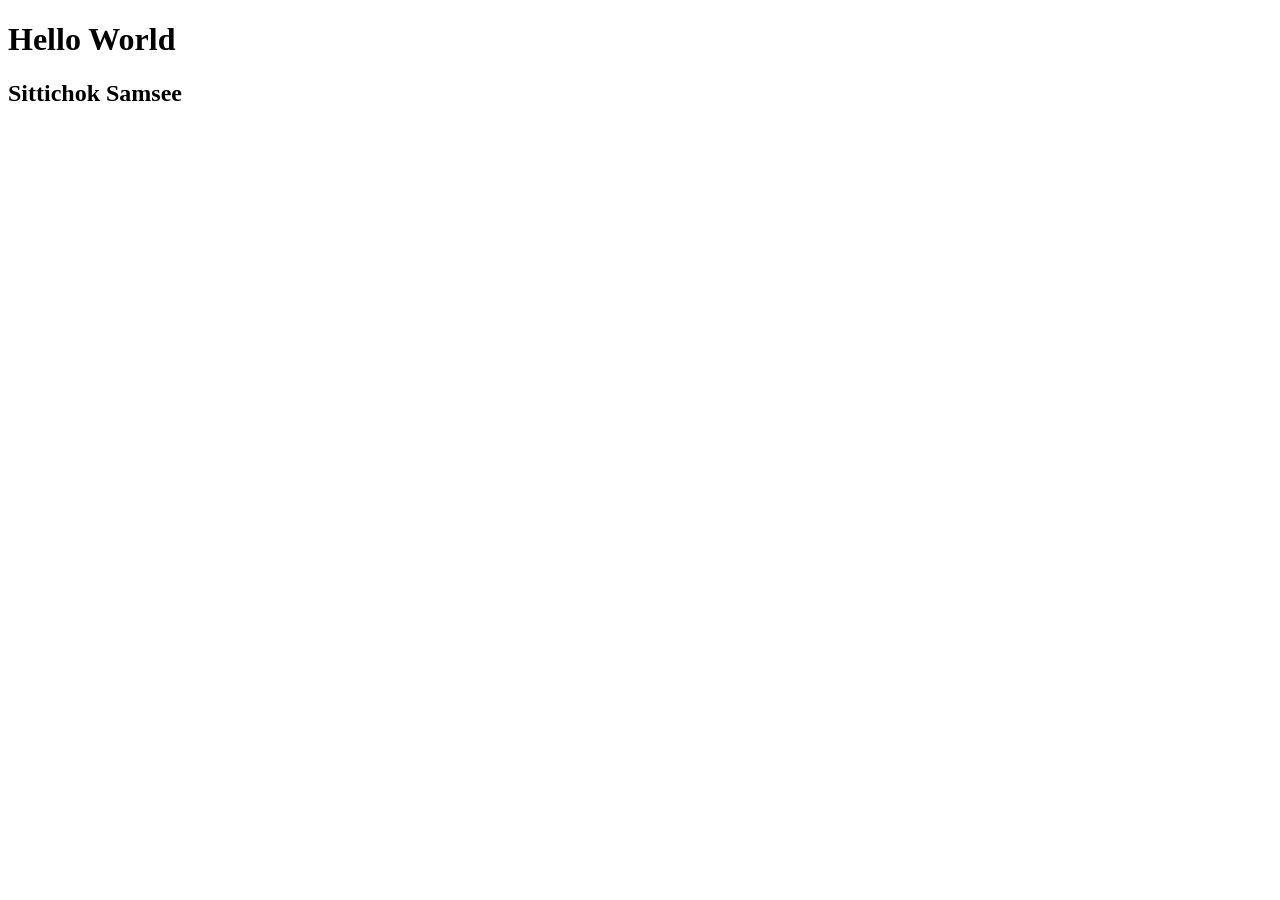
==== index.html @ 55e6ec48 "first commit." ====
<!DOCTYPE html>
<html lang="en">
<head>
    <meta charset="UTF-8">
    <meta name="viewport" content="width=device-width, initial-scale=1.0">
    <title>Web Workshop : 684259032</title>
</head>
<body>
    <h1>Hello World</h1>
    <h2>Sittichok Samsee</h2>
</body>
</html>
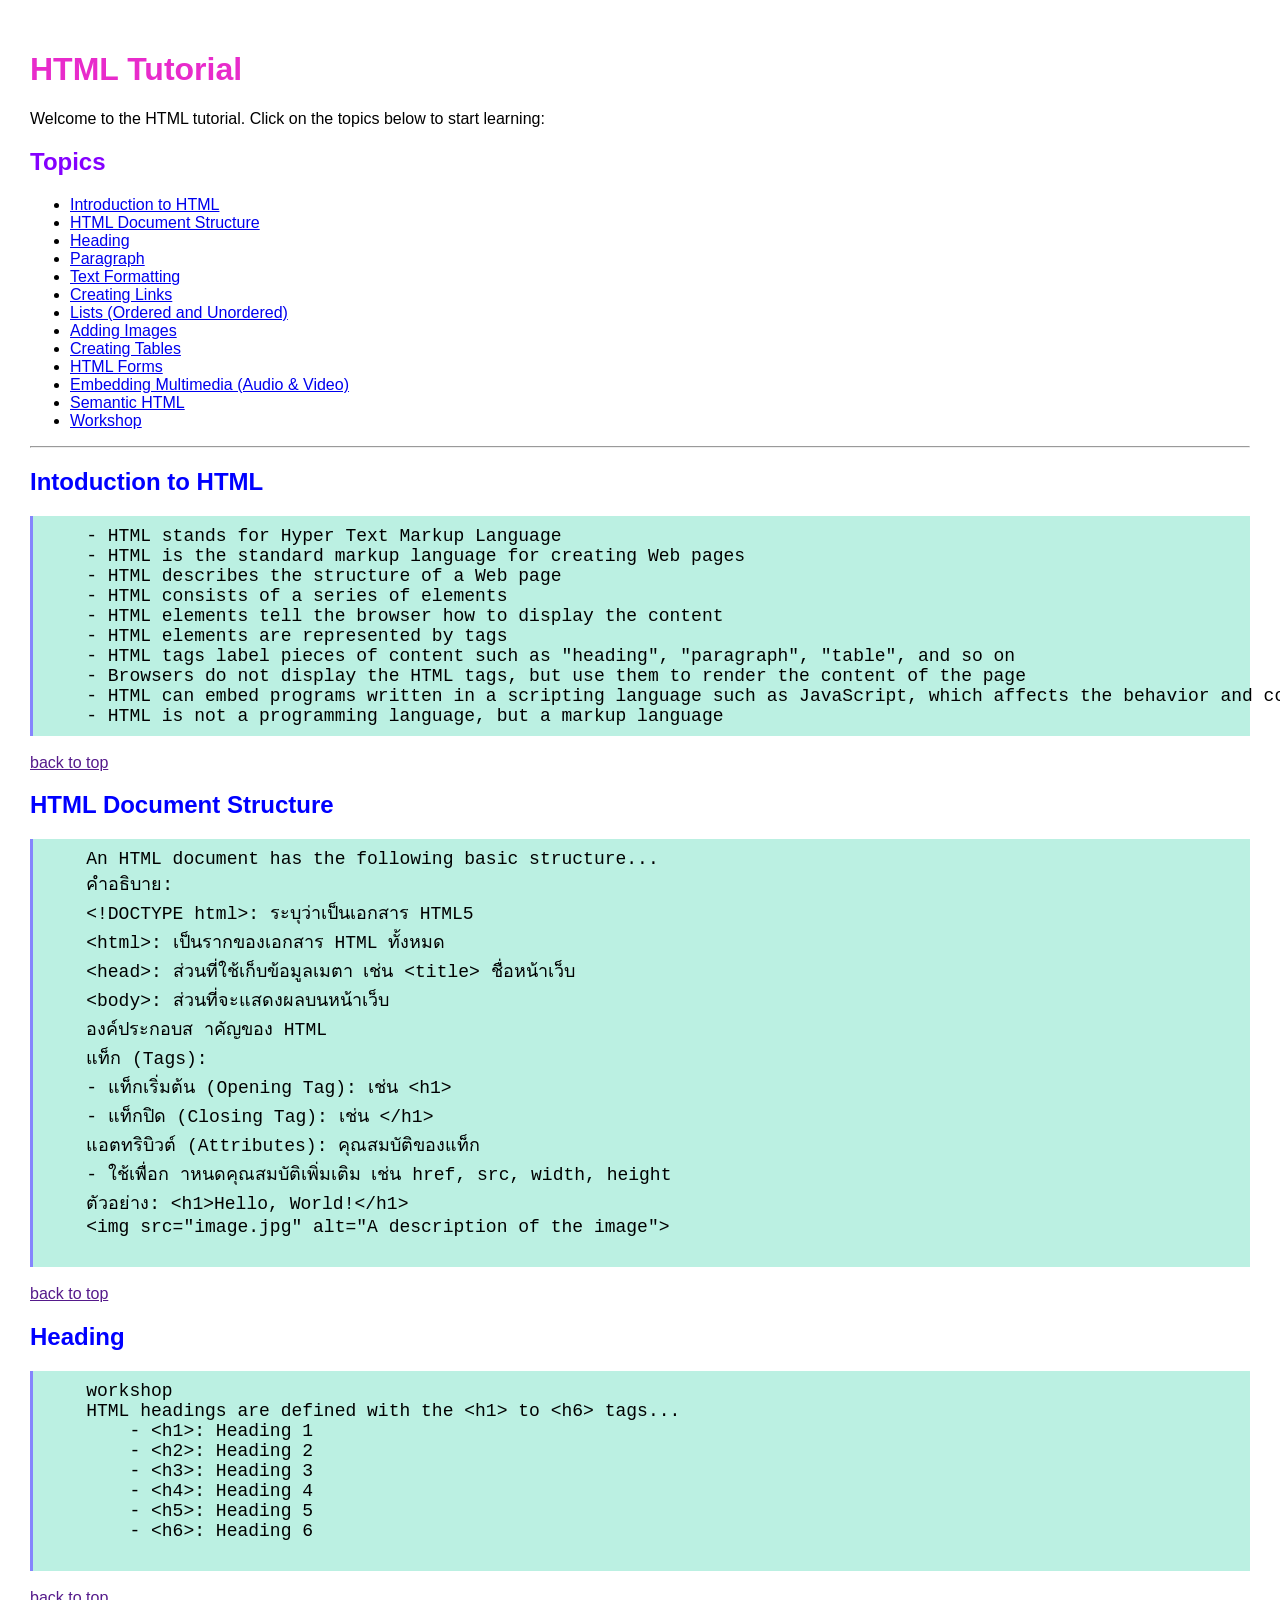
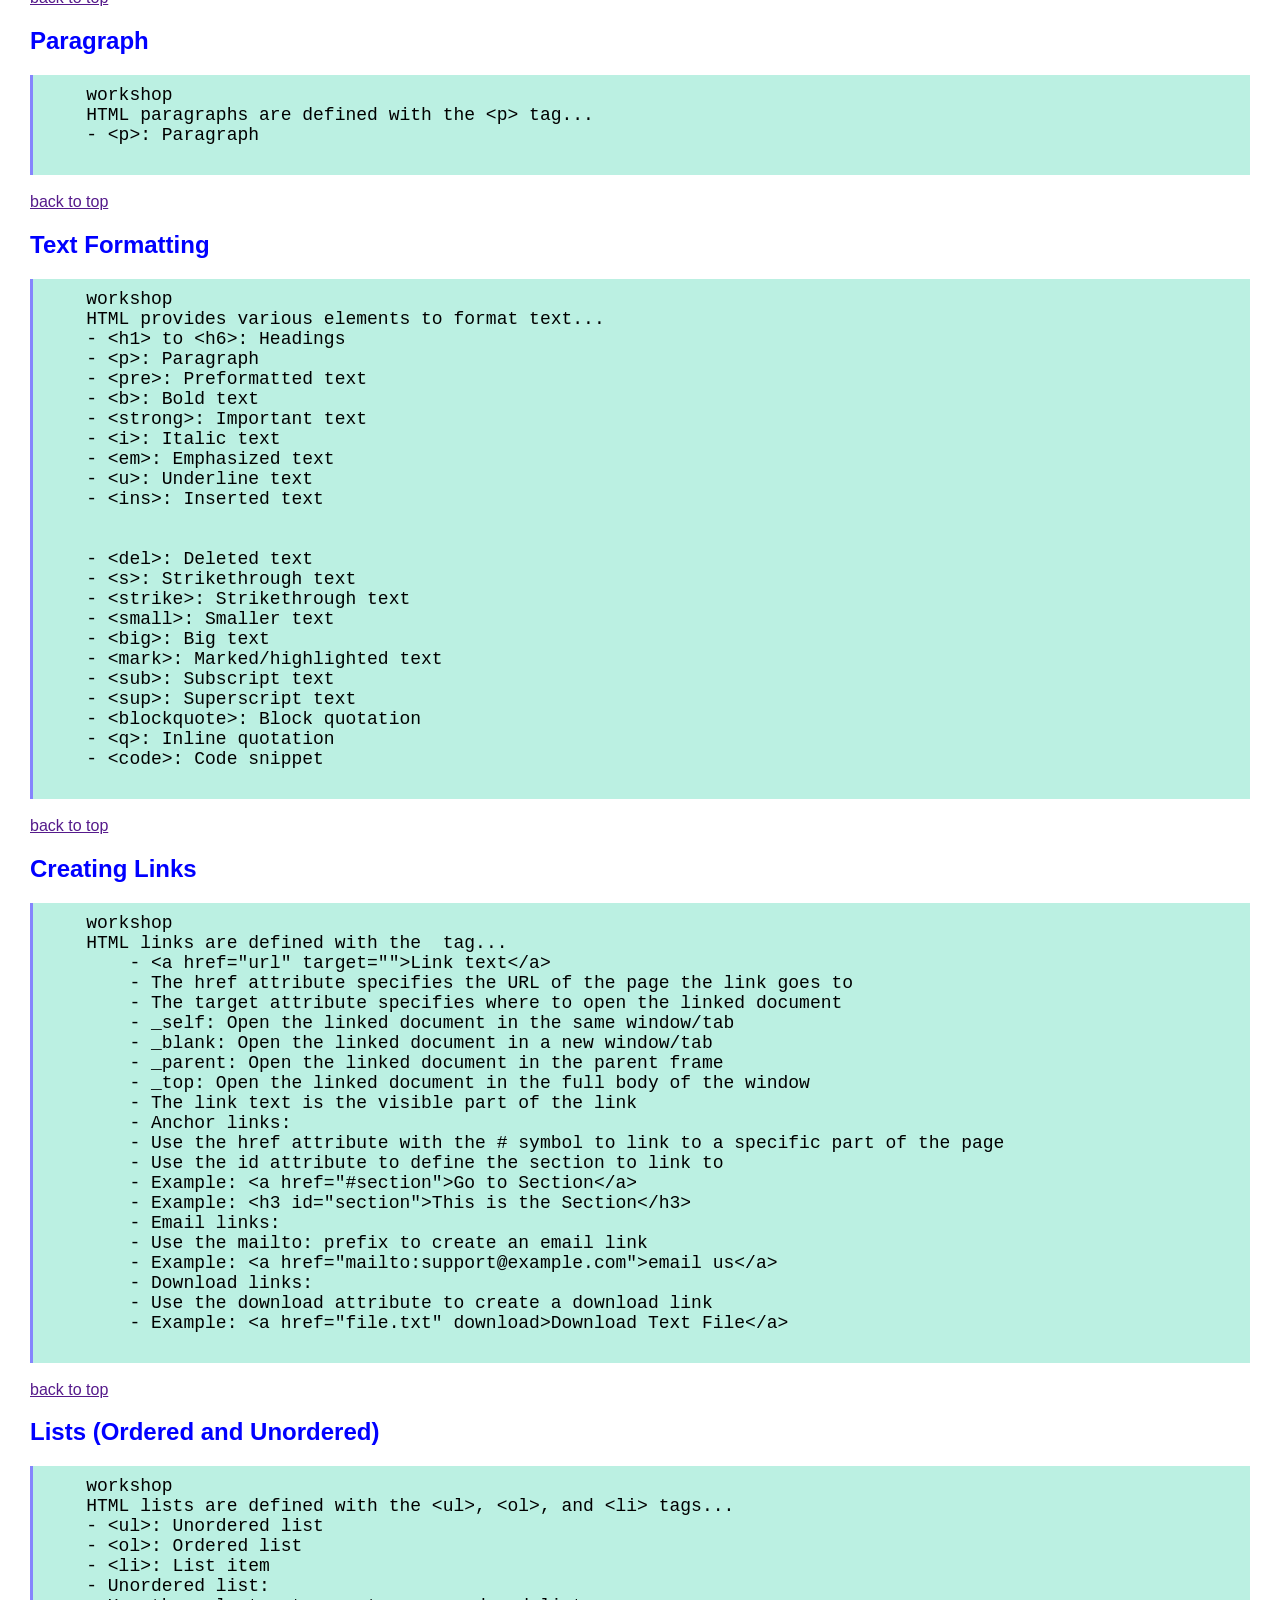
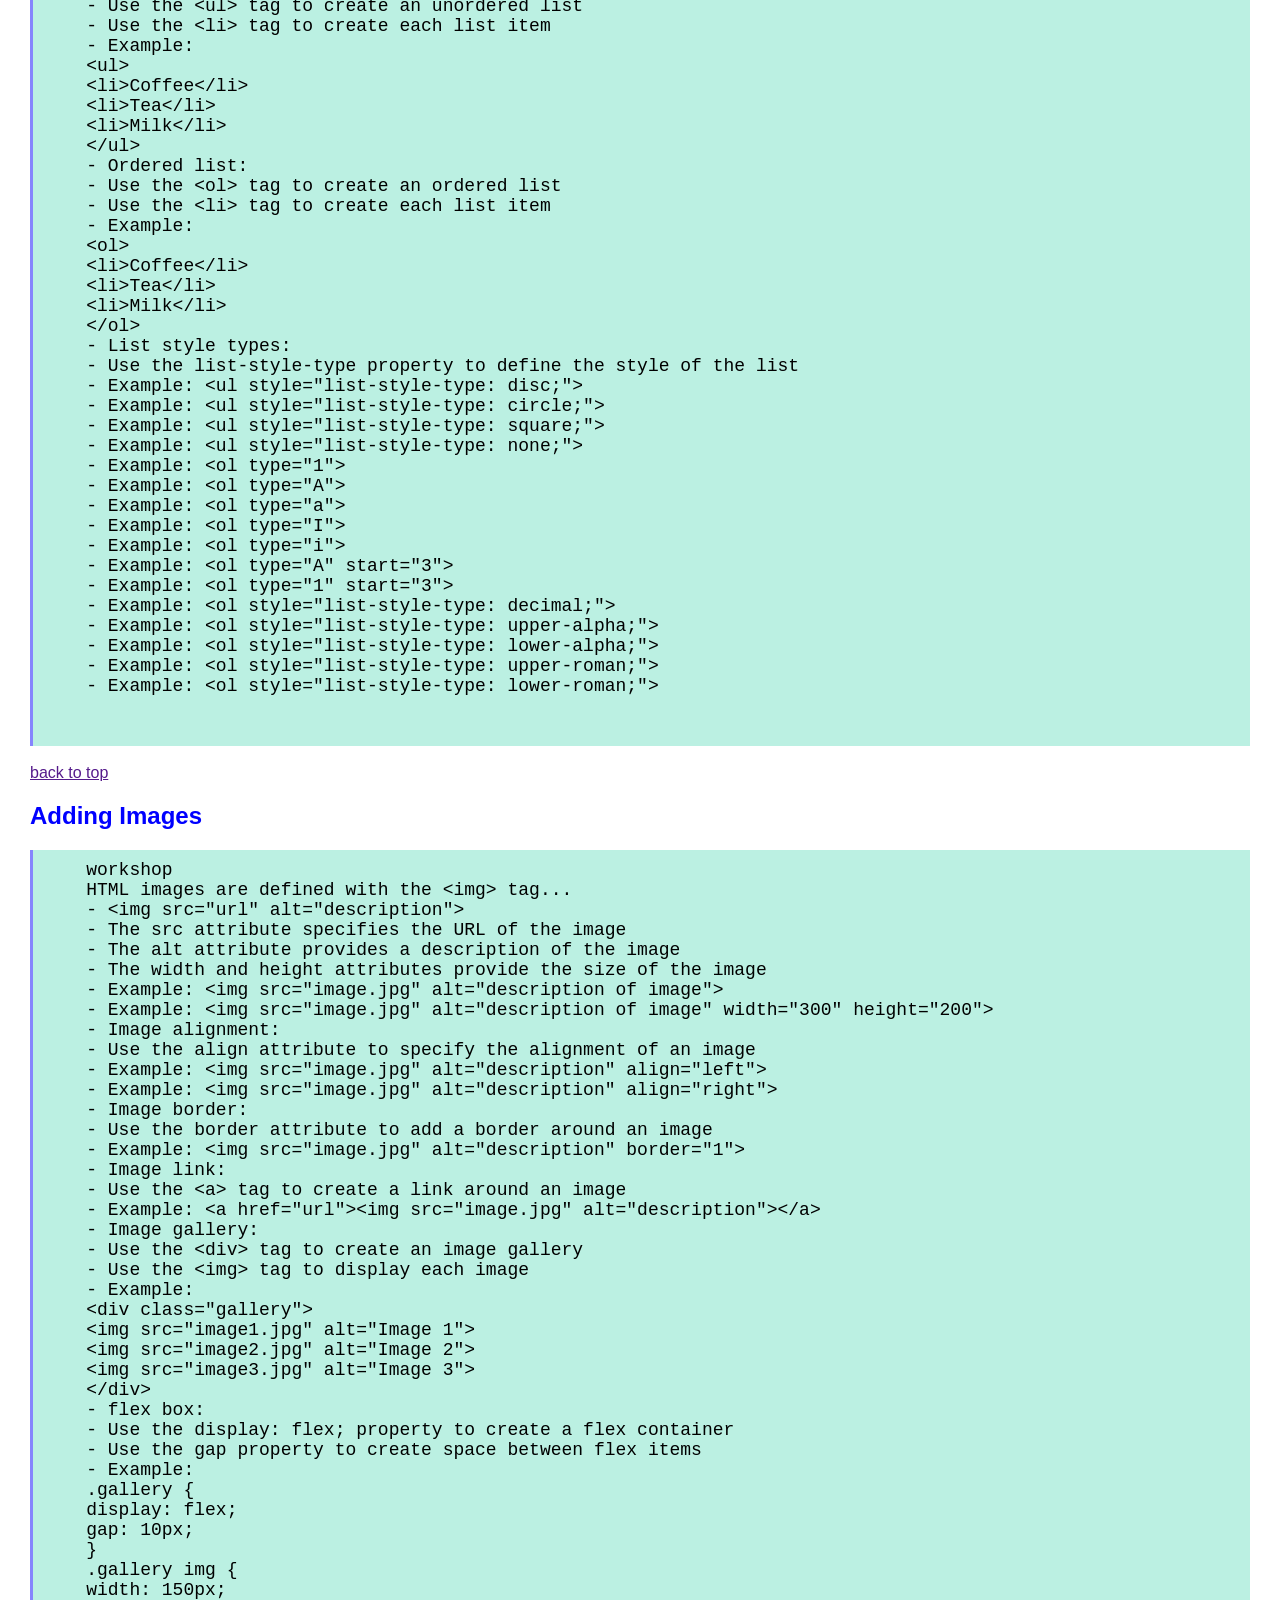
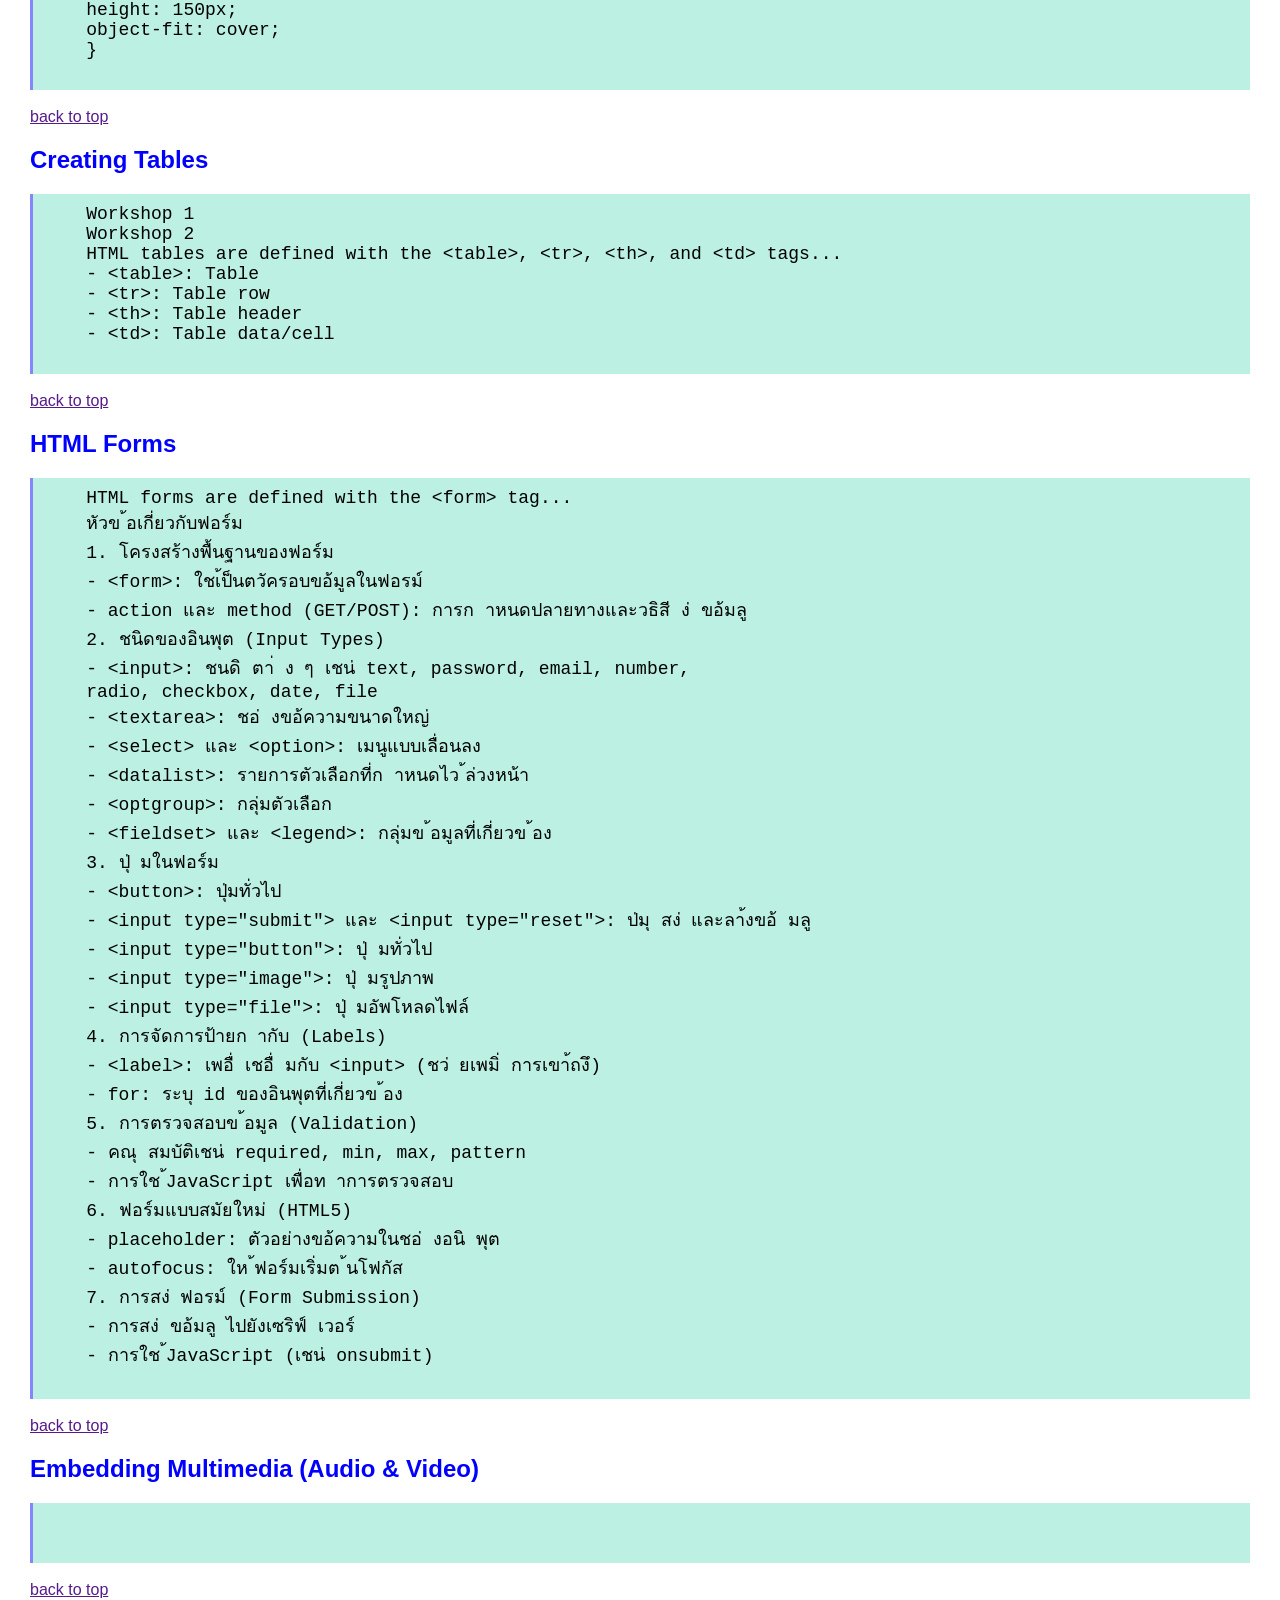
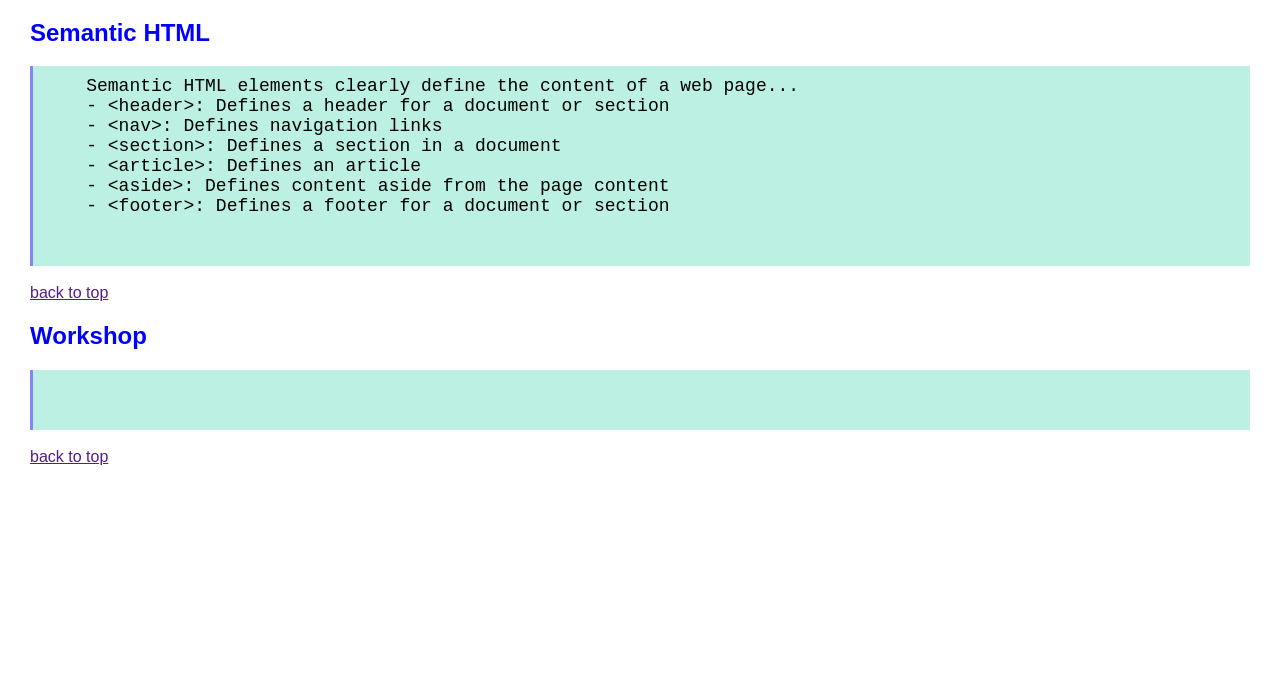
==== commit fbb151de: "commit q2" ====
--- a/index.html
+++ b/index.html
@@ -1,12 +1,372 @@
 <!DOCTYPE html>
 <html lang="en">
+
 <head>
     <meta charset="UTF-8">
     <meta name="viewport" content="width=device-width, initial-scale=1.0">
+    <meta name="descripttion" content="เว็บไซต์สำหรับแนะนำการใช้งาน html css และ workshop">
     <title>Web Workshop : 684259032</title>
+    <style>
+        body {
+            font-family: Verdana, Geneva, Tahoma, sans-serif;
+            margin: 20px;
+            padding: 10px;
+        }
+
+        h1 {
+            color: rgb(232, 43, 203);
+        }
+
+        h2 {
+            color: rgb(0, 0, 255);
+        }
+
+        .aqua-text {
+            color: rgba(31, 198, 198, 0.978);
+        }
+
+        pre {
+            background-color: rgba(149, 232, 210, 0.645);
+            border-left: 3px solid rgb(133, 133, 253);
+            padding: 10px;
+            font-size: 18px;
+        }
+    </style>
 </head>
+
 <body>
-    <h1>Hello World</h1>
-    <h2>Sittichok Samsee</h2>
+    <h1>HTML Tutorial</h1>
+    <p>Welcome to the HTML tutorial. Click on the topics below to start learning:</p>
+    <h2 style="color: rgb(132, 0, 255);">Topics</h2>
+    <ul>
+        <li><a href="#Intoduction">Introduction to HTML</a></li>
+        <li><a href="#HTML Document Structure">HTML Document Structure</a></li>
+        <li><a href="#Heading">Heading</a></li>
+        <li><a href="#Paragraph">Paragraph</a></li>
+        <li><a href="#Text Formatting">Text Formatting</a></li>
+        <li><a href="#Creating Links">Creating Links</a></li>
+        <li><a href="#Lists (Ordered and Unordered)">Lists (Ordered and Unordered)</a></li>
+        <li><a href="#Adding Images">Adding Images</a></li>
+        <li><a href="#Creating Tables">Creating Tables</a></li>
+        <li><a href="#HTML Forms">HTML Forms</a></li>
+        <li><a href="#Embedding Multimedia (Audio & Video)">Embedding Multimedia (Audio & Video)</a></li>
+        <li><a href="#Semantic HTML">Semantic HTML</a></li>
+        <li><a href="#Workshop">Workshop</a></li>
+    </ul>
+    <hr>
+
+    <!-- Intoduction to HTML -->
+    <h2 id="Intoduction" color: rgb(132, 0, 255);>Intoduction to HTML</h2>
+    <pre>
+    - HTML stands for Hyper Text Markup Language
+    - HTML is the standard markup language for creating Web pages
+    - HTML describes the structure of a Web page
+    - HTML consists of a series of elements
+    - HTML elements tell the browser how to display the content
+    - HTML elements are represented by tags
+    - HTML tags label pieces of content such as "heading", "paragraph", "table", and so on
+    - Browsers do not display the HTML tags, but use them to render the content of the page
+    - HTML can embed programs written in a scripting language such as JavaScript, which affects the behavior and content of web pages
+    - HTML is not a programming language, but a markup language</pre>
+
+    <a href="">back to top</a>
+
+
+    <!-- HTML Document Structure -->
+    <h2 id="HTML Document Structure" color: rgb(132, 0, 255);>HTML Document Structure</h2>
+    <pre>
+    An HTML document has the following basic structure...
+    คำอธิบาย:
+    &lt;!DOCTYPE html&gt;: ระบุว่าเป็นเอกสาร HTML5
+    &lt;html&gt;: เป็นรากของเอกสาร HTML ทั้งหมด
+    &lt;head&gt;: ส่วนที่ใช้เก็บข้อมูลเมตา เช่น &lt;title&gt; ชื่อหน้าเว็บ
+    &lt;body&gt;: ส่วนที่จะแสดงผลบนหน้าเว็บ
+    องค์ประกอบส าคัญของ HTML
+    แท็ก (Tags):
+    - แท็กเริ่มต้น (Opening Tag): เช่น &lt;h1&gt;
+    - แท็กปิด (Closing Tag): เช่น &lt;/h1&gt;
+    แอตทริบิวต์ (Attributes): คุณสมบัติของแท็ก
+    - ใช้เพื่อก าหนดคุณสมบัติเพิ่มเติม เช่น href, src, width, height
+    ตัวอย่าง: &lt;h1&gt;Hello, World!&lt;/h1&gt;
+    &lt;img src="image.jpg" alt="A description of the image"&gt;
+    </pre>
+
+    <a href="">back to top</a>
+
+
+    <!-- Heading -->
+    <h2 id="Heading" color: rgb(132, 0, 255);>Heading</h2>
+    <pre>
+    workshop
+    HTML headings are defined with the &lt;h1&gt; to &lt;h6&gt; tags...
+        - &lt;h1&gt;: Heading 1
+        - &lt;h2&gt;: Heading 2
+        - &lt;h3&gt;: Heading 3
+        - &lt;h4&gt;: Heading 4
+        - &lt;h5&gt;: Heading 5
+        - &lt;h6&gt;: Heading 6
+    </pre>
+
+    <a href="">back to top</a>
+
+
+    <!-- Paragraph -->
+    <h2 id="Paragraph" color: rgb(132, 0, 255);>Paragraph</h2>
+    <pre>
+    workshop
+    HTML paragraphs are defined with the &lt;p&gt; tag...
+    - &lt;p&gt;: Paragraph
+    </pre>
+
+    <a href="">back to top</a>
+
+
+    <!-- Text Formatting -->
+    <h2 id="Text Formatting" color: rgb(132, 0, 255);>Text Formatting</h2>
+    <pre>
+    workshop
+    HTML provides various elements to format text...
+    - &lt;h1&gt; to &lt;h6&gt;: Headings
+    - &lt;p&gt;: Paragraph
+    - &lt;pre&gt;: Preformatted text
+    - &lt;b&gt;: Bold text
+    - &lt;strong&gt;: Important text
+    - &lt;i&gt;: Italic text
+    - &lt;em&gt;: Emphasized text
+    - &lt;u&gt;: Underline text
+    - &lt;ins&gt;: Inserted text
+    <br>
+    - &lt;del&gt;: Deleted text
+    - &lt;s&gt;: Strikethrough text
+    - &lt;strike&gt;: Strikethrough text
+    - &lt;small&gt;: Smaller text
+    - &lt;big&gt;: Big text
+    - &lt;mark&gt;: Marked/highlighted text
+    - &lt;sub&gt;: Subscript text
+    - &lt;sup&gt;: Superscript text
+    - &lt;blockquote&gt;: Block quotation
+    - &lt;q&gt;: Inline quotation
+    - &lt;code&gt;: Code snippet
+    </pre>
+
+    <a href="">back to top</a>
+
+
+    <!-- Creating Links -->
+    <h2 id="Creating Links" color: rgb(132, 0, 255);>Creating Links</h2>
+    <pre>
+    workshop
+    HTML links are defined with the <a> tag...
+        - &lt;a href="url" target=""&gt;Link text&lt;/a&gt;
+        - The href attribute specifies the URL of the page the link goes to
+        - The target attribute specifies where to open the linked document
+        - _self: Open the linked document in the same window/tab
+        - _blank: Open the linked document in a new window/tab
+        - _parent: Open the linked document in the parent frame
+        - _top: Open the linked document in the full body of the window
+        - The link text is the visible part of the link
+        - Anchor links:
+        - Use the href attribute with the # symbol to link to a specific part of the page
+        - Use the id attribute to define the section to link to
+        - Example: &lt;a href="#section"&gt;Go to Section&lt;/a&gt;
+        - Example: &lt;h3 id="section"&gt;This is the Section&lt;/h3&gt;
+        - Email links:
+        - Use the mailto: prefix to create an email link
+        - Example: &lt;a href="mailto:support@example.com">email us&lt;/a&gt;
+        - Download links:
+        - Use the download attribute to create a download link
+        - Example: &lt;a href="file.txt" download&gt;Download Text File&lt;/a&gt;
+    </pre>
+
+    <a href="">back to top</a>
+
+
+    <!-- Lists (Ordered and Unordered) -->
+    <h2 id="Lists (Ordered and Unordered)" color: rgb(132, 0, 255);>Lists (Ordered and Unordered)</h2>
+    <pre>
+    workshop
+    HTML lists are defined with the &lt;ul&gt;, &lt;ol&gt;, and &lt;li&gt; tags...
+    - &lt;ul&gt;: Unordered list
+    - &lt;ol&gt;: Ordered list
+    - &lt;li&gt;: List item
+    - Unordered list:
+    - Use the &lt;ul&gt; tag to create an unordered list
+    - Use the &lt;li&gt; tag to create each list item
+    - Example:
+    &lt;ul&gt;
+    &lt;li&gt;Coffee&lt;/li&gt;
+    &lt;li&gt;Tea&lt;/li&gt;
+    &lt;li&gt;Milk&lt;/li&gt;
+    &lt;/ul&gt;
+    - Ordered list:
+    - Use the &lt;ol&gt; tag to create an ordered list
+    - Use the &lt;li&gt; tag to create each list item
+    - Example:
+    &lt;ol&gt;
+    &lt;li&gt;Coffee&lt;/li&gt;
+    &lt;li&gt;Tea&lt;/li&gt;
+    &lt;li&gt;Milk&lt;/li&gt;
+    &lt;/ol&gt;
+    - List style types:
+    - Use the list-style-type property to define the style of the list
+    - Example: &lt;ul style="list-style-type: disc;"&gt;
+    - Example: &lt;ul style="list-style-type: circle;"&gt;
+    - Example: &lt;ul style="list-style-type: square;"&gt;
+    - Example: &lt;ul style="list-style-type: none;"&gt;
+    - Example: &lt;ol type="1"&gt;
+    - Example: &lt;ol type="A"&gt;
+    - Example: &lt;ol type="a"&gt;
+    - Example: &lt;ol type="I"&gt;
+    - Example: &lt;ol type="i"&gt;
+    - Example: &lt;ol type="A" start="3"&gt;
+    - Example: &lt;ol type="1" start="3"&gt;
+    - Example: &lt;ol style="list-style-type: decimal;"&gt;
+    - Example: &lt;ol style="list-style-type: upper-alpha;"&gt;
+    - Example: &lt;ol style="list-style-type: lower-alpha;"&gt;
+    - Example: &lt;ol style="list-style-type: upper-roman;"&gt;
+    - Example: &lt;ol style="list-style-type: lower-roman;"&gt;
+
+    </pre>
+
+    <a href="">back to top</a>
+
+
+    <!-- Adding Images -->
+    <h2 id="Adding Images" color: rgb(132, 0, 255);>Adding Images</h2>
+    <pre>
+    workshop
+    HTML images are defined with the &lt;img&gt; tag...
+    - &lt;img src="url" alt="description"&gt;
+    - The src attribute specifies the URL of the image
+    - The alt attribute provides a description of the image
+    - The width and height attributes provide the size of the image
+    - Example: &lt;img src="image.jpg" alt="description of image"&gt;
+    - Example: &lt;img src="image.jpg" alt="description of image" width="300" height="200"&gt;
+    - Image alignment:
+    - Use the align attribute to specify the alignment of an image
+    - Example: &lt;img src="image.jpg" alt="description" align="left"&gt;
+    - Example: &lt;img src="image.jpg" alt="description" align="right"&gt;
+    - Image border:
+    - Use the border attribute to add a border around an image
+    - Example: &lt;img src="image.jpg" alt="description" border="1"&gt;
+    - Image link:
+    - Use the &lt;a&gt; tag to create a link around an image
+    - Example: &lt;a href="url"&gt;&lt;img src="image.jpg" alt="description"&gt;&lt;/a&gt;
+    - Image gallery:
+    - Use the &lt;div&gt; tag to create an image gallery
+    - Use the &lt;img&gt; tag to display each image
+    - Example:
+    &lt;div class="gallery"&gt;
+    &lt;img src="image1.jpg" alt="Image 1"&gt;
+    &lt;img src="image2.jpg" alt="Image 2"&gt;
+    &lt;img src="image3.jpg" alt="Image 3"&gt;
+    &lt;/div&gt;
+    - flex box:
+    - Use the display: flex; property to create a flex container
+    - Use the gap property to create space between flex items
+    - Example:
+    .gallery {
+    display: flex;
+    gap: 10px;
+    }
+    .gallery img {
+    width: 150px;
+    height: 150px;
+    object-fit: cover;
+    }
+    </pre>
+
+    <a href="">back to top</a>
+
+
+    <!-- Creating Tables -->
+    <h2 id="Creating Tables" color: rgb(132, 0, 255);>Creating Tables</h2>
+    <pre>
+    Workshop 1
+    Workshop 2
+    HTML tables are defined with the &lt;table&gt;, &lt;tr&gt;, &lt;th&gt;, and &lt;td&gt; tags...
+    - &lt;table&gt;: Table
+    - &lt;tr&gt;: Table row
+    - &lt;th&gt;: Table header
+    - &lt;td&gt;: Table data/cell
+    </pre>
+
+    <a href="">back to top</a>
+
+
+    <!-- HTML Forms -->
+    <h2 id="HTML Forms" color: rgb(132, 0, 255);>HTML Forms</h2>
+    <pre>
+    HTML forms are defined with the &lt;form&gt; tag...
+    หัวข ้อเกี่ยวกับฟอร์ม
+    1. โครงสร้างพื้นฐานของฟอร์ม
+    - &lt;form>: ใชเ้ป็นตวัครอบขอ้มูลในฟอรม์
+    - action และ method (GET/POST): การก าหนดปลายทางและวธิสี ง่ ขอ้มลู
+    2. ชนิดของอินพุต (Input Types)
+    - &lt;input>: ชนดิ ตา่ ง ๆ เชน่ text, password, email, number,
+    radio, checkbox, date, file
+    - &lt;textarea>: ชอ่ งขอ้ความขนาดใหญ่
+    - &lt;select> และ &lt;option>: เมนูแบบเลื่อนลง
+    - &lt;datalist>: รายการตัวเลือกที่ก าหนดไว ้ล่วงหน้า
+    - &lt;optgroup>: กลุ่มตัวเลือก
+    - &lt;fieldset> และ &lt;legend>: กลุ่มข ้อมูลที่เกี่ยวข ้อง
+    3. ปุ่ มในฟอร์ม
+    - &lt;button>: ปุ่มทั่วไป
+    - &lt;input type="submit"> และ &lt;input type="reset">: ป่มุ สง่ และลา้งขอ้ มลู
+    - &lt;input type="button">: ปุ่ มทั่วไป
+    - &lt;input type="image">: ปุ่ มรูปภาพ
+    - &lt;input type="file">: ปุ่ มอัพโหลดไฟล์
+    4. การจัดการป้ายก ากับ (Labels)
+    - &lt;label>: เพอื่ เชอื่ มกับ &lt;input> (ชว่ ยเพมิ่ การเขา้ถงึ)
+    - for: ระบุ id ของอินพุตที่เกี่ยวข ้อง
+    5. การตรวจสอบข ้อมูล (Validation)
+    - คณุ สมบัติเชน่ required, min, max, pattern
+    - การใช ้JavaScript เพื่อท าการตรวจสอบ
+    6. ฟอร์มแบบสมัยใหม่ (HTML5)
+    - placeholder: ตัวอย่างขอ้ความในชอ่ งอนิ พุต
+    - autofocus: ให ้ฟอร์มเริ่มต ้นโฟกัส
+    7. การสง่ ฟอรม์ (Form Submission)
+    - การสง่ ขอ้มลู ไปยังเซริฟ์ เวอร์
+    - การใช ้JavaScript (เชน่ onsubmit)
+    </pre>
+
+    <a href="">back to top</a>
+
+
+    <!-- Embedding Multimedia (Audio & Video) -->
+    <h2 id="Embedding Multimedia (Audio & Video)" color: rgb(132, 0, 255);>Embedding Multimedia (Audio & Video)</h2>
+    <pre>
+
+    </pre>
+
+    <a href="">back to top</a>
+
+
+    <!-- Semantic HTML -->
+    <h2 id="Semantic HTML" color: rgb(132, 0, 255);>Semantic HTML</h2>
+    <pre>
+    Semantic HTML elements clearly define the content of a web page...
+    - &lt;header&gt;: Defines a header for a document or section
+    - &lt;nav&gt;: Defines navigation links
+    - &lt;section&gt;: Defines a section in a document
+    - &lt;article&gt;: Defines an article
+    - &lt;aside&gt;: Defines content aside from the page content
+    - &lt;footer&gt;: Defines a footer for a document or section
+
+    </pre>
+
+    <a href="">back to top</a>
+
+
+    <!-- Workshop -->
+    <h2 id="Workshop" color: rgb(132, 0, 255);>Workshop</h2>
+    <pre>
+
+    </pre>
+
+    <a href="">back to top</a>
+
+
 </body>
+
 </html>
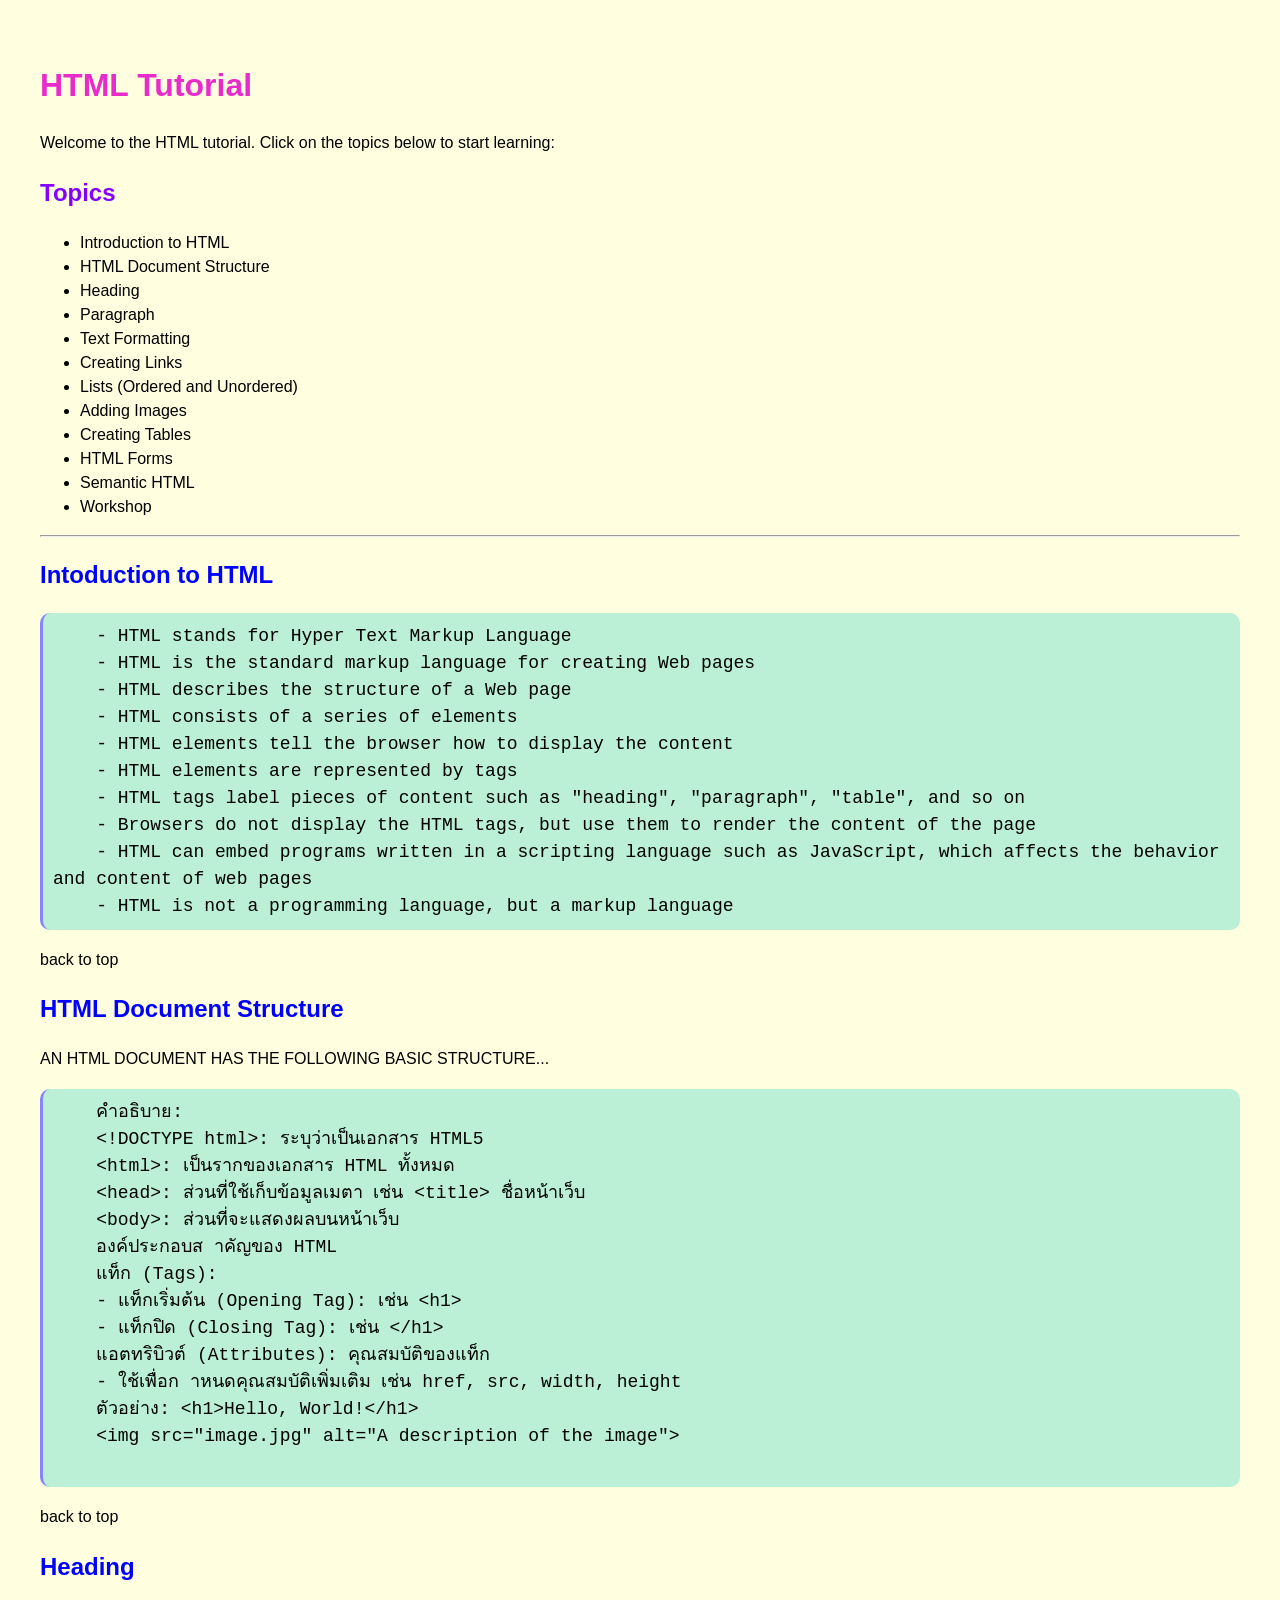
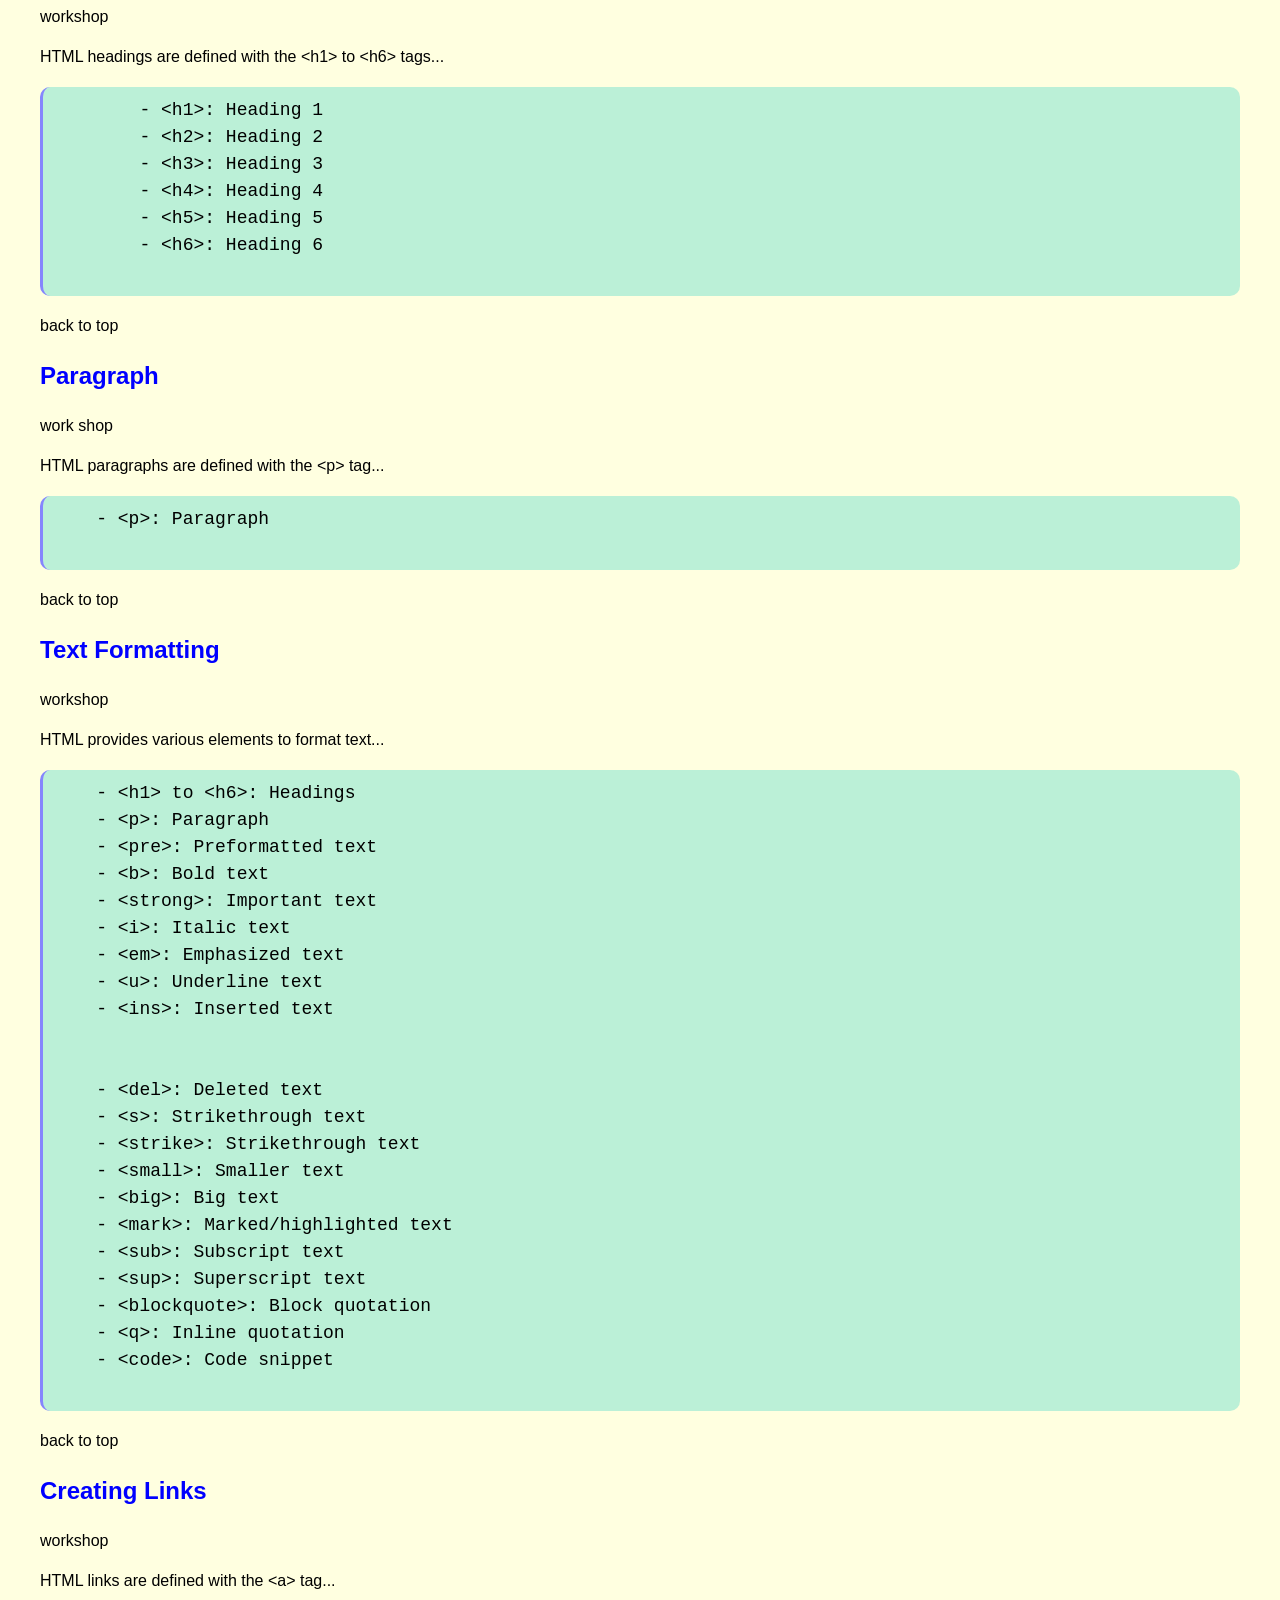
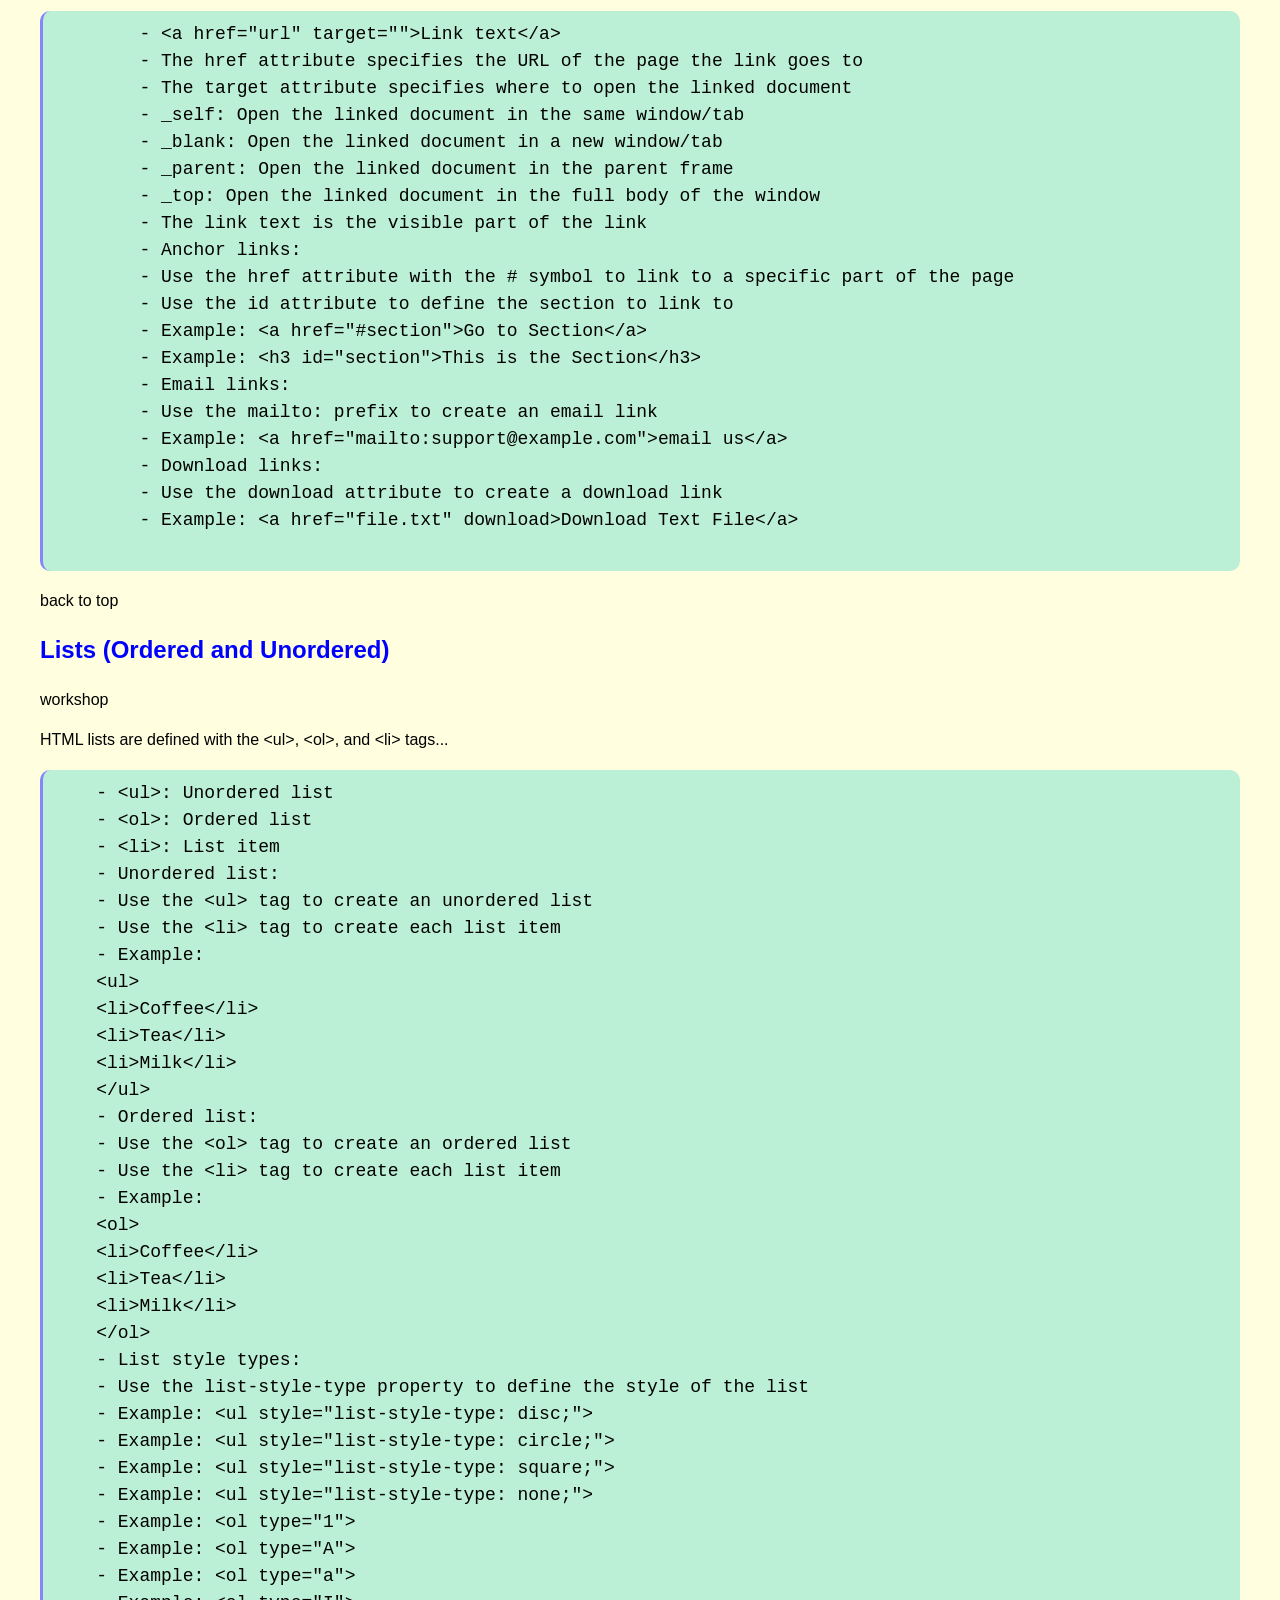
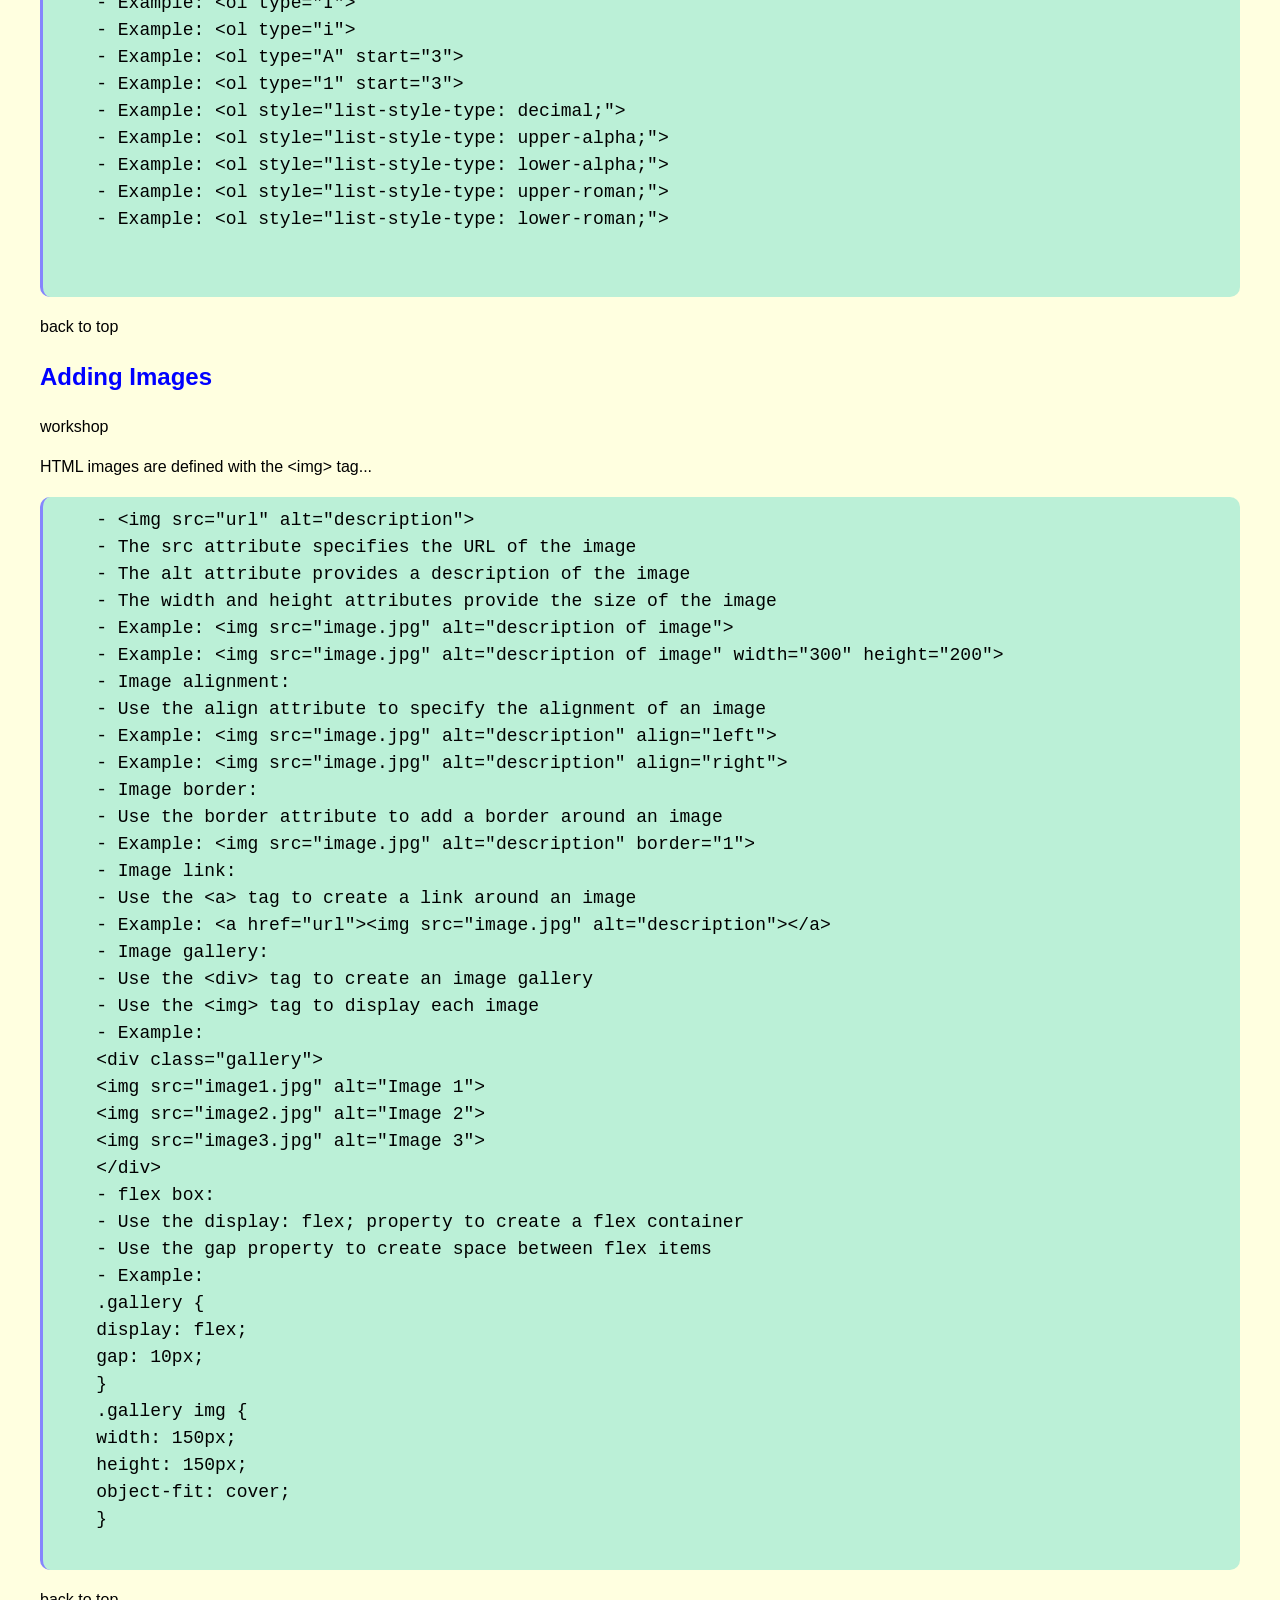
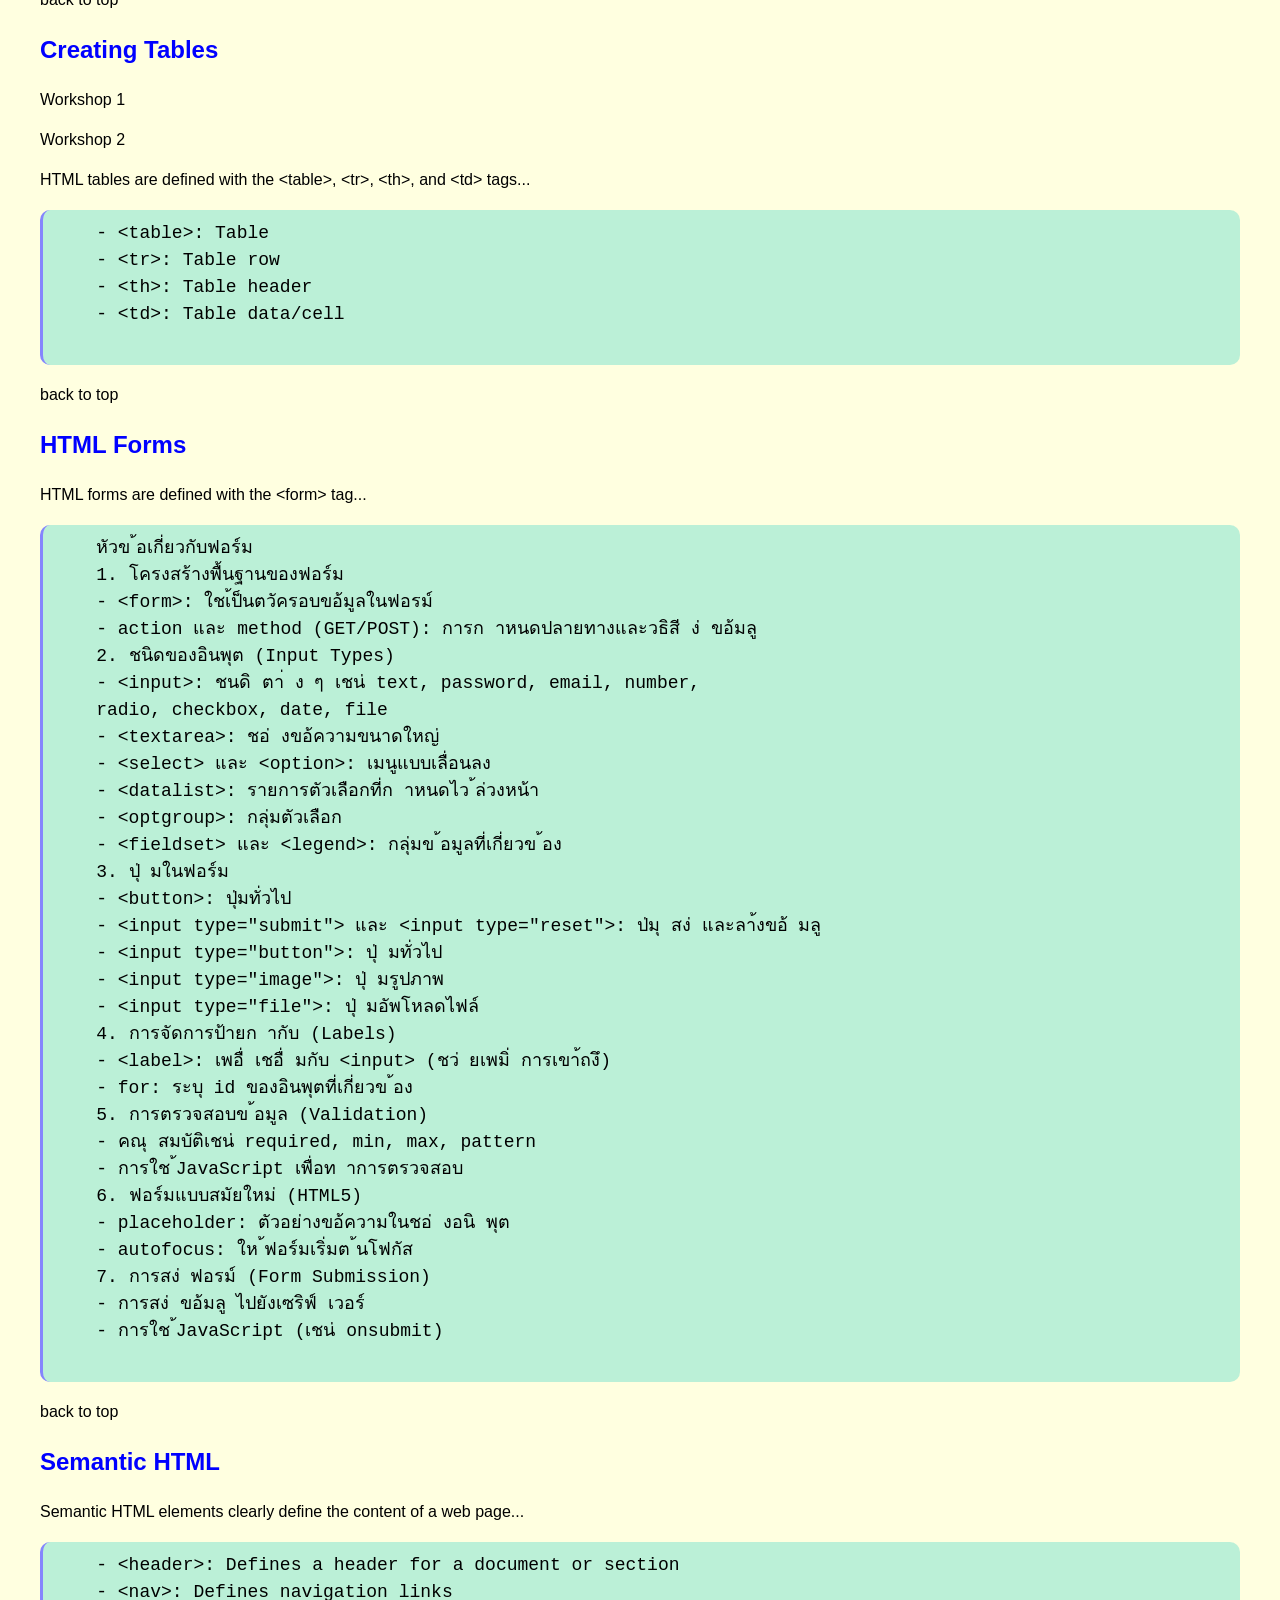
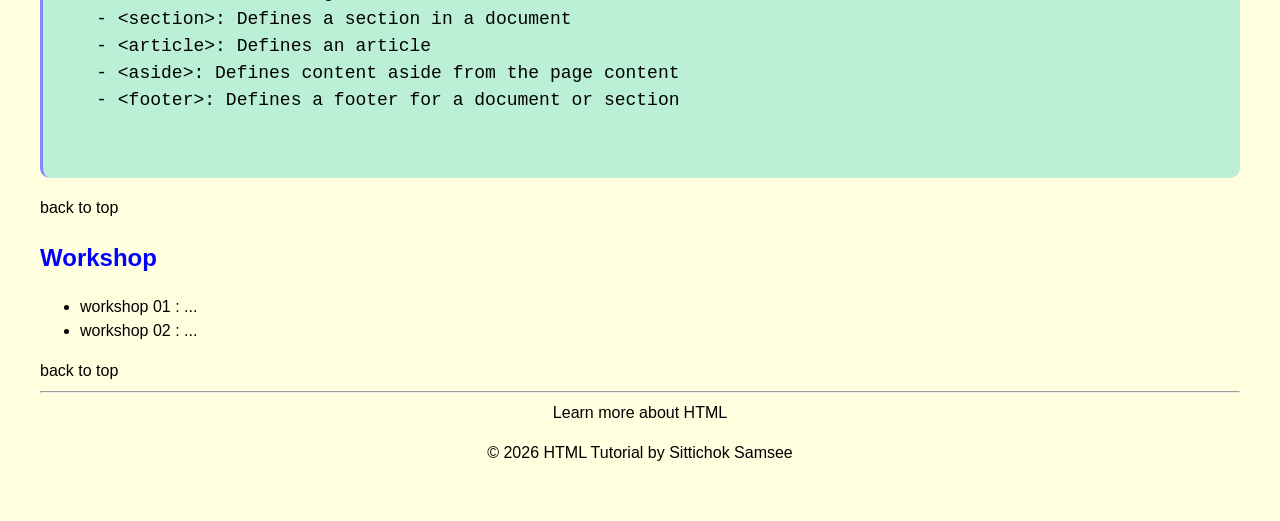
==== commit 083c6d9d: "finish topic V1" ====
--- a/index.html
+++ b/index.html
@@ -7,10 +7,16 @@
     <meta name="descripttion" content="เว็บไซต์สำหรับแนะนำการใช้งาน html css และ workshop">
     <title>Web Workshop : 684259032</title>
     <style>
+        html {
+            scroll-behavior: smooth;
+        }
         body {
             font-family: Verdana, Geneva, Tahoma, sans-serif;
-            margin: 20px;
+            margin: 30px;
             padding: 10px;
+            background-color: #ffffe0;
+
+            line-height: 1.5;
         }
 
         h1 {
@@ -30,12 +36,29 @@
             border-left: 3px solid rgb(133, 133, 253);
             padding: 10px;
             font-size: 18px;
+
+
+            white-space: pre-wrap;
+            border-radius: 10px;
+        }
+        a {
+            text-decoration: none;
+            color:rgb(0, 0, 0)
+        }
+
+        a:hover {
+            text-decoration: underline;
+            color: rgb(243, 141, 39)
+        }
+
+        .text-center {
+            text-align: center;
         }
     </style>
 </head>
 
 <body>
-    <h1>HTML Tutorial</h1>
+    <h1 id="top">HTML Tutorial</h1>
     <p>Welcome to the HTML tutorial. Click on the topics below to start learning:</p>
     <h2 style="color: rgb(132, 0, 255);">Topics</h2>
     <ul>
@@ -49,7 +72,6 @@
         <li><a href="#Adding Images">Adding Images</a></li>
         <li><a href="#Creating Tables">Creating Tables</a></li>
         <li><a href="#HTML Forms">HTML Forms</a></li>
-        <li><a href="#Embedding Multimedia (Audio & Video)">Embedding Multimedia (Audio & Video)</a></li>
         <li><a href="#Semantic HTML">Semantic HTML</a></li>
         <li><a href="#Workshop">Workshop</a></li>
     </ul>
@@ -69,13 +91,13 @@
     - HTML can embed programs written in a scripting language such as JavaScript, which affects the behavior and content of web pages
     - HTML is not a programming language, but a markup language</pre>
 
-    <a href="">back to top</a>
+    <a href="#top">back to top</a>
 
 
     <!-- HTML Document Structure -->
     <h2 id="HTML Document Structure" color: rgb(132, 0, 255);>HTML Document Structure</h2>
-    <pre>
-    An HTML document has the following basic structure...
+    <p>AN HTML DOCUMENT HAS THE FOLLOWING BASIC STRUCTURE...</p>
+    <pre>
     คำอธิบาย:
     &lt;!DOCTYPE html&gt;: ระบุว่าเป็นเอกสาร HTML5
     &lt;html&gt;: เป็นรากของเอกสาร HTML ทั้งหมด
@@ -91,14 +113,14 @@
     &lt;img src="image.jpg" alt="A description of the image"&gt;
     </pre>
 
-    <a href="">back to top</a>
+    <a href="#top">back to top</a>
 
 
     <!-- Heading -->
     <h2 id="Heading" color: rgb(132, 0, 255);>Heading</h2>
-    <pre>
-    workshop
-    HTML headings are defined with the &lt;h1&gt; to &lt;h6&gt; tags...
+    <p><a href="w03-heading.html">workshop</a></p>
+    <p>HTML headings are defined with the &lt;h1&gt; to &lt;h6&gt; tags...</p>
+    <pre>
         - &lt;h1&gt;: Heading 1
         - &lt;h2&gt;: Heading 2
         - &lt;h3&gt;: Heading 3
@@ -107,25 +129,25 @@
         - &lt;h6&gt;: Heading 6
     </pre>
 
-    <a href="">back to top</a>
+    <a href="#top">back to top</a>
 
 
     <!-- Paragraph -->
     <h2 id="Paragraph" color: rgb(132, 0, 255);>Paragraph</h2>
-    <pre>
-    workshop
-    HTML paragraphs are defined with the &lt;p&gt; tag...
+    <p>work shop</p>
+    <p>HTML paragraphs are defined with the &lt;p&gt; tag...</p>
+    <pre>
     - &lt;p&gt;: Paragraph
     </pre>
 
-    <a href="">back to top</a>
+    <a href="#top">back to top</a>
 
 
     <!-- Text Formatting -->
     <h2 id="Text Formatting" color: rgb(132, 0, 255);>Text Formatting</h2>
-    <pre>
-    workshop
-    HTML provides various elements to format text...
+    <p>workshop</p>
+    <p>HTML provides various elements to format text...</p>
+    <pre>
     - &lt;h1&gt; to &lt;h6&gt;: Headings
     - &lt;p&gt;: Paragraph
     - &lt;pre&gt;: Preformatted text
@@ -149,14 +171,14 @@
     - &lt;code&gt;: Code snippet
     </pre>
 
-    <a href="">back to top</a>
+    <a href="#top">back to top</a>
 
 
     <!-- Creating Links -->
     <h2 id="Creating Links" color: rgb(132, 0, 255);>Creating Links</h2>
-    <pre>
-    workshop
-    HTML links are defined with the <a> tag...
+    <p>workshop</p>
+    <p>HTML links are defined with the &lt;a&gt; tag...</p>
+    <pre>
         - &lt;a href="url" target=""&gt;Link text&lt;/a&gt;
         - The href attribute specifies the URL of the page the link goes to
         - The target attribute specifies where to open the linked document
@@ -178,14 +200,14 @@
         - Example: &lt;a href="file.txt" download&gt;Download Text File&lt;/a&gt;
     </pre>
 
-    <a href="">back to top</a>
+    <a href="#top">back to top</a>
 
 
     <!-- Lists (Ordered and Unordered) -->
     <h2 id="Lists (Ordered and Unordered)" color: rgb(132, 0, 255);>Lists (Ordered and Unordered)</h2>
-    <pre>
-    workshop
-    HTML lists are defined with the &lt;ul&gt;, &lt;ol&gt;, and &lt;li&gt; tags...
+    <p>workshop</p>
+    <p>HTML lists are defined with the &lt;ul&gt;, &lt;ol&gt;, and &lt;li&gt; tags...</p>
+    <pre>
     - &lt;ul&gt;: Unordered list
     - &lt;ol&gt;: Ordered list
     - &lt;li&gt;: List item
@@ -228,14 +250,14 @@
 
     </pre>
 
-    <a href="">back to top</a>
+    <a href="#top">back to top</a>
 
 
     <!-- Adding Images -->
     <h2 id="Adding Images" color: rgb(132, 0, 255);>Adding Images</h2>
-    <pre>
-    workshop
-    HTML images are defined with the &lt;img&gt; tag...
+    <p>workshop</p>
+    <p>HTML images are defined with the &lt;img&gt; tag...</p>
+    <pre>
     - &lt;img src="url" alt="description"&gt;
     - The src attribute specifies the URL of the image
     - The alt attribute provides a description of the image
@@ -276,28 +298,28 @@
     }
     </pre>
 
-    <a href="">back to top</a>
+    <a href="#top">back to top</a>
 
 
     <!-- Creating Tables -->
     <h2 id="Creating Tables" color: rgb(132, 0, 255);>Creating Tables</h2>
-    <pre>
-    Workshop 1
-    Workshop 2
-    HTML tables are defined with the &lt;table&gt;, &lt;tr&gt;, &lt;th&gt;, and &lt;td&gt; tags...
+    <p>Workshop 1</p>
+    <p>Workshop 2</p>
+    <p>HTML tables are defined with the &lt;table&gt;, &lt;tr&gt;, &lt;th&gt;, and &lt;td&gt; tags...</p>
+    <pre>
     - &lt;table&gt;: Table
     - &lt;tr&gt;: Table row
     - &lt;th&gt;: Table header
     - &lt;td&gt;: Table data/cell
     </pre>
 
-    <a href="">back to top</a>
+    <a href="#top">back to top</a>
 
 
     <!-- HTML Forms -->
     <h2 id="HTML Forms" color: rgb(132, 0, 255);>HTML Forms</h2>
-    <pre>
-    HTML forms are defined with the &lt;form&gt; tag...
+    <p>HTML forms are defined with the &lt;form&gt; tag...</p>
+    <pre>
     หัวข ้อเกี่ยวกับฟอร์ม
     1. โครงสร้างพื้นฐานของฟอร์ม
     - &lt;form>: ใชเ้ป็นตวัครอบขอ้มูลในฟอรม์
@@ -330,22 +352,13 @@
     - การใช ้JavaScript (เชน่ onsubmit)
     </pre>
 
-    <a href="">back to top</a>
-
-
-    <!-- Embedding Multimedia (Audio & Video) -->
-    <h2 id="Embedding Multimedia (Audio & Video)" color: rgb(132, 0, 255);>Embedding Multimedia (Audio & Video)</h2>
-    <pre>
-
-    </pre>
-
-    <a href="">back to top</a>
+    <a href="#top">back to top</a>
 
 
     <!-- Semantic HTML -->
     <h2 id="Semantic HTML" color: rgb(132, 0, 255);>Semantic HTML</h2>
-    <pre>
-    Semantic HTML elements clearly define the content of a web page...
+    <p>Semantic HTML elements clearly define the content of a web page...</p>
+    <pre>
     - &lt;header&gt;: Defines a header for a document or section
     - &lt;nav&gt;: Defines navigation links
     - &lt;section&gt;: Defines a section in a document
@@ -355,17 +368,25 @@
 
     </pre>
 
-    <a href="">back to top</a>
+    <a href="#top">back to top</a>
 
 
     <!-- Workshop -->
     <h2 id="Workshop" color: rgb(132, 0, 255);>Workshop</h2>
-    <pre>
-
-    </pre>
-
-    <a href="">back to top</a>
-
+    
+        <ul>
+            <li><a href="">workshop 01 : ...</a></li>
+            <li><a href="">workshop 02 : ...</a></li>
+        </ul>
+    
+
+    <a href="#top">back to top</a>
+
+    <hr>
+    <div class="text-center">
+        <a href="https://www.w3schools.com/">Learn more about HTML</a>
+        <p> &copy; 2026 HTML Tutorial by Sittichok Samsee</p>
+    </div>
 
 </body>
 
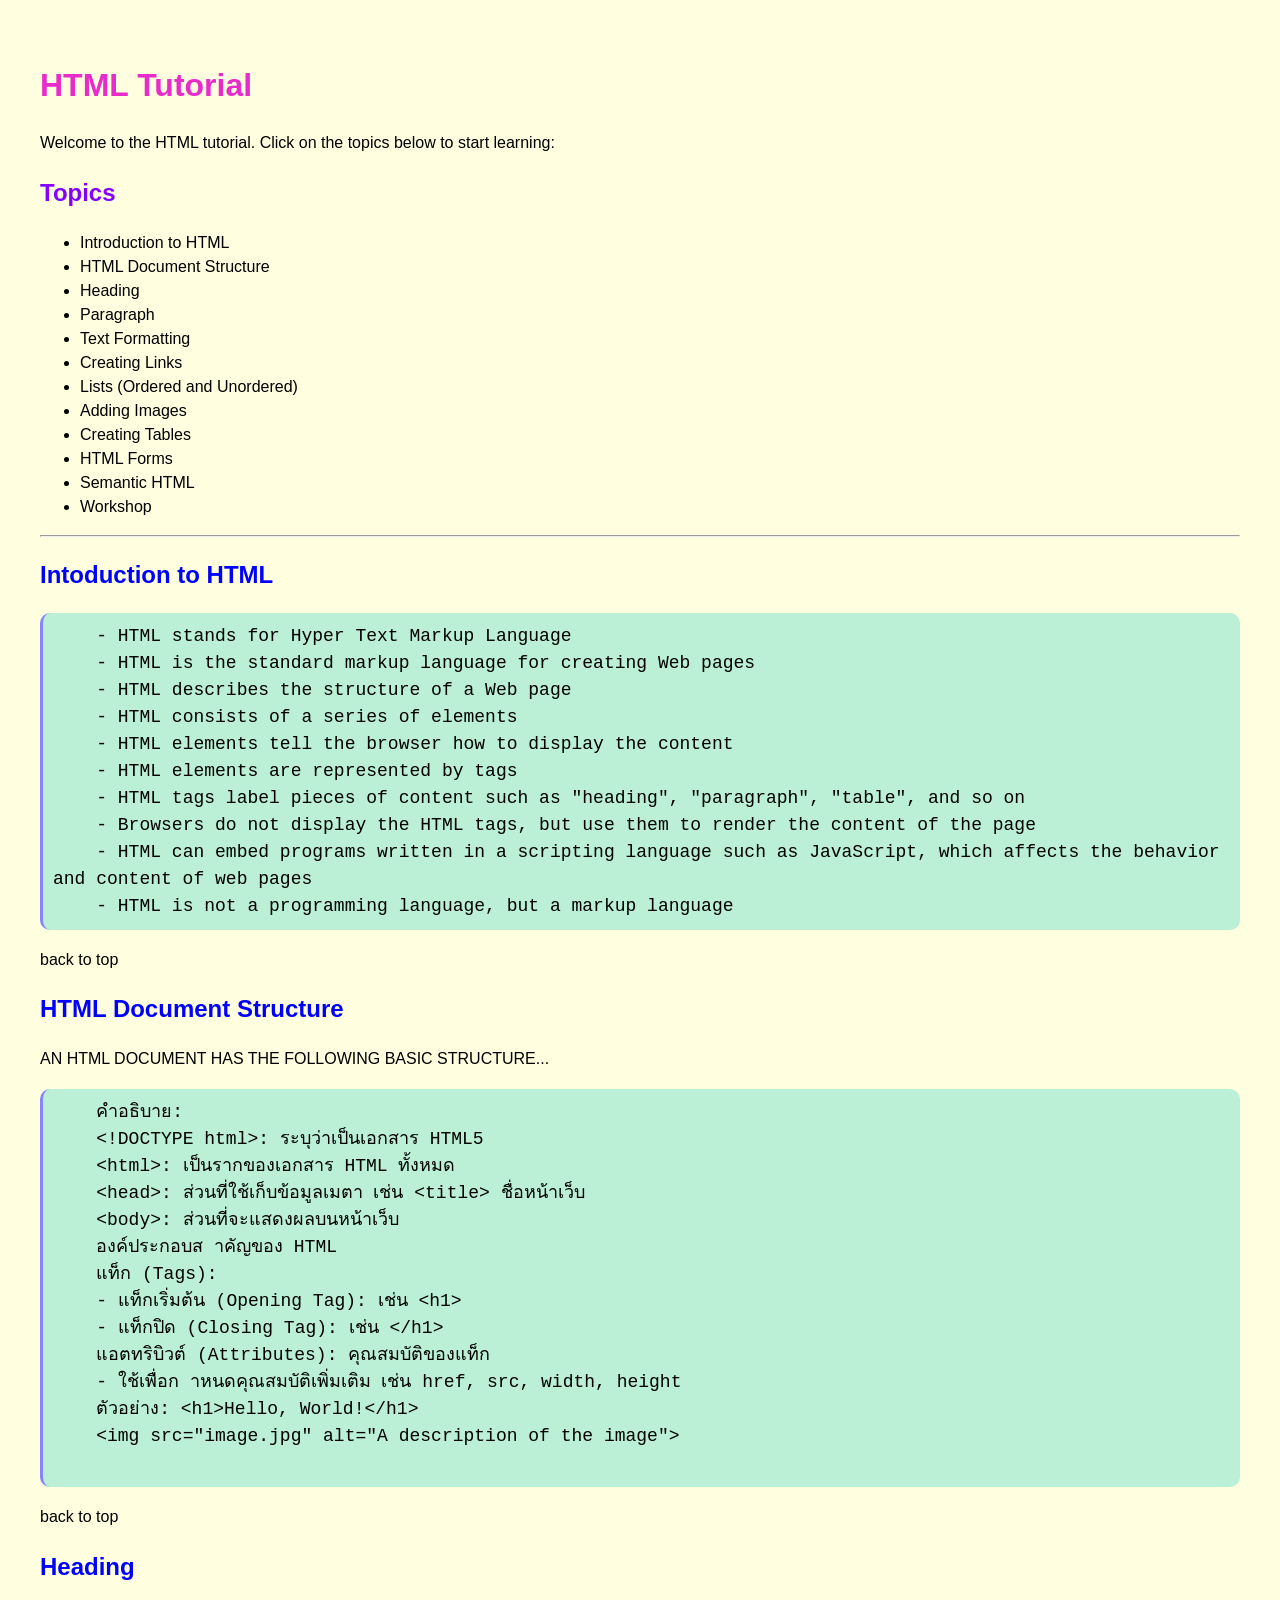
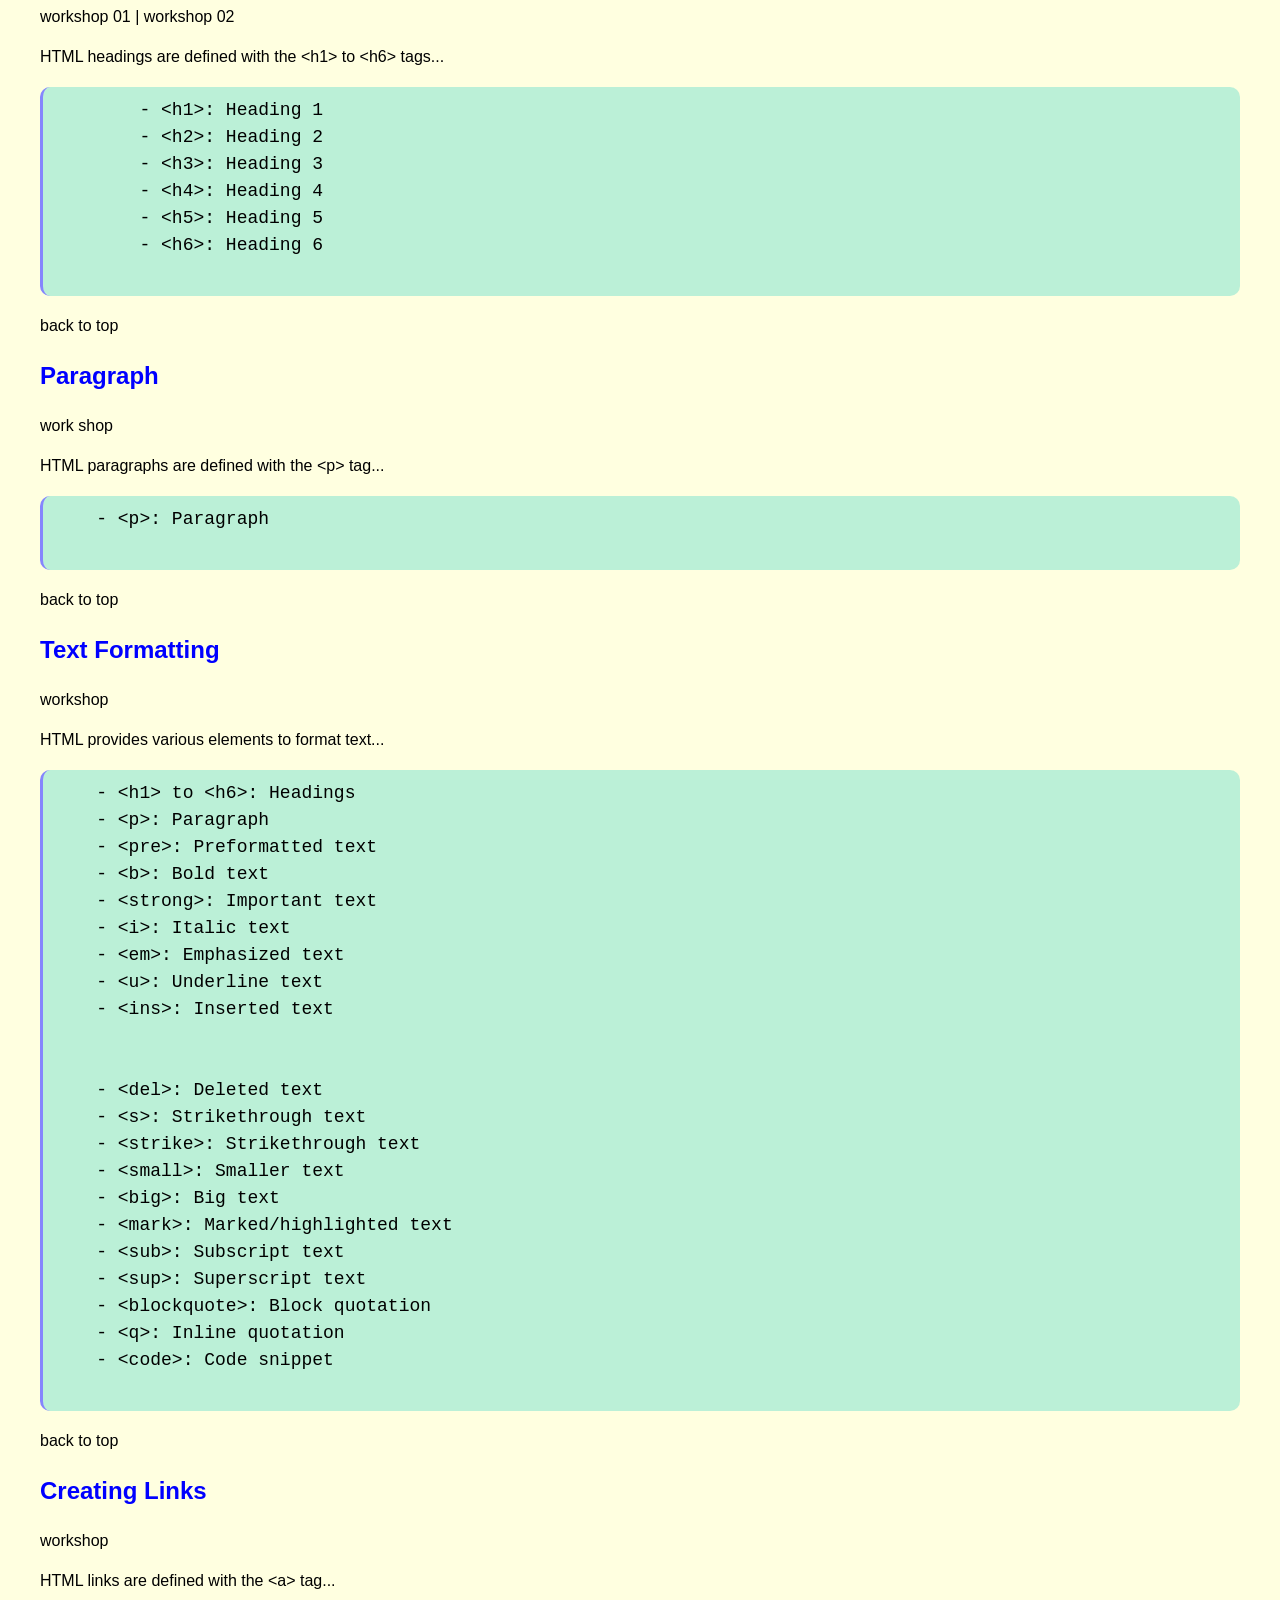
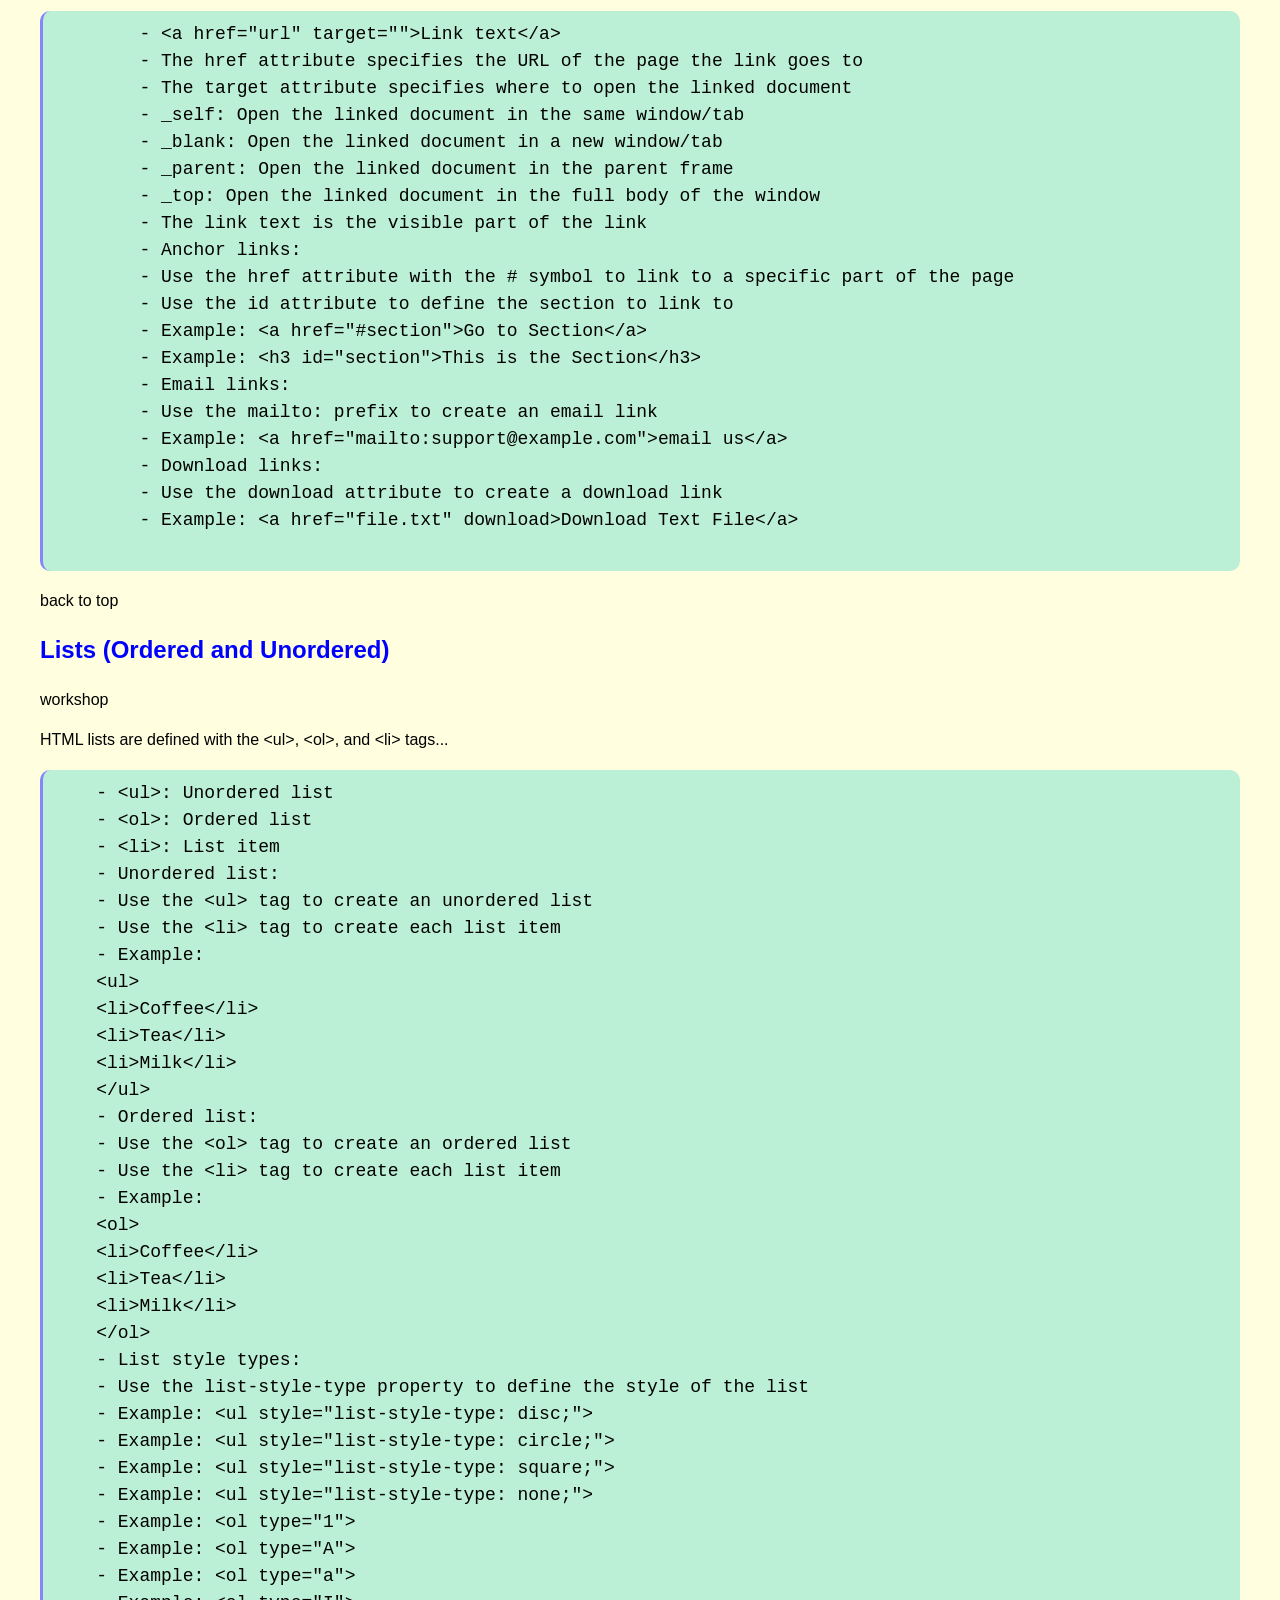
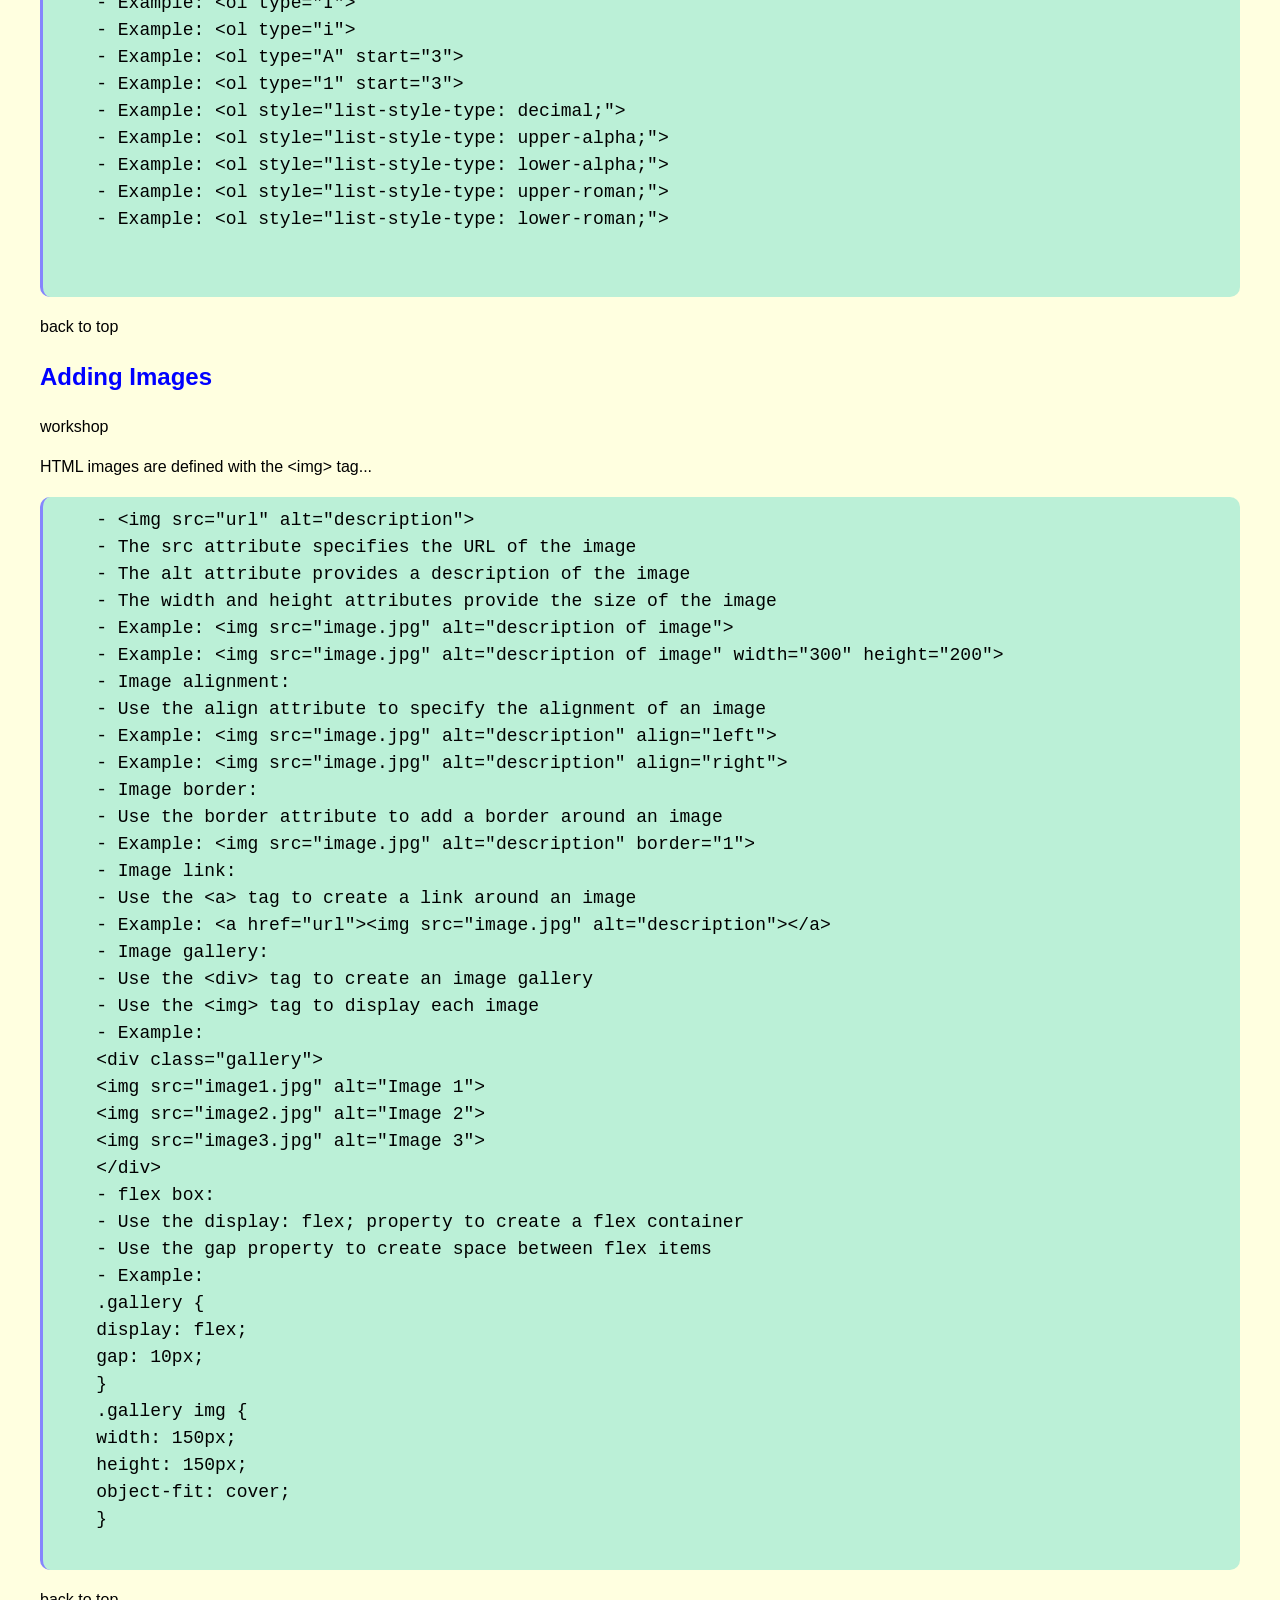
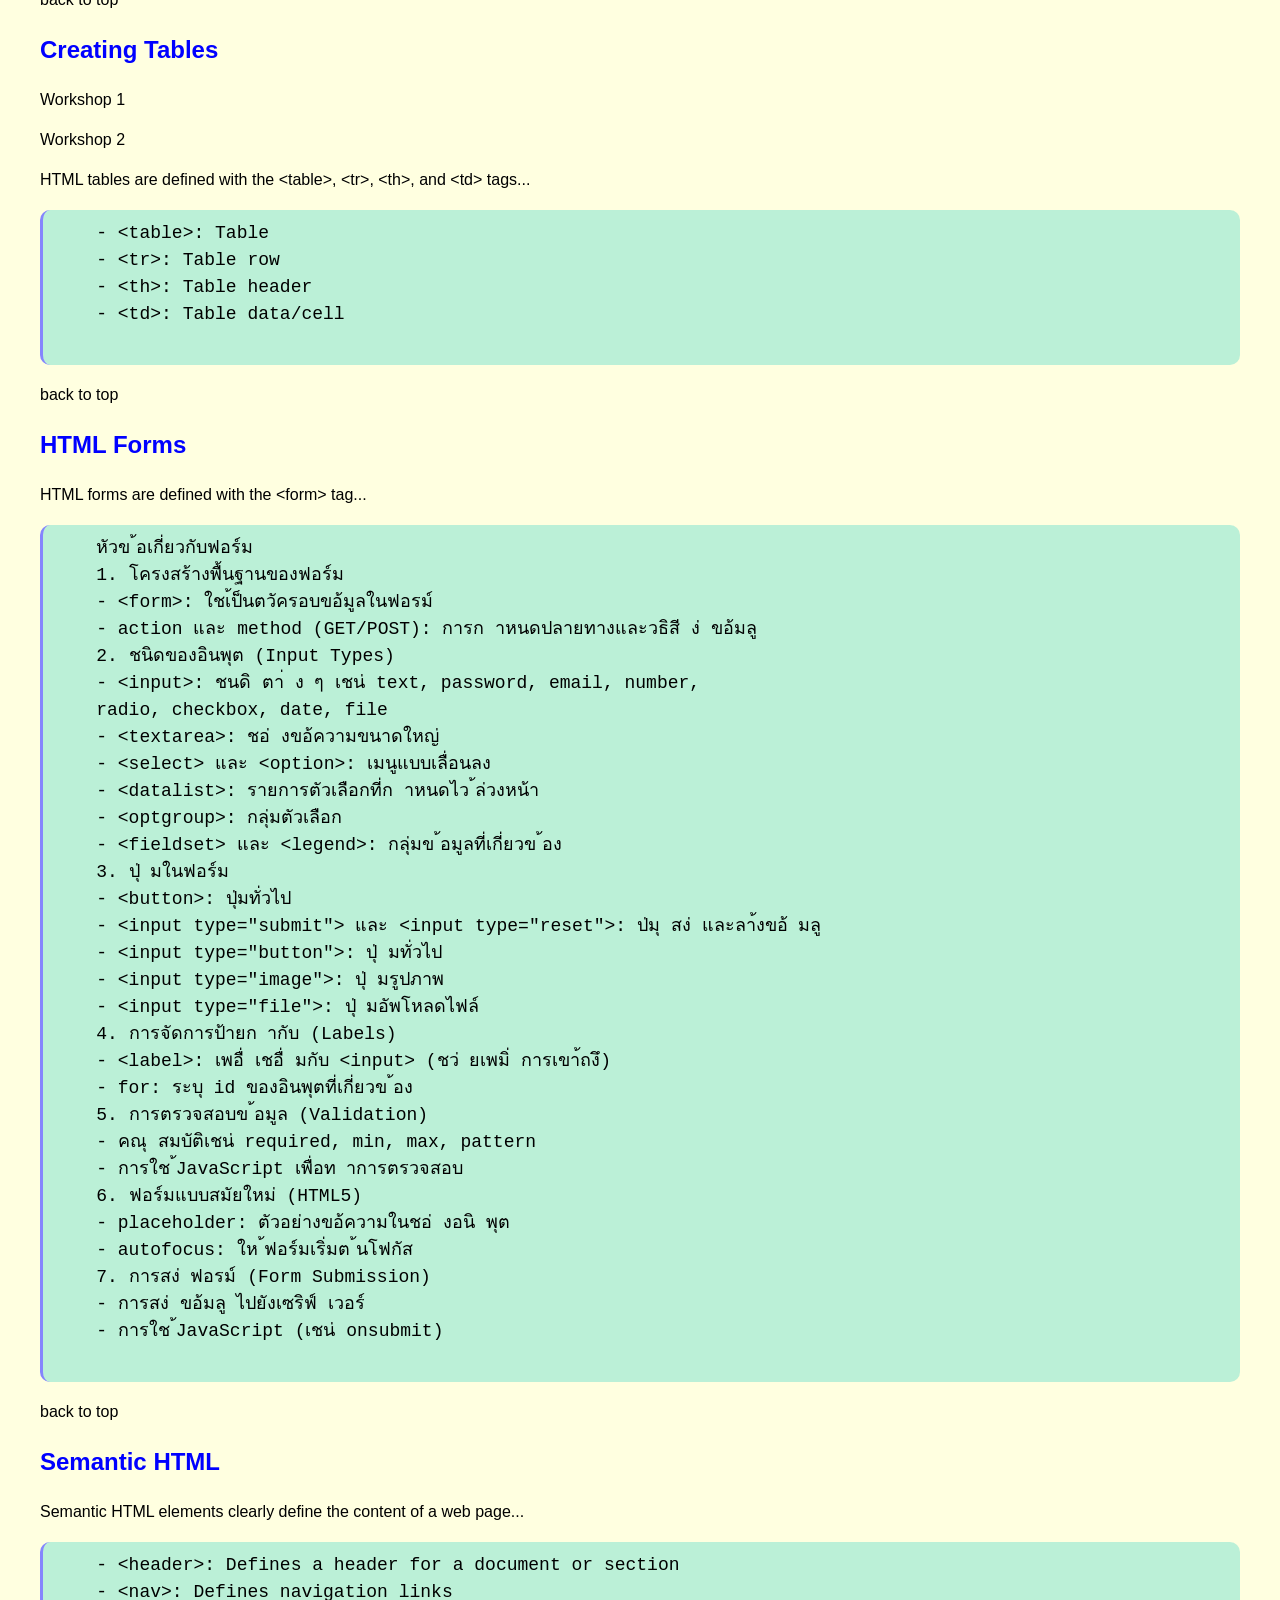
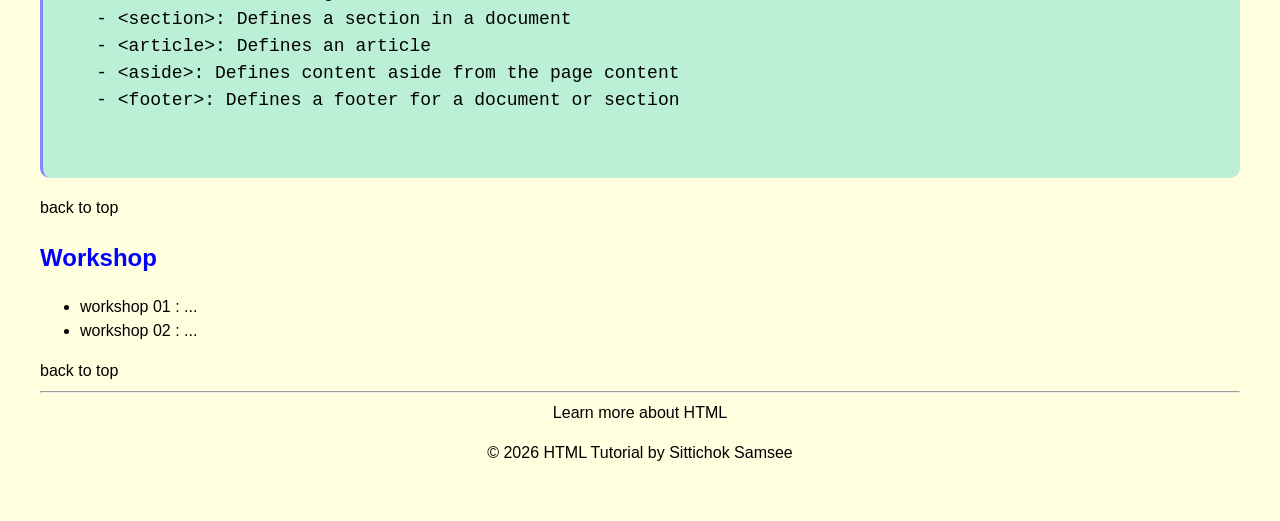
==== commit d595cb7f: "finish Heading 2" ====
--- a/index.html
+++ b/index.html
@@ -118,7 +118,8 @@
 
     <!-- Heading -->
     <h2 id="Heading" color: rgb(132, 0, 255);>Heading</h2>
-    <p><a href="w03-heading.html">workshop</a></p>
+    <a href="W03-01-heading.html">workshop 01</a>
+    <a href="W03-02-heading-51.html"> | workshop 02</a>
     <p>HTML headings are defined with the &lt;h1&gt; to &lt;h6&gt; tags...</p>
     <pre>
         - &lt;h1&gt;: Heading 1
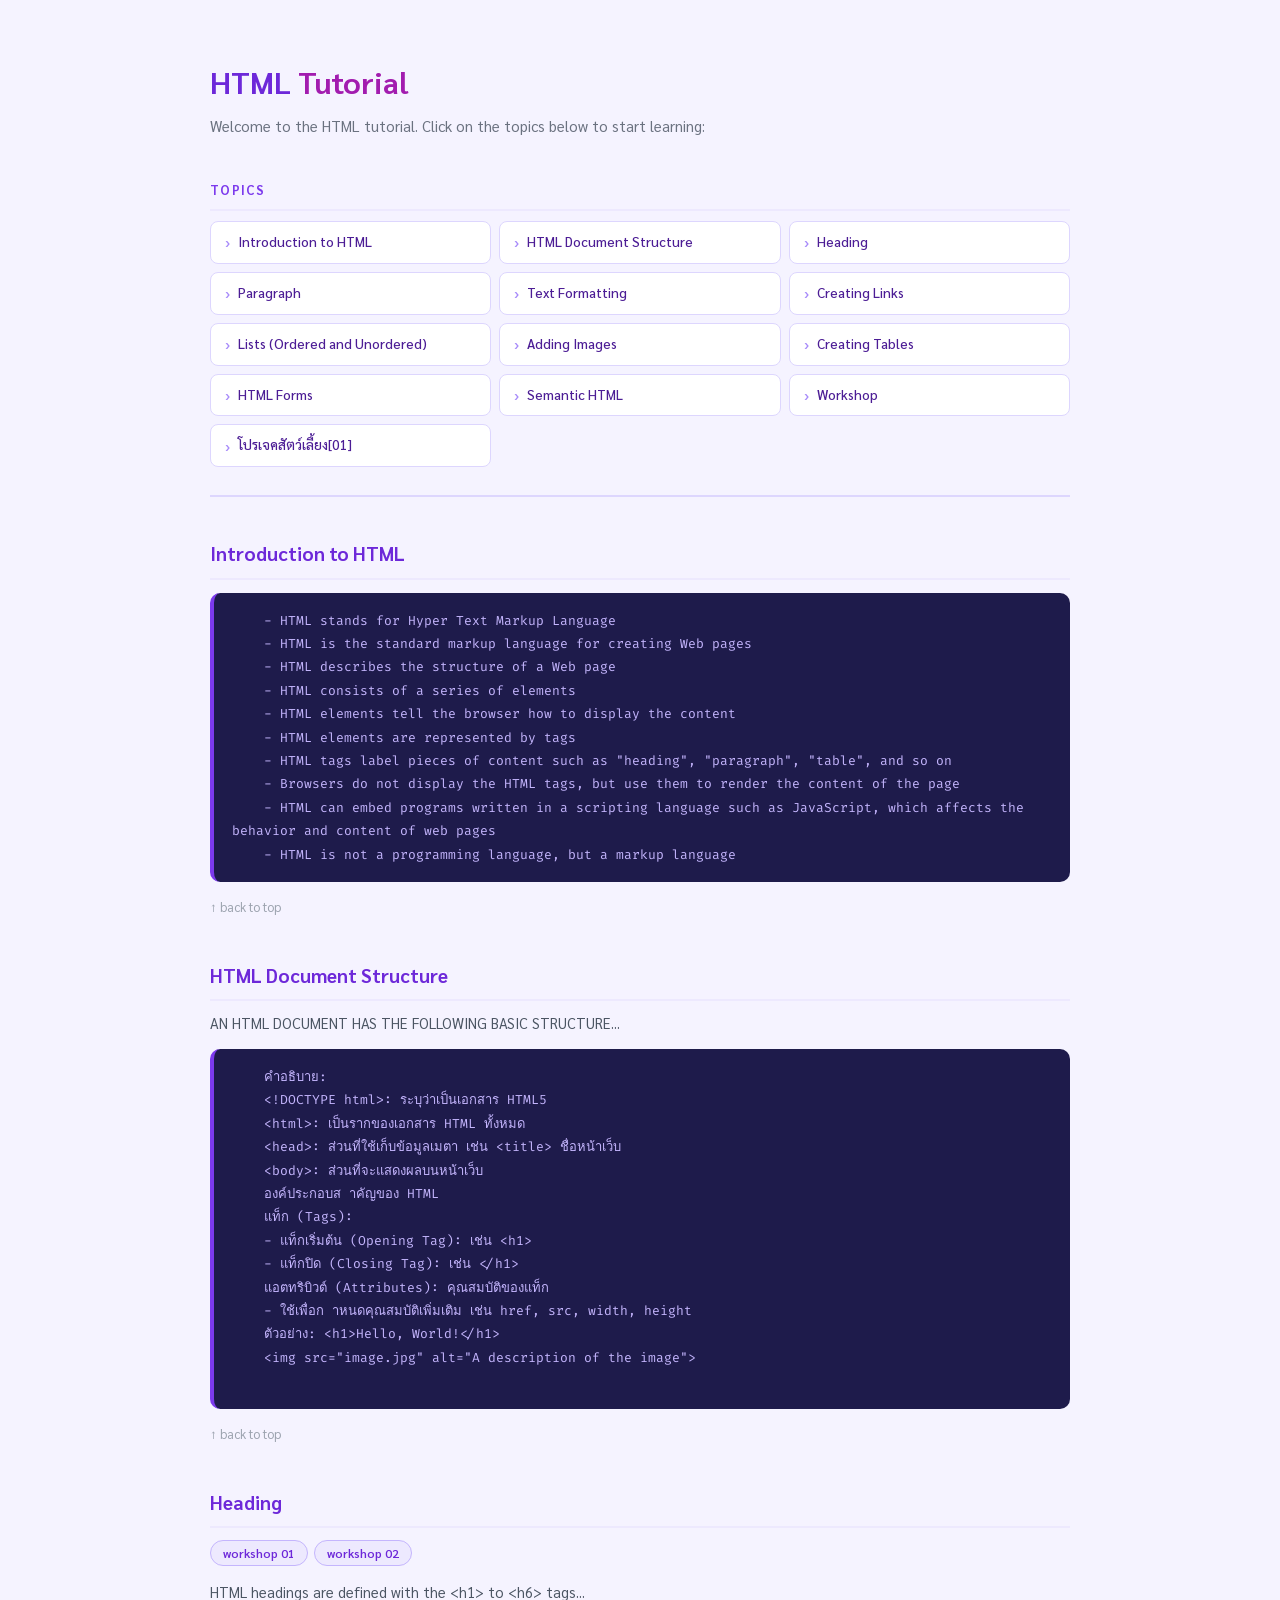
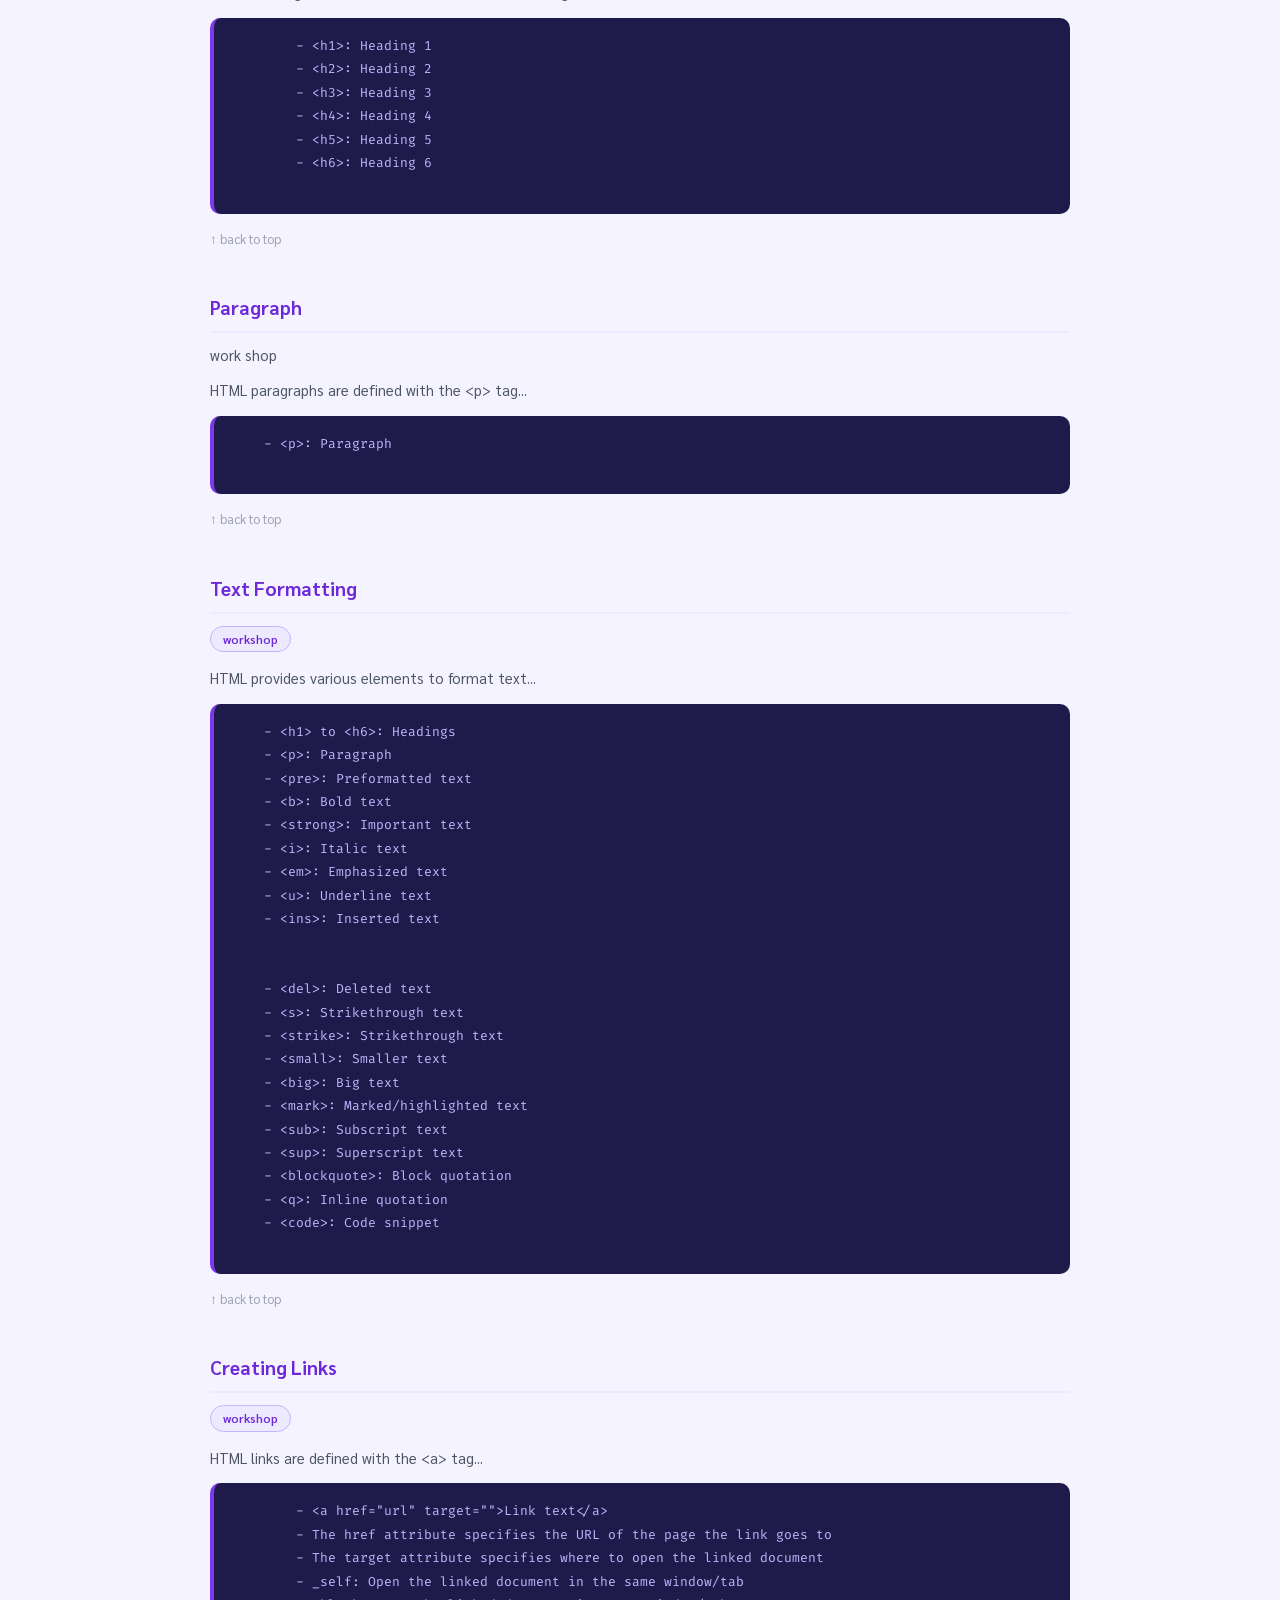
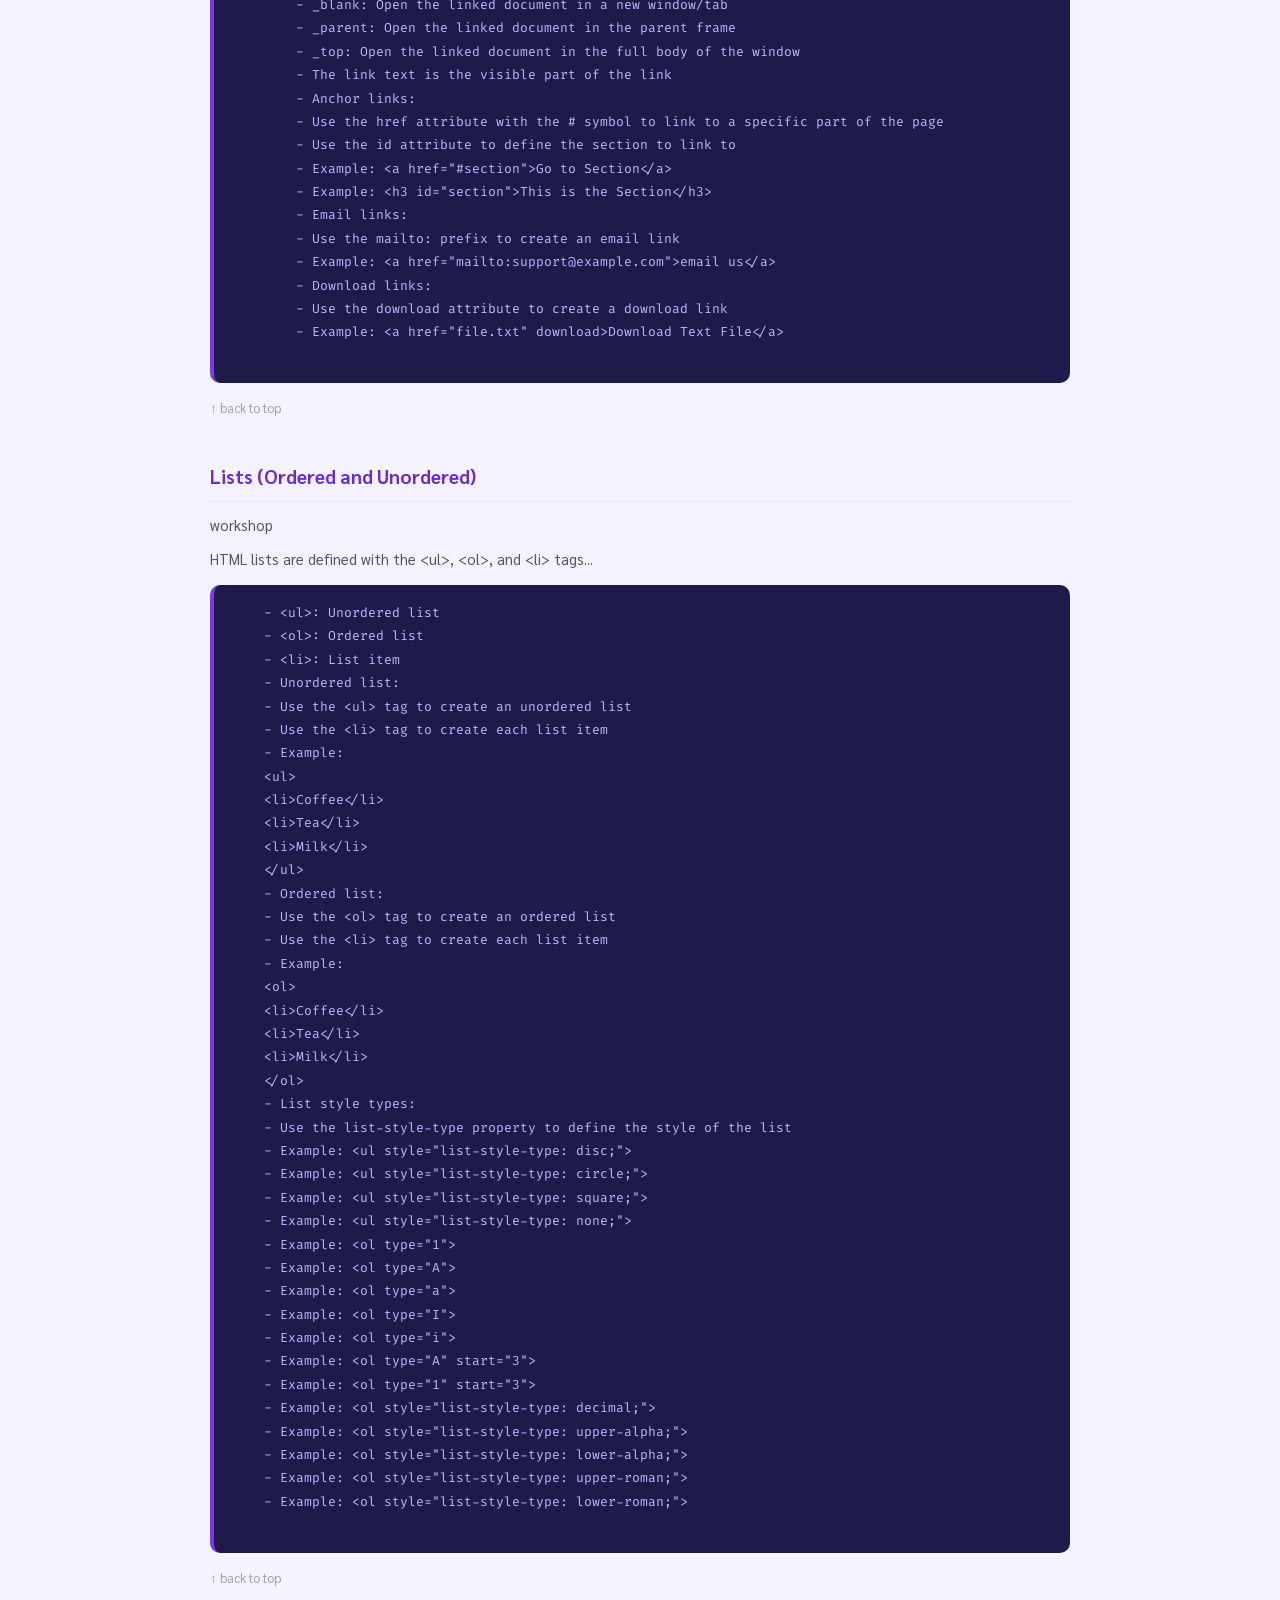
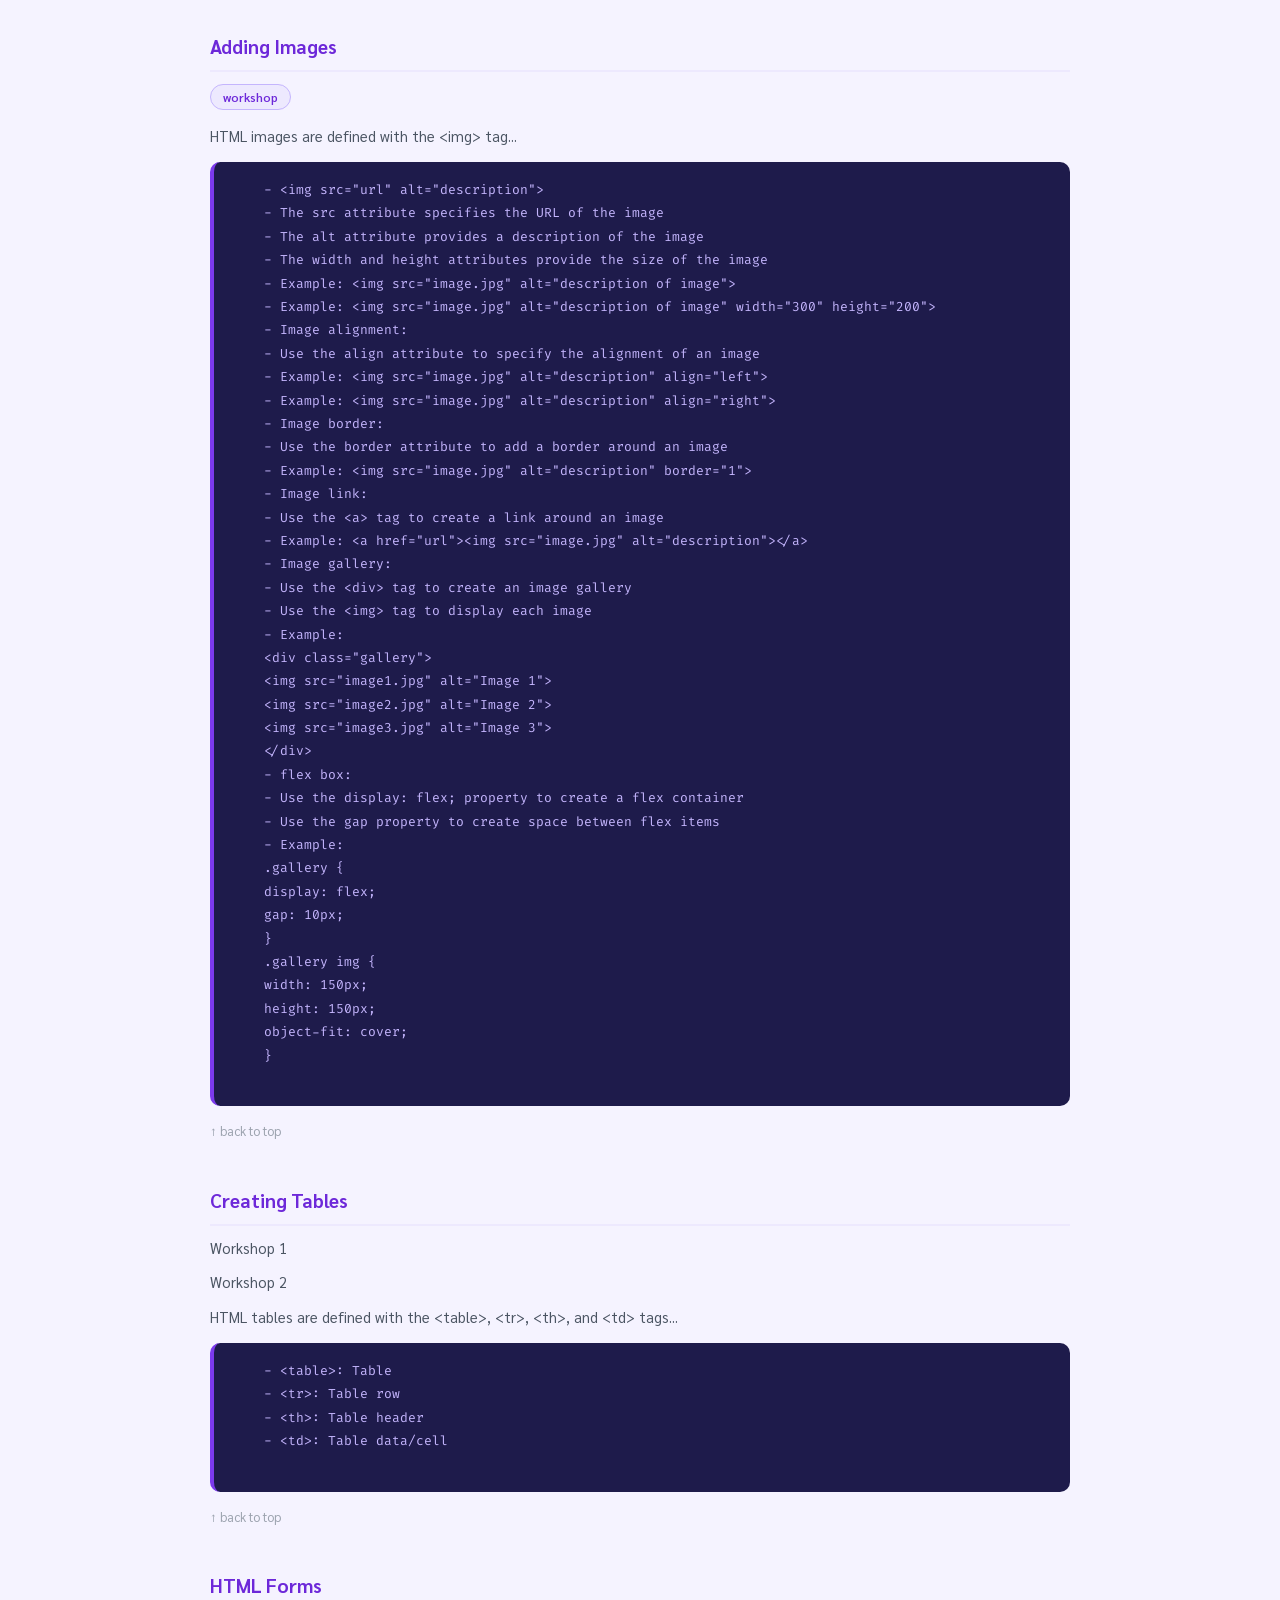
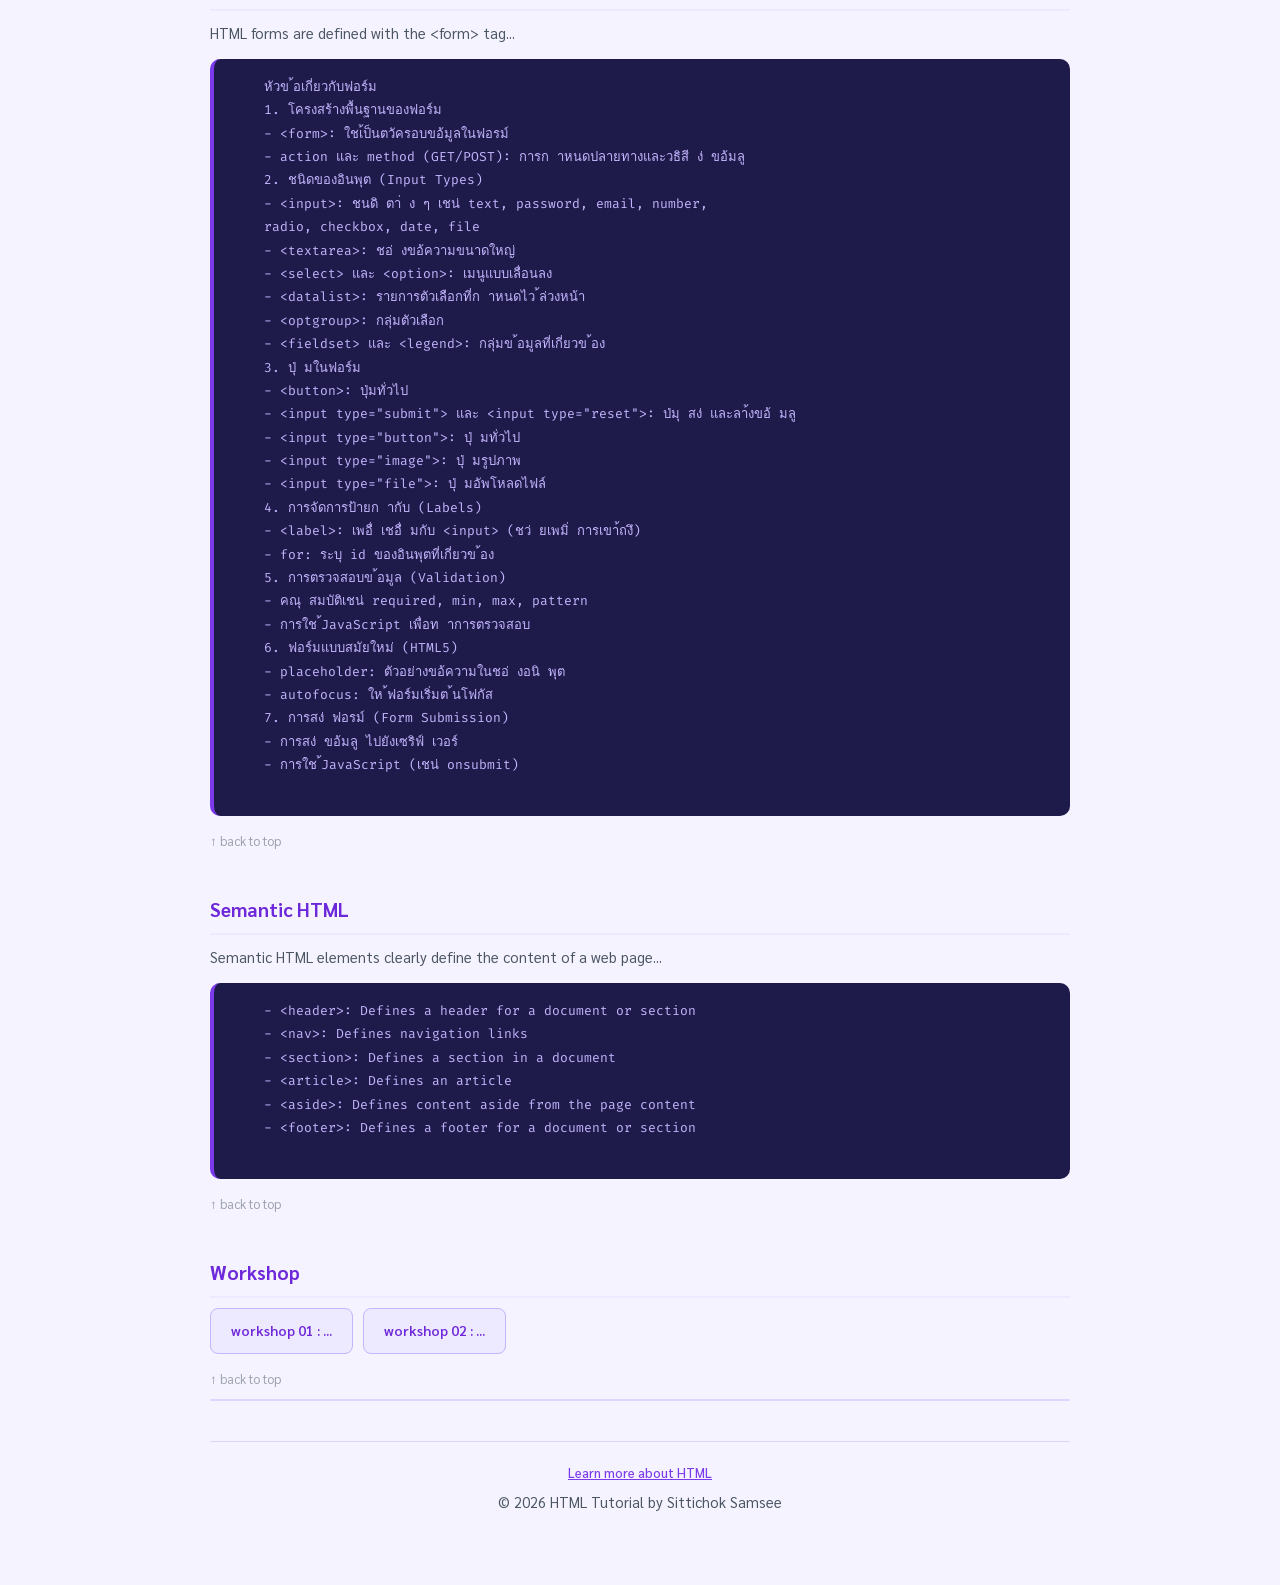
==== commit a149f825: "pets01" ====
--- a/index.html
+++ b/index.html
@@ -6,62 +6,241 @@
     <meta name="viewport" content="width=device-width, initial-scale=1.0">
     <meta name="descripttion" content="เว็บไซต์สำหรับแนะนำการใช้งาน html css และ workshop">
     <title>Web Workshop : 684259032</title>
+    <link href="https://fonts.googleapis.com/css2?family=Sarabun:wght@400;500;600;700&family=Fira+Code:wght@400;500&display=swap" rel="stylesheet">
     <style>
         html {
             scroll-behavior: smooth;
         }
+
         body {
-            font-family: Verdana, Geneva, Tahoma, sans-serif;
-            margin: 30px;
-            padding: 10px;
-            background-color: #ffffe0;
-
-            line-height: 1.5;
-        }
-
+            font-family: 'Sarabun', Verdana, sans-serif;
+            margin: 0;
+            padding: 0;
+            background-color: #f5f3ff;
+            color: #2d1b6b;
+            line-height: 1.7;
+        }
+
+        /* ── wrapper ── */
+        .page {
+            max-width: 860px;
+            margin: 0 auto;
+            padding: 36px 32px 60px;
+        }
+
+        /* ── h1 (ชื่อหน้า) ── */
         h1 {
-            color: rgb(232, 43, 203);
-        }
-
+            font-size: 30px;
+            font-weight: 700;
+            color: #6d28d9;
+            margin-bottom: 6px;
+        }
+
+        h1 span {
+            color: #a21caf;
+        }
+
+        /* ── intro paragraph ── */
+        .intro {
+            color: #6b7280;
+            font-size: 15px;
+            margin-bottom: 24px;
+        }
+
+        /* ── "Topics" label ── */
+        h2.topics-label {
+            font-size: 13px;
+            font-weight: 700;
+            letter-spacing: .1em;
+            text-transform: uppercase;
+            color: #7c3aed;
+            margin-bottom: 10px;
+        }
+
+        /* ── topic list ── */
+        ul.topic-list {
+            list-style: none;
+            padding: 0;
+            margin: 0 0 28px 0;
+            display: grid;
+            grid-template-columns: repeat(auto-fill, minmax(220px, 1fr));
+            gap: 8px;
+        }
+
+        ul.topic-list li a {
+            display: flex;
+            align-items: center;
+            gap: 8px;
+            padding: 9px 14px;
+            background: #fff;
+            border: 1px solid #ddd6fe;
+            border-radius: 8px;
+            font-size: 13.5px;
+            font-weight: 500;
+            color: #4c1d95;
+            text-decoration: none;
+            transition: background .13s, border-color .13s, color .13s;
+        }
+
+        ul.topic-list li a::before {
+            content: '›';
+            color: #a78bfa;
+            font-size: 16px;
+            line-height: 1;
+        }
+
+        ul.topic-list li a:hover {
+            background: #ede9fe;
+            border-color: #a78bfa;
+            color: #6d28d9;
+            text-decoration: none;
+        }
+
+        /* ── divider ── */
+        hr {
+            border: none;
+            border-top: 2px solid #ddd6fe;
+            margin: 8px 0 32px;
+        }
+
+        /* ── section headings ── */
         h2 {
-            color: rgb(0, 0, 255);
-        }
-
-        .aqua-text {
-            color: rgba(31, 198, 198, 0.978);
-        }
-
+            font-size: 19px;
+            font-weight: 700;
+            color: #6d28d9;
+            margin: 40px 0 10px;
+            padding-bottom: 8px;
+            border-bottom: 2px solid #ede9fe;
+        }
+
+        /* ── workshop links inline (next to h2) ── */
+        .ws-inline {
+            display: inline-flex;
+            gap: 6px;
+            margin-bottom: 8px;
+        }
+
+        .ws-inline a {
+            font-size: 12px;
+            font-weight: 600;
+            padding: 2px 12px;
+            border-radius: 999px;
+            background: #ede9fe;
+            border: 1px solid #c4b5fd;
+            color: #6d28d9;
+            text-decoration: none;
+            transition: background .12s;
+        }
+
+        .ws-inline a:hover {
+            background: #ddd6fe;
+            text-decoration: none;
+            color: #4c1d95;
+        }
+
+        /* ── paragraph under h2 ── */
+        p {
+            color: #4b5563;
+            font-size: 14.5px;
+            margin: 6px 0 10px;
+        }
+
+        /* ── code / pre ── */
         pre {
-            background-color: rgba(149, 232, 210, 0.645);
-            border-left: 3px solid rgb(133, 133, 253);
-            padding: 10px;
-            font-size: 18px;
-
-
+            background-color: #1e1b4b;
+            color: #c4b5fd;
+            border-left: 4px solid #7c3aed;
+            padding: 16px 18px;
+            font-family: 'Fira Code', monospace;
+            font-size: 13px;
             white-space: pre-wrap;
             border-radius: 10px;
-        }
-        a {
-            text-decoration: none;
-            color:rgb(0, 0, 0)
-        }
-
-        a:hover {
-            text-decoration: underline;
-            color: rgb(243, 141, 39)
-        }
-
+            line-height: 1.8;
+            margin-bottom: 10px;
+        }
+
+        /* ── back to top ── */
+        a.back-top {
+            display: inline-flex;
+            align-items: center;
+            gap: 4px;
+            font-size: 12.5px;
+            color: #9ca3af;
+            text-decoration: none;
+            transition: color .12s;
+        }
+
+        a.back-top::before { content: '↑ '; }
+
+        a.back-top:hover {
+            color: #7c3aed;
+            text-decoration: none;
+        }
+
+        /* ── workshop ul (bottom section) ── */
+        ul.ws-list {
+            list-style: none;
+            padding: 0;
+            display: flex;
+            gap: 10px;
+            flex-wrap: wrap;
+            margin: 8px 0 10px;
+        }
+
+        ul.ws-list li a {
+            display: block;
+            padding: 10px 20px;
+            background: #ede9fe;
+            border: 1px solid #c4b5fd;
+            border-radius: 8px;
+            font-size: 14px;
+            font-weight: 600;
+            color: #6d28d9;
+            text-decoration: none;
+            transition: background .12s;
+        }
+
+        ul.ws-list li a:hover {
+            background: #ddd6fe;
+            text-decoration: none;
+            color: #4c1d95;
+        }
+
+        /* ── footer ── */
         .text-center {
             text-align: center;
+            margin-top: 40px;
+            padding-top: 20px;
+            border-top: 1px solid #ddd6fe;
+            font-size: 13px;
+            color: #9ca3af;
+        }
+
+        .text-center a {
+            color: #7c3aed;
+            font-weight: 500;
+        }
+
+        .text-center a:hover {
+            text-decoration: underline;
+            color: #6d28d9;
+        }
+
+        @media (max-width: 600px) {
+            .page { padding: 20px 16px 40px; }
+            ul.topic-list { grid-template-columns: 1fr; }
         }
     </style>
 </head>
 
 <body>
-    <h1 id="top">HTML Tutorial</h1>
-    <p>Welcome to the HTML tutorial. Click on the topics below to start learning:</p>
-    <h2 style="color: rgb(132, 0, 255);">Topics</h2>
-    <ul>
+<div class="page">
+
+    <h1 id="top">HTML <span>Tutorial</span></h1>
+    <p class="intro">Welcome to the HTML tutorial. Click on the topics below to start learning:</p>
+
+    <h2 class="topics-label">Topics</h2>
+    <ul class="topic-list">
         <li><a href="#Intoduction">Introduction to HTML</a></li>
         <li><a href="#HTML Document Structure">HTML Document Structure</a></li>
         <li><a href="#Heading">Heading</a></li>
@@ -74,11 +253,13 @@
         <li><a href="#HTML Forms">HTML Forms</a></li>
         <li><a href="#Semantic HTML">Semantic HTML</a></li>
         <li><a href="#Workshop">Workshop</a></li>
+        <li><a href="Pets01/index.html">โปรเจคสัตว์เลี้ยง[01]</a></li>
     </ul>
+
     <hr>
 
     <!-- Intoduction to HTML -->
-    <h2 id="Intoduction" color: rgb(132, 0, 255);>Intoduction to HTML</h2>
+    <h2 id="Intoduction">Introduction to HTML</h2>
     <pre>
     - HTML stands for Hyper Text Markup Language
     - HTML is the standard markup language for creating Web pages
@@ -90,12 +271,11 @@
     - Browsers do not display the HTML tags, but use them to render the content of the page
     - HTML can embed programs written in a scripting language such as JavaScript, which affects the behavior and content of web pages
     - HTML is not a programming language, but a markup language</pre>
-
-    <a href="#top">back to top</a>
+    <a class="back-top" href="#top">back to top</a>
 
 
     <!-- HTML Document Structure -->
-    <h2 id="HTML Document Structure" color: rgb(132, 0, 255);>HTML Document Structure</h2>
+    <h2 id="HTML Document Structure">HTML Document Structure</h2>
     <p>AN HTML DOCUMENT HAS THE FOLLOWING BASIC STRUCTURE...</p>
     <pre>
     คำอธิบาย:
@@ -112,14 +292,15 @@
     ตัวอย่าง: &lt;h1&gt;Hello, World!&lt;/h1&gt;
     &lt;img src="image.jpg" alt="A description of the image"&gt;
     </pre>
-
-    <a href="#top">back to top</a>
+    <a class="back-top" href="#top">back to top</a>
 
 
     <!-- Heading -->
-    <h2 id="Heading" color: rgb(132, 0, 255);>Heading</h2>
-    <a href="W03-01-heading.html">workshop 01</a>
-    <a href="W03-02-heading-51.html"> | workshop 02</a>
+    <h2 id="Heading">Heading</h2>
+    <div class="ws-inline">
+        <a href="W03-01-heading.html">workshop 01</a>
+        <a href="W03-02-heading-51.html">workshop 02</a>
+    </div>
     <p>HTML headings are defined with the &lt;h1&gt; to &lt;h6&gt; tags...</p>
     <pre>
         - &lt;h1&gt;: Heading 1
@@ -129,24 +310,24 @@
         - &lt;h5&gt;: Heading 5
         - &lt;h6&gt;: Heading 6
     </pre>
-
-    <a href="#top">back to top</a>
+    <a class="back-top" href="#top">back to top</a>
 
 
     <!-- Paragraph -->
-    <h2 id="Paragraph" color: rgb(132, 0, 255);>Paragraph</h2>
+    <h2 id="Paragraph">Paragraph</h2>
     <p>work shop</p>
     <p>HTML paragraphs are defined with the &lt;p&gt; tag...</p>
     <pre>
     - &lt;p&gt;: Paragraph
     </pre>
-
-    <a href="#top">back to top</a>
+    <a class="back-top" href="#top">back to top</a>
 
 
     <!-- Text Formatting -->
-    <h2 id="Text Formatting" color: rgb(132, 0, 255);>Text Formatting</h2>
-    <p>workshop</p>
+    <h2 id="Text Formatting">Text Formatting</h2>
+    <div class="ws-inline">
+        <a href="W04-01-formatting.html">workshop</a>
+    </div>
     <p>HTML provides various elements to format text...</p>
     <pre>
     - &lt;h1&gt; to &lt;h6&gt;: Headings
@@ -171,13 +352,12 @@
     - &lt;q&gt;: Inline quotation
     - &lt;code&gt;: Code snippet
     </pre>
-
-    <a href="#top">back to top</a>
+    <a class="back-top" href="#top">back to top</a>
 
 
     <!-- Creating Links -->
-    <h2 id="Creating Links" color: rgb(132, 0, 255);>Creating Links</h2>
-    <p>workshop</p>
+    <h2 id="Creating Links">Creating Links</h2>
+    <div class="ws-inline"><a href="W06-01-link_image.html">workshop</a></div>
     <p>HTML links are defined with the &lt;a&gt; tag...</p>
     <pre>
         - &lt;a href="url" target=""&gt;Link text&lt;/a&gt;
@@ -200,12 +380,11 @@
         - Use the download attribute to create a download link
         - Example: &lt;a href="file.txt" download&gt;Download Text File&lt;/a&gt;
     </pre>
-
-    <a href="#top">back to top</a>
+    <a class="back-top" href="#top">back to top</a>
 
 
     <!-- Lists (Ordered and Unordered) -->
-    <h2 id="Lists (Ordered and Unordered)" color: rgb(132, 0, 255);>Lists (Ordered and Unordered)</h2>
+    <h2 id="Lists (Ordered and Unordered)">Lists (Ordered and Unordered)</h2>
     <p>workshop</p>
     <p>HTML lists are defined with the &lt;ul&gt;, &lt;ol&gt;, and &lt;li&gt; tags...</p>
     <pre>
@@ -248,15 +427,13 @@
     - Example: &lt;ol style="list-style-type: lower-alpha;"&gt;
     - Example: &lt;ol style="list-style-type: upper-roman;"&gt;
     - Example: &lt;ol style="list-style-type: lower-roman;"&gt;
-
-    </pre>
-
-    <a href="#top">back to top</a>
+    </pre>
+    <a class="back-top" href="#top">back to top</a>
 
 
     <!-- Adding Images -->
-    <h2 id="Adding Images" color: rgb(132, 0, 255);>Adding Images</h2>
-    <p>workshop</p>
+    <h2 id="Adding Images">Adding Images</h2>
+    <div class="ws-inline"><a href="W06-01-link_image.html">workshop</a></div>
     <p>HTML images are defined with the &lt;img&gt; tag...</p>
     <pre>
     - &lt;img src="url" alt="description"&gt;
@@ -298,12 +475,11 @@
     object-fit: cover;
     }
     </pre>
-
-    <a href="#top">back to top</a>
+    <a class="back-top" href="#top">back to top</a>
 
 
     <!-- Creating Tables -->
-    <h2 id="Creating Tables" color: rgb(132, 0, 255);>Creating Tables</h2>
+    <h2 id="Creating Tables">Creating Tables</h2>
     <p>Workshop 1</p>
     <p>Workshop 2</p>
     <p>HTML tables are defined with the &lt;table&gt;, &lt;tr&gt;, &lt;th&gt;, and &lt;td&gt; tags...</p>
@@ -313,12 +489,11 @@
     - &lt;th&gt;: Table header
     - &lt;td&gt;: Table data/cell
     </pre>
-
-    <a href="#top">back to top</a>
+    <a class="back-top" href="#top">back to top</a>
 
 
     <!-- HTML Forms -->
-    <h2 id="HTML Forms" color: rgb(132, 0, 255);>HTML Forms</h2>
+    <h2 id="HTML Forms">HTML Forms</h2>
     <p>HTML forms are defined with the &lt;form&gt; tag...</p>
     <pre>
     หัวข ้อเกี่ยวกับฟอร์ม
@@ -352,12 +527,11 @@
     - การสง่ ขอ้มลู ไปยังเซริฟ์ เวอร์
     - การใช ้JavaScript (เชน่ onsubmit)
     </pre>
-
-    <a href="#top">back to top</a>
+    <a class="back-top" href="#top">back to top</a>
 
 
     <!-- Semantic HTML -->
-    <h2 id="Semantic HTML" color: rgb(132, 0, 255);>Semantic HTML</h2>
+    <h2 id="Semantic HTML">Semantic HTML</h2>
     <p>Semantic HTML elements clearly define the content of a web page...</p>
     <pre>
     - &lt;header&gt;: Defines a header for a document or section
@@ -366,29 +540,24 @@
     - &lt;article&gt;: Defines an article
     - &lt;aside&gt;: Defines content aside from the page content
     - &lt;footer&gt;: Defines a footer for a document or section
-
-    </pre>
-
-    <a href="#top">back to top</a>
+    </pre>
+    <a class="back-top" href="#top">back to top</a>
 
 
     <!-- Workshop -->
-    <h2 id="Workshop" color: rgb(132, 0, 255);>Workshop</h2>
-    
-        <ul>
-            <li><a href="">workshop 01 : ...</a></li>
-            <li><a href="">workshop 02 : ...</a></li>
-        </ul>
-    
-
-    <a href="#top">back to top</a>
+    <h2 id="Workshop">Workshop</h2>
+    <ul class="ws-list">
+        <li><a href="">workshop 01 : ...</a></li>
+        <li><a href="">workshop 02 : ...</a></li>
+    </ul>
+    <a class="back-top" href="#top">back to top</a>
 
     <hr>
     <div class="text-center">
         <a href="https://www.w3schools.com/">Learn more about HTML</a>
-        <p> &copy; 2026 HTML Tutorial by Sittichok Samsee</p>
+        <p>&copy; 2026 HTML Tutorial by Sittichok Samsee</p>
     </div>
 
+</div>
 </body>
-
-</html>+</html>
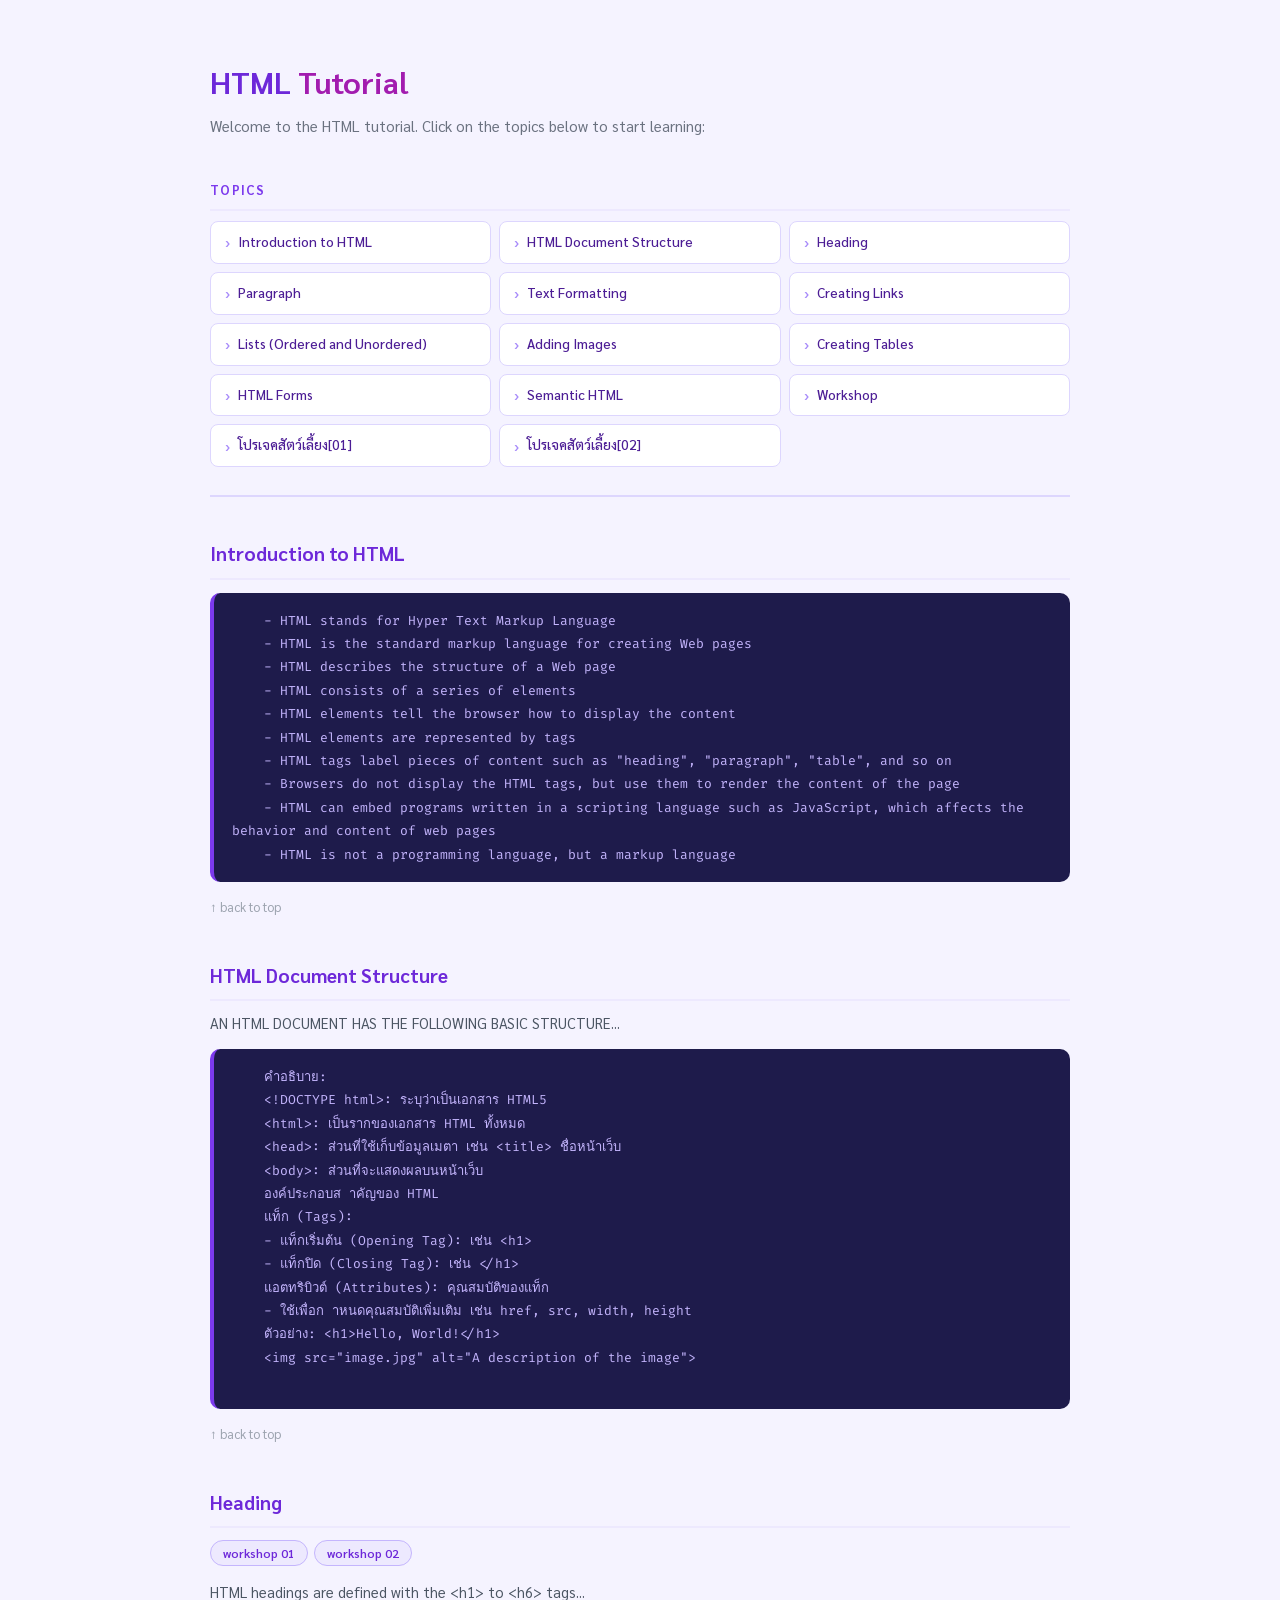
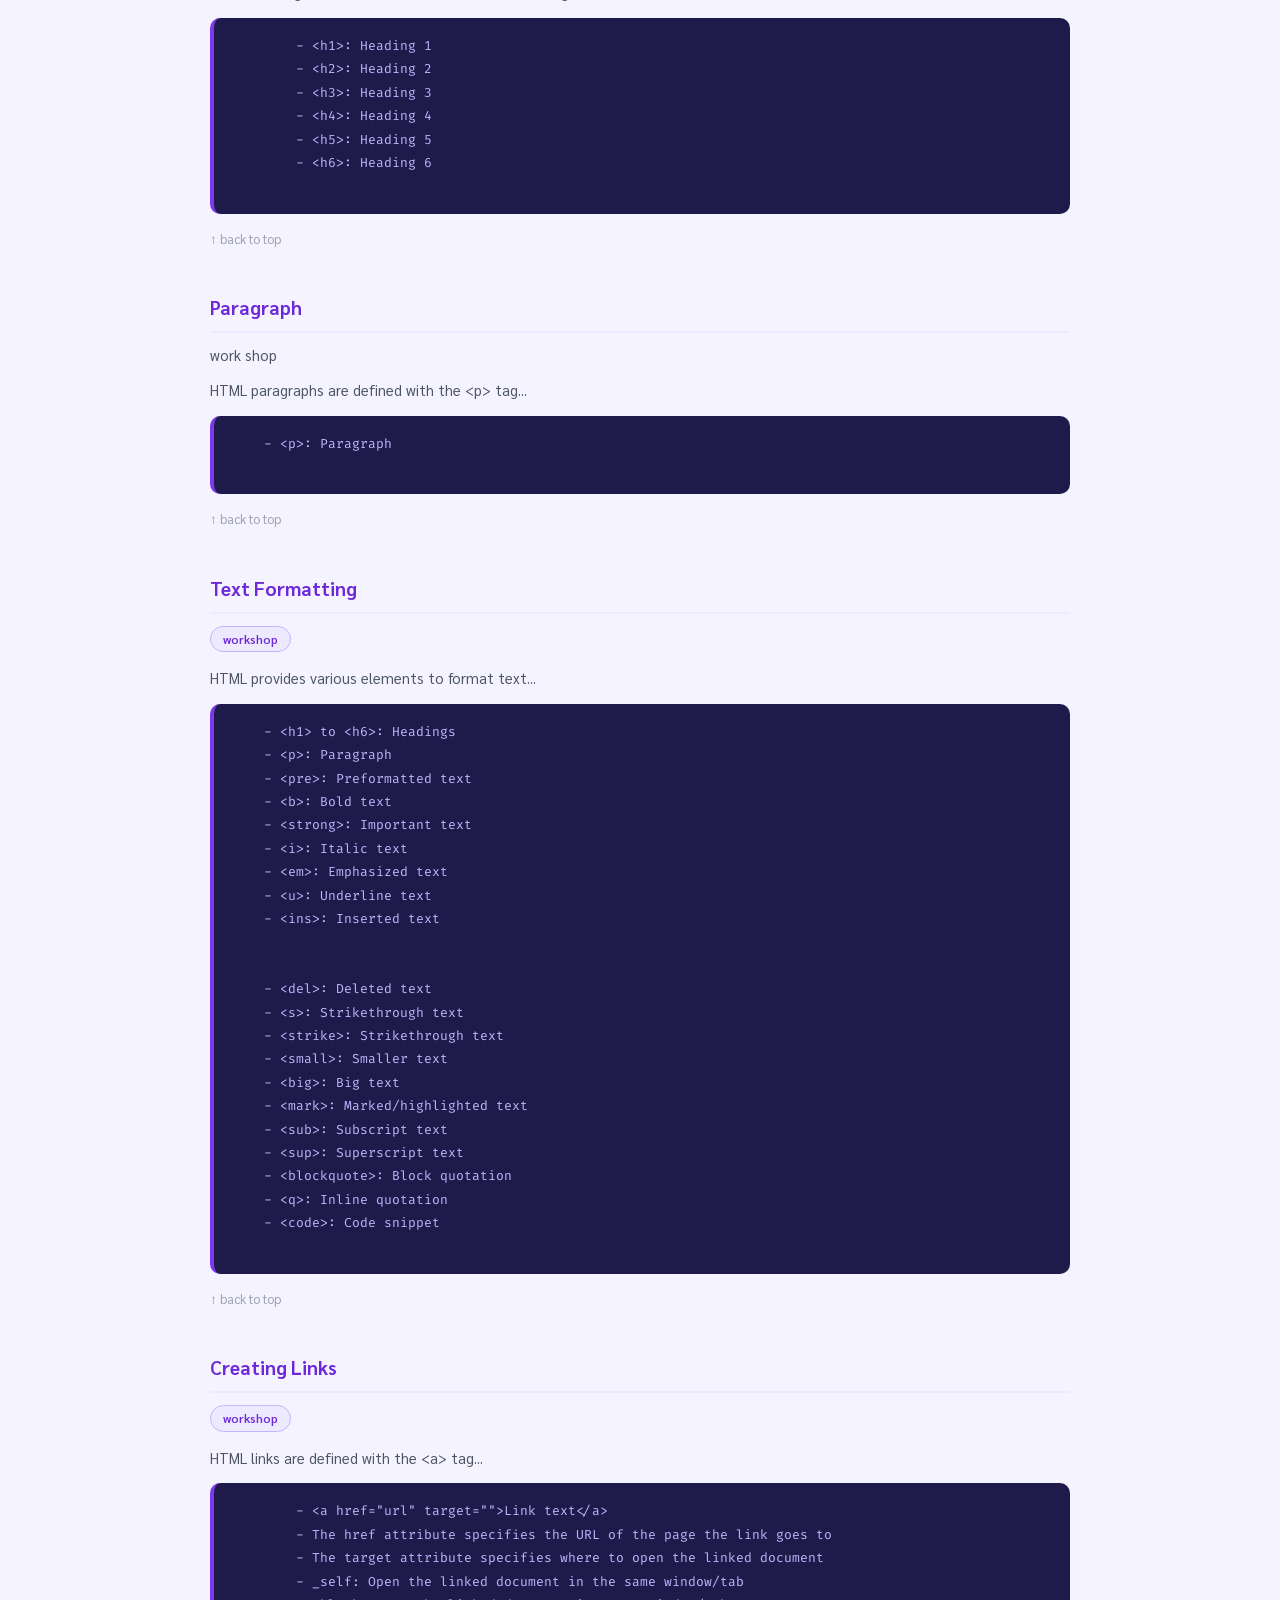
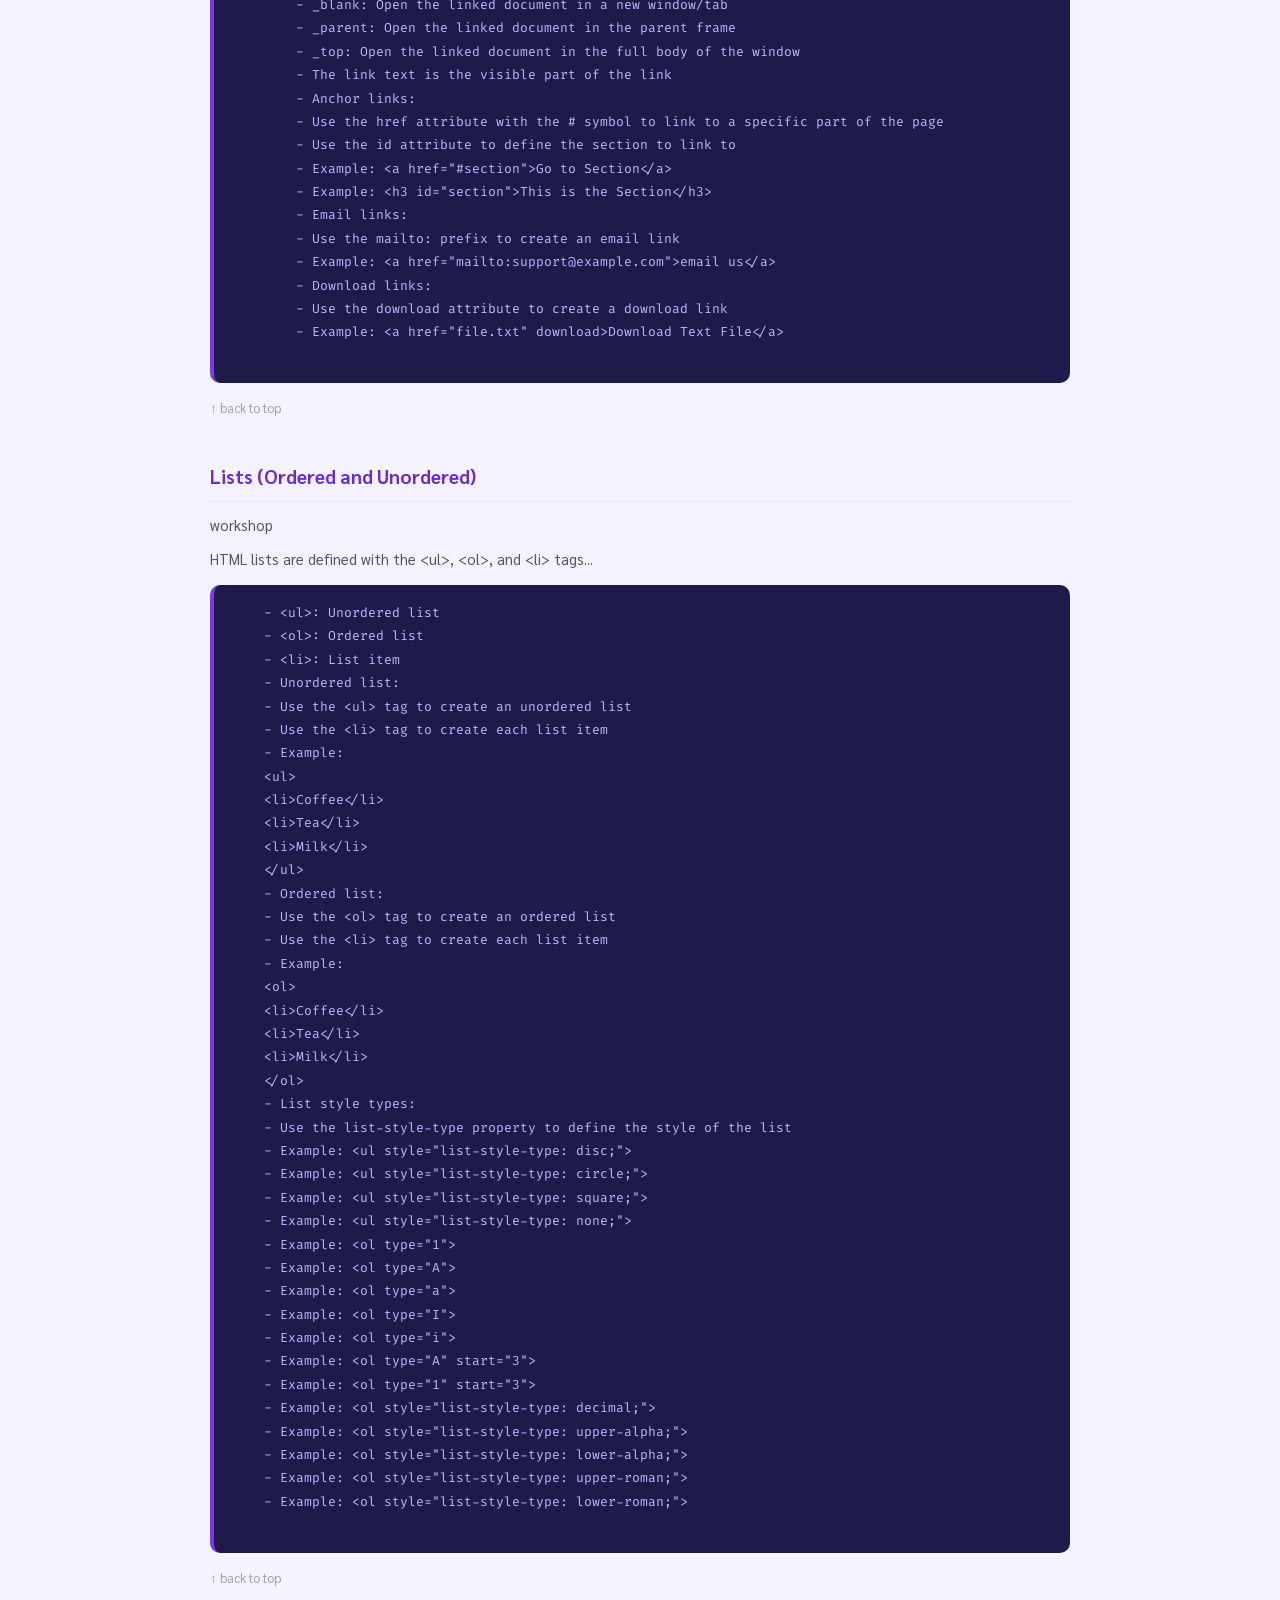
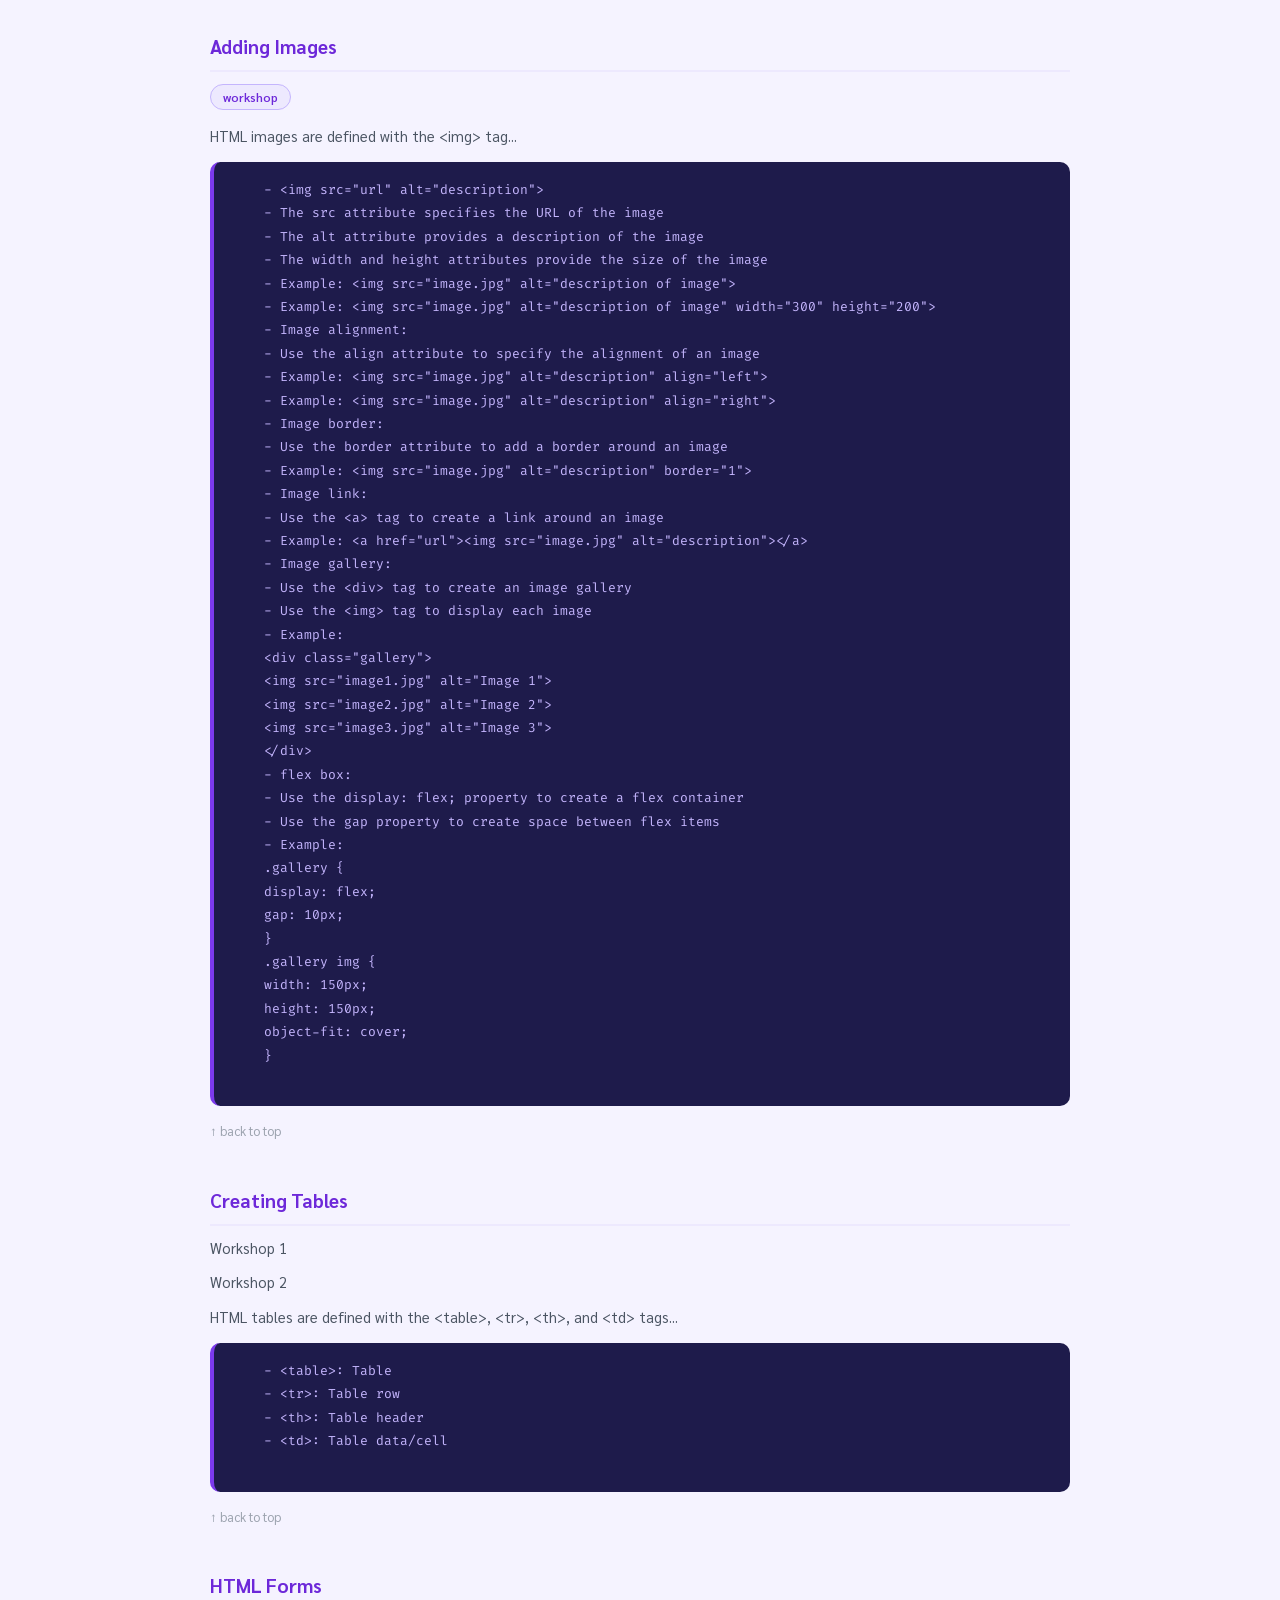
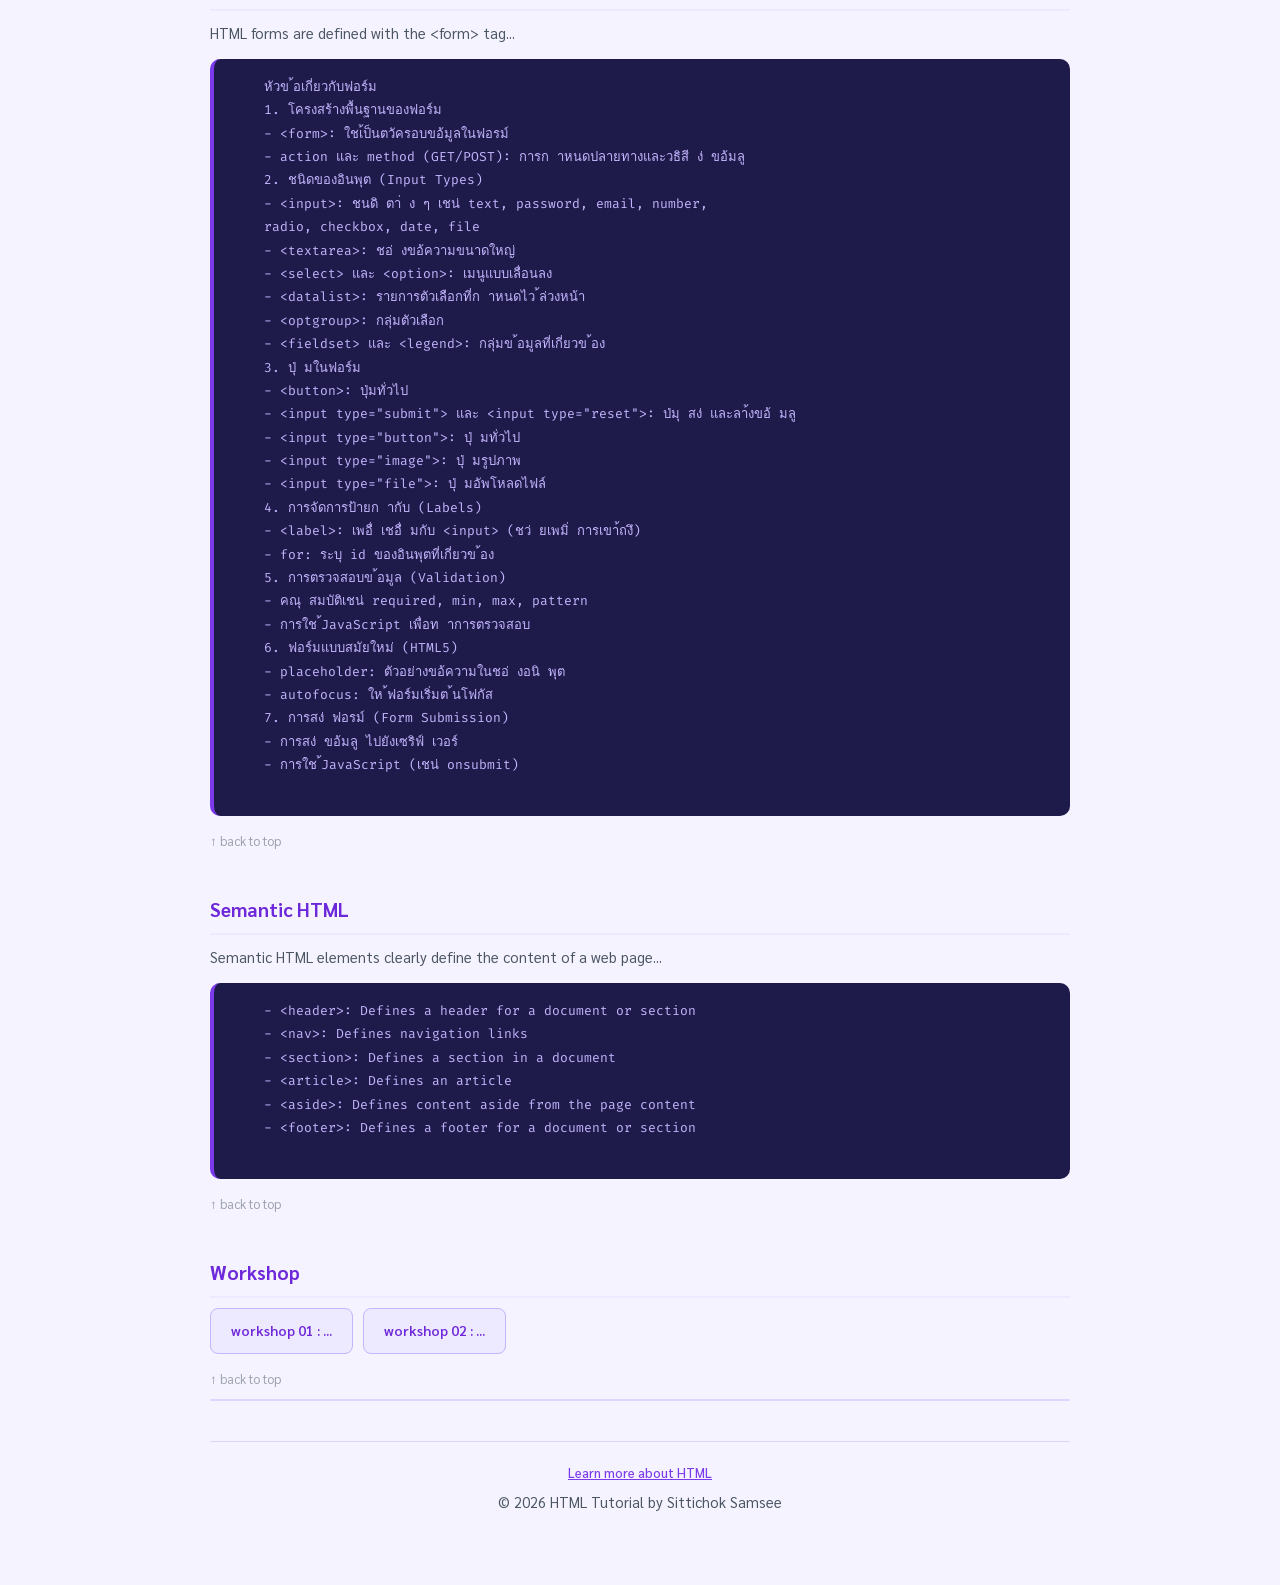
==== commit 837119b8: "Pets02" ====
--- a/index.html
+++ b/index.html
@@ -254,6 +254,7 @@
         <li><a href="#Semantic HTML">Semantic HTML</a></li>
         <li><a href="#Workshop">Workshop</a></li>
         <li><a href="Pets01/index.html">โปรเจคสัตว์เลี้ยง[01]</a></li>
+        <li><a href="Pets02/index.html">โปรเจคสัตว์เลี้ยง[02]</a></li>
     </ul>
 
     <hr>
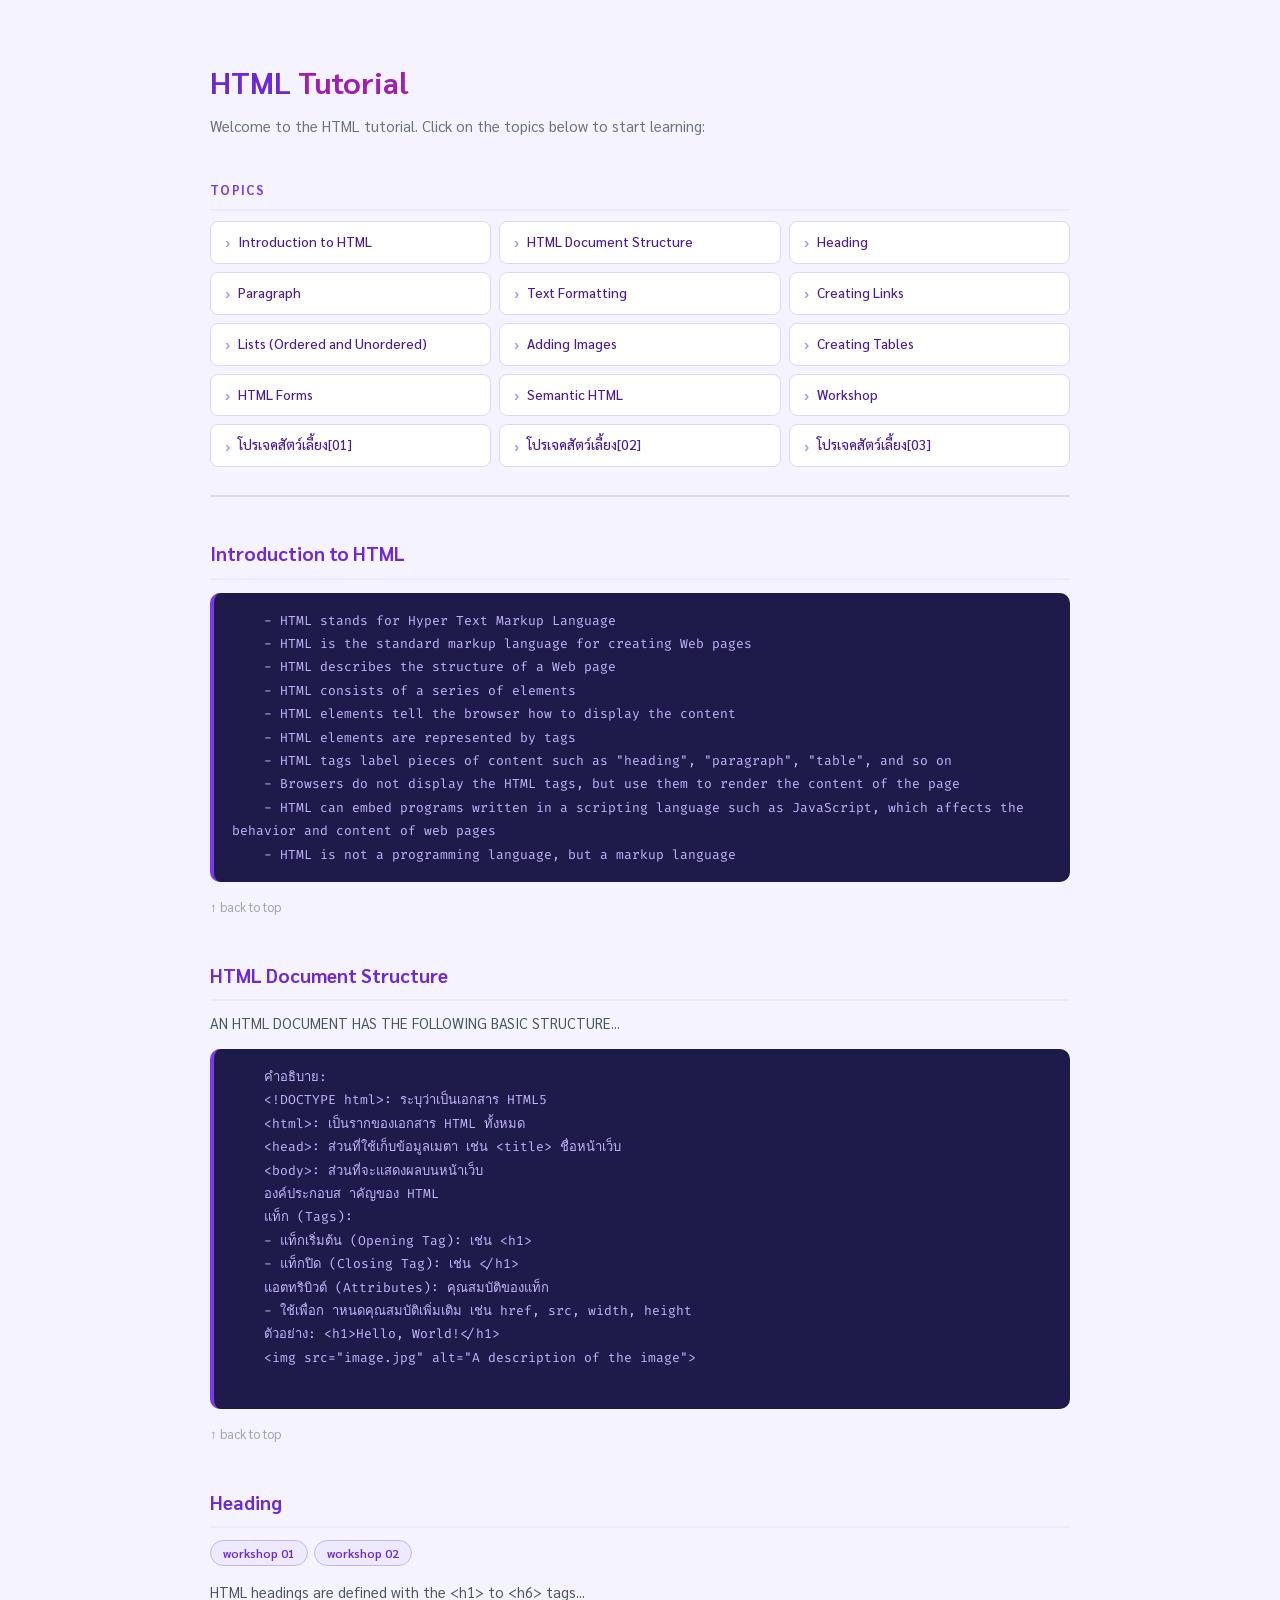
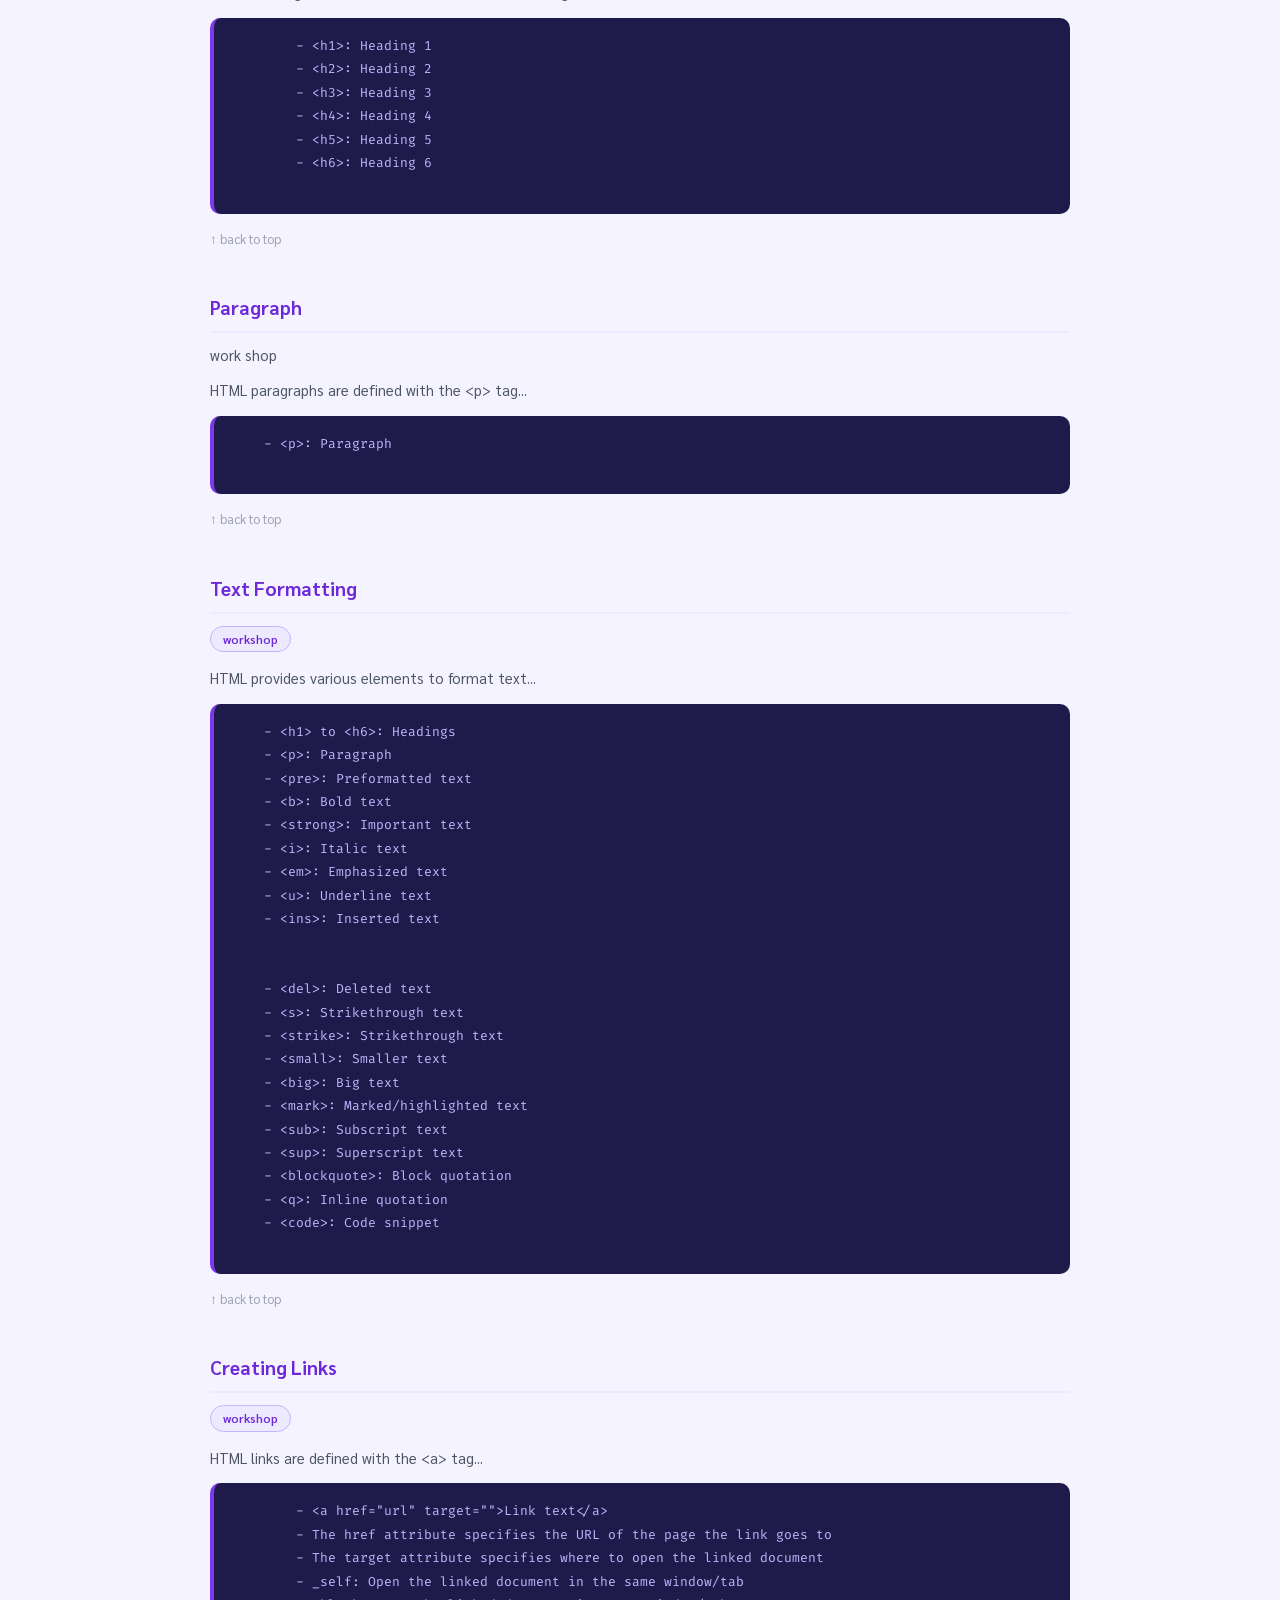
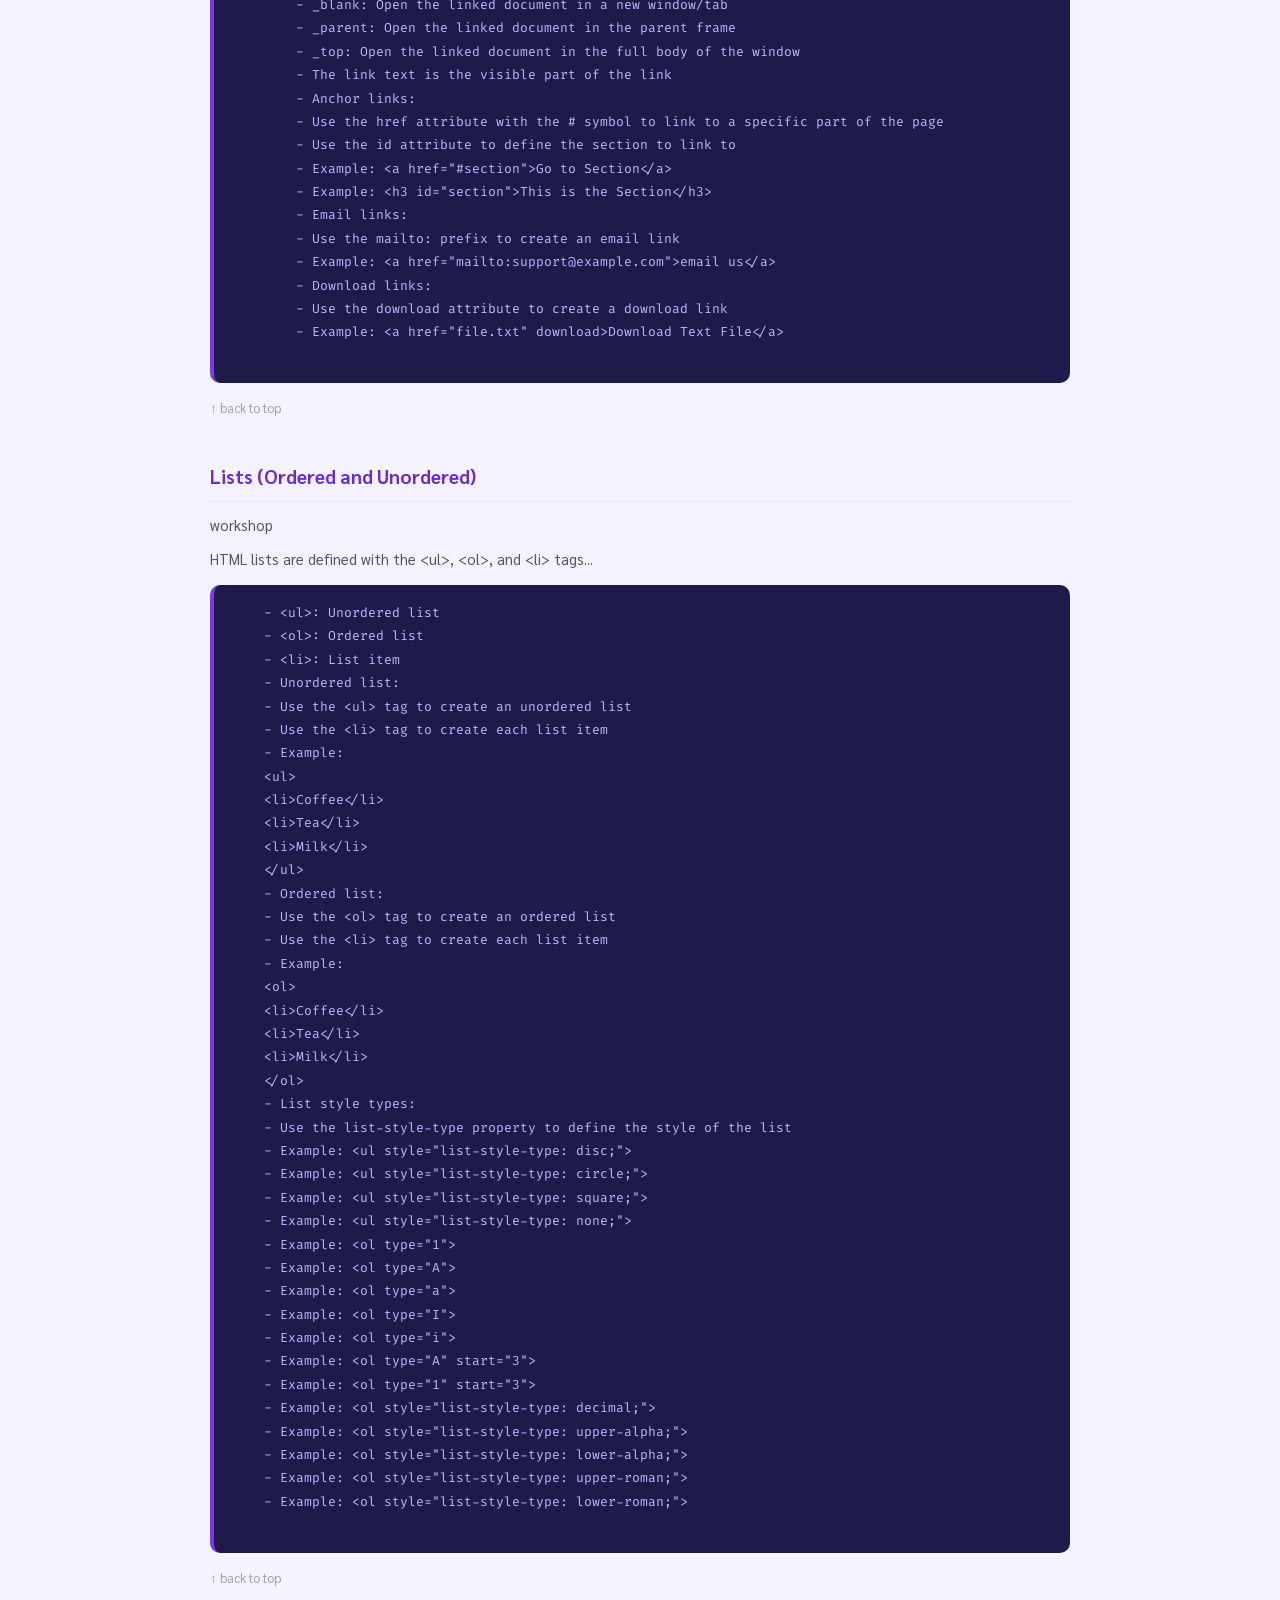
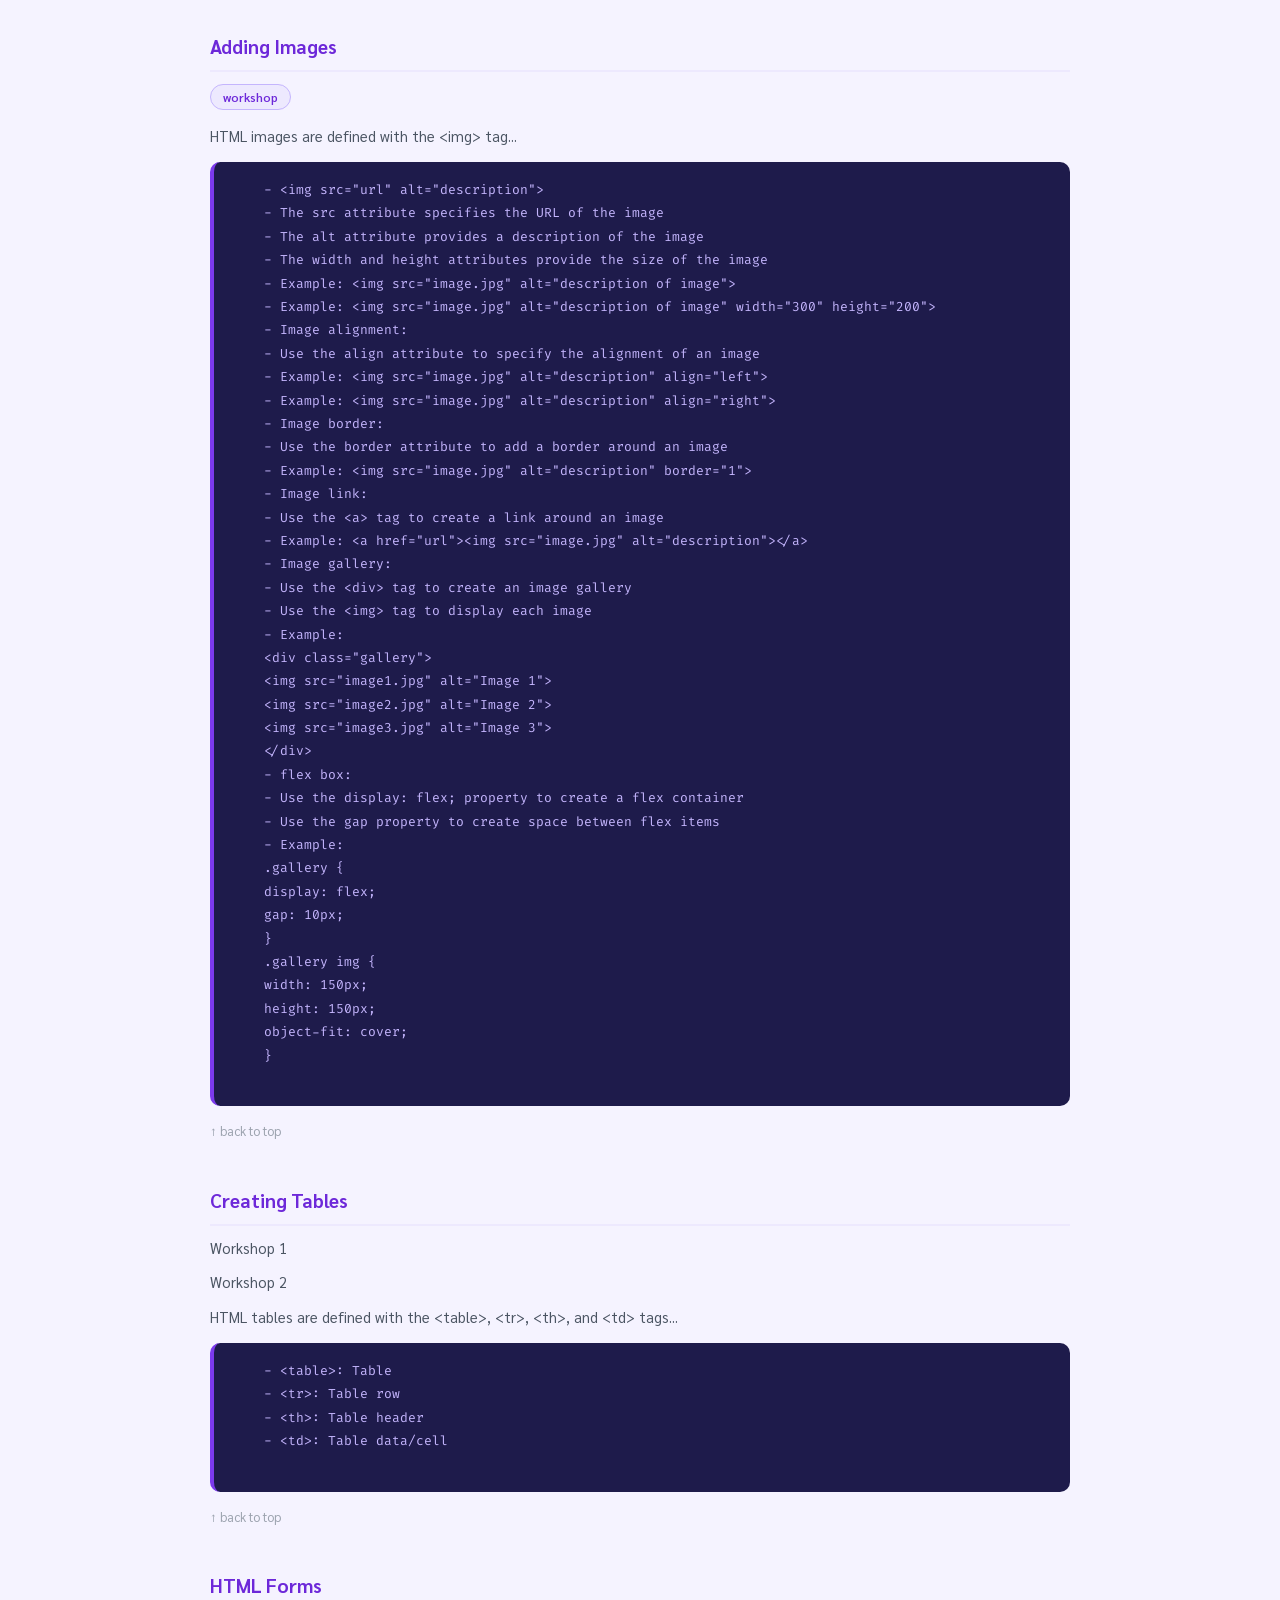
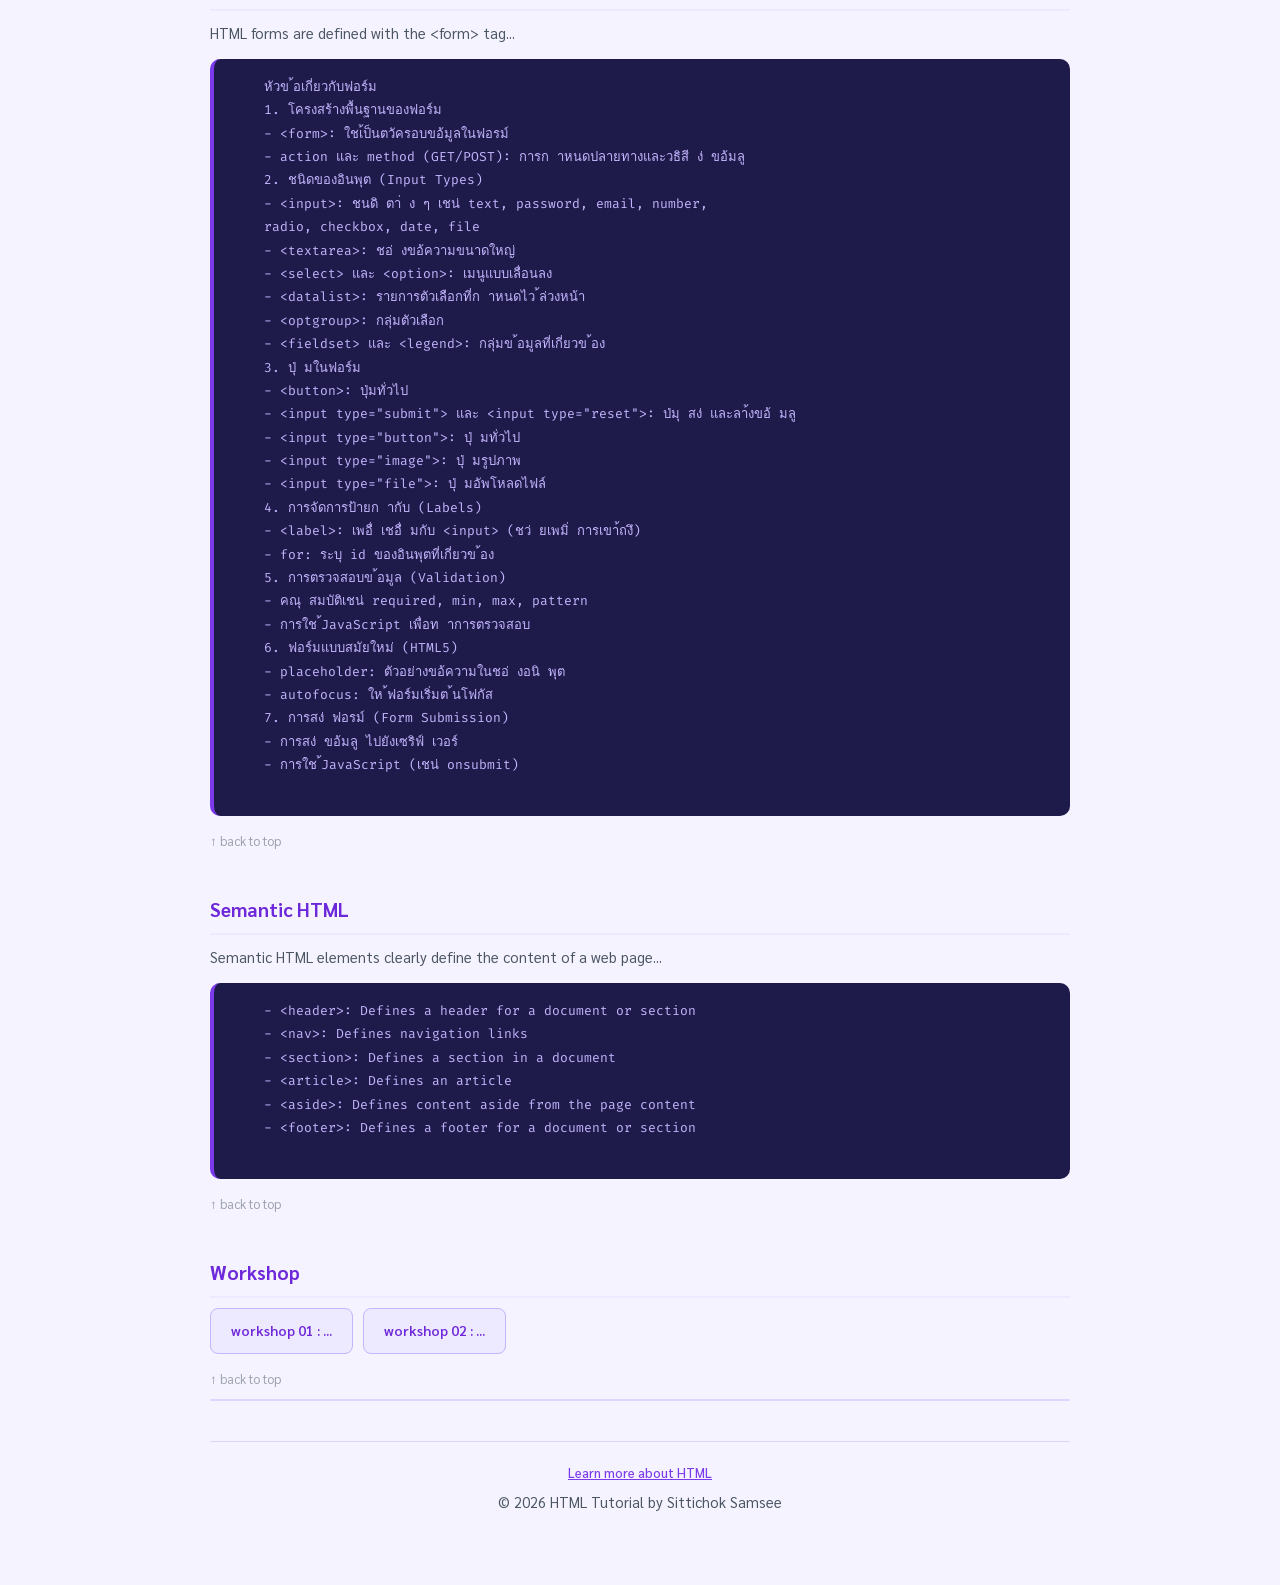
==== commit a3a6c600: "Pets03" ====
--- a/index.html
+++ b/index.html
@@ -6,7 +6,9 @@
     <meta name="viewport" content="width=device-width, initial-scale=1.0">
     <meta name="descripttion" content="เว็บไซต์สำหรับแนะนำการใช้งาน html css และ workshop">
     <title>Web Workshop : 684259032</title>
-    <link href="https://fonts.googleapis.com/css2?family=Sarabun:wght@400;500;600;700&family=Fira+Code:wght@400;500&display=swap" rel="stylesheet">
+    <link
+        href="https://fonts.googleapis.com/css2?family=Sarabun:wght@400;500;600;700&family=Fira+Code:wght@400;500&display=swap"
+        rel="stylesheet">
     <style>
         html {
             scroll-behavior: smooth;
@@ -170,7 +172,9 @@
             transition: color .12s;
         }
 
-        a.back-top::before { content: '↑ '; }
+        a.back-top::before {
+            content: '↑ ';
+        }
 
         a.back-top:hover {
             color: #7c3aed;
@@ -227,41 +231,47 @@
         }
 
         @media (max-width: 600px) {
-            .page { padding: 20px 16px 40px; }
-            ul.topic-list { grid-template-columns: 1fr; }
+            .page {
+                padding: 20px 16px 40px;
+            }
+
+            ul.topic-list {
+                grid-template-columns: 1fr;
+            }
         }
     </style>
 </head>
 
 <body>
-<div class="page">
-
-    <h1 id="top">HTML <span>Tutorial</span></h1>
-    <p class="intro">Welcome to the HTML tutorial. Click on the topics below to start learning:</p>
-
-    <h2 class="topics-label">Topics</h2>
-    <ul class="topic-list">
-        <li><a href="#Intoduction">Introduction to HTML</a></li>
-        <li><a href="#HTML Document Structure">HTML Document Structure</a></li>
-        <li><a href="#Heading">Heading</a></li>
-        <li><a href="#Paragraph">Paragraph</a></li>
-        <li><a href="#Text Formatting">Text Formatting</a></li>
-        <li><a href="#Creating Links">Creating Links</a></li>
-        <li><a href="#Lists (Ordered and Unordered)">Lists (Ordered and Unordered)</a></li>
-        <li><a href="#Adding Images">Adding Images</a></li>
-        <li><a href="#Creating Tables">Creating Tables</a></li>
-        <li><a href="#HTML Forms">HTML Forms</a></li>
-        <li><a href="#Semantic HTML">Semantic HTML</a></li>
-        <li><a href="#Workshop">Workshop</a></li>
-        <li><a href="Pets01/index.html">โปรเจคสัตว์เลี้ยง[01]</a></li>
-        <li><a href="Pets02/index.html">โปรเจคสัตว์เลี้ยง[02]</a></li>
-    </ul>
-
-    <hr>
-
-    <!-- Intoduction to HTML -->
-    <h2 id="Intoduction">Introduction to HTML</h2>
-    <pre>
+    <div class="page">
+
+        <h1 id="top">HTML <span>Tutorial</span></h1>
+        <p class="intro">Welcome to the HTML tutorial. Click on the topics below to start learning:</p>
+
+        <h2 class="topics-label">Topics</h2>
+        <ul class="topic-list">
+            <li><a href="#Intoduction">Introduction to HTML</a></li>
+            <li><a href="#HTML Document Structure">HTML Document Structure</a></li>
+            <li><a href="#Heading">Heading</a></li>
+            <li><a href="#Paragraph">Paragraph</a></li>
+            <li><a href="#Text Formatting">Text Formatting</a></li>
+            <li><a href="#Creating Links">Creating Links</a></li>
+            <li><a href="#Lists (Ordered and Unordered)">Lists (Ordered and Unordered)</a></li>
+            <li><a href="#Adding Images">Adding Images</a></li>
+            <li><a href="#Creating Tables">Creating Tables</a></li>
+            <li><a href="#HTML Forms">HTML Forms</a></li>
+            <li><a href="#Semantic HTML">Semantic HTML</a></li>
+            <li><a href="#Workshop">Workshop</a></li>
+            <li><a href="Pets01/index.html">โปรเจคสัตว์เลี้ยง[01]</a></li>
+            <li><a href="Pets02/index.html">โปรเจคสัตว์เลี้ยง[02]</a></li>
+            <li><a href="Pets03/index.html">โปรเจคสัตว์เลี้ยง[03]</a></li>
+        </ul>
+
+        <hr>
+
+        <!-- Intoduction to HTML -->
+        <h2 id="Intoduction">Introduction to HTML</h2>
+        <pre>
     - HTML stands for Hyper Text Markup Language
     - HTML is the standard markup language for creating Web pages
     - HTML describes the structure of a Web page
@@ -272,13 +282,13 @@
     - Browsers do not display the HTML tags, but use them to render the content of the page
     - HTML can embed programs written in a scripting language such as JavaScript, which affects the behavior and content of web pages
     - HTML is not a programming language, but a markup language</pre>
-    <a class="back-top" href="#top">back to top</a>
-
-
-    <!-- HTML Document Structure -->
-    <h2 id="HTML Document Structure">HTML Document Structure</h2>
-    <p>AN HTML DOCUMENT HAS THE FOLLOWING BASIC STRUCTURE...</p>
-    <pre>
+        <a class="back-top" href="#top">back to top</a>
+
+
+        <!-- HTML Document Structure -->
+        <h2 id="HTML Document Structure">HTML Document Structure</h2>
+        <p>AN HTML DOCUMENT HAS THE FOLLOWING BASIC STRUCTURE...</p>
+        <pre>
     คำอธิบาย:
     &lt;!DOCTYPE html&gt;: ระบุว่าเป็นเอกสาร HTML5
     &lt;html&gt;: เป็นรากของเอกสาร HTML ทั้งหมด
@@ -293,17 +303,17 @@
     ตัวอย่าง: &lt;h1&gt;Hello, World!&lt;/h1&gt;
     &lt;img src="image.jpg" alt="A description of the image"&gt;
     </pre>
-    <a class="back-top" href="#top">back to top</a>
-
-
-    <!-- Heading -->
-    <h2 id="Heading">Heading</h2>
-    <div class="ws-inline">
-        <a href="W03-01-heading.html">workshop 01</a>
-        <a href="W03-02-heading-51.html">workshop 02</a>
-    </div>
-    <p>HTML headings are defined with the &lt;h1&gt; to &lt;h6&gt; tags...</p>
-    <pre>
+        <a class="back-top" href="#top">back to top</a>
+
+
+        <!-- Heading -->
+        <h2 id="Heading">Heading</h2>
+        <div class="ws-inline">
+            <a href="W03-01-heading.html">workshop 01</a>
+            <a href="W03-02-heading-51.html">workshop 02</a>
+        </div>
+        <p>HTML headings are defined with the &lt;h1&gt; to &lt;h6&gt; tags...</p>
+        <pre>
         - &lt;h1&gt;: Heading 1
         - &lt;h2&gt;: Heading 2
         - &lt;h3&gt;: Heading 3
@@ -311,26 +321,26 @@
         - &lt;h5&gt;: Heading 5
         - &lt;h6&gt;: Heading 6
     </pre>
-    <a class="back-top" href="#top">back to top</a>
-
-
-    <!-- Paragraph -->
-    <h2 id="Paragraph">Paragraph</h2>
-    <p>work shop</p>
-    <p>HTML paragraphs are defined with the &lt;p&gt; tag...</p>
-    <pre>
+        <a class="back-top" href="#top">back to top</a>
+
+
+        <!-- Paragraph -->
+        <h2 id="Paragraph">Paragraph</h2>
+        <p>work shop</p>
+        <p>HTML paragraphs are defined with the &lt;p&gt; tag...</p>
+        <pre>
     - &lt;p&gt;: Paragraph
     </pre>
-    <a class="back-top" href="#top">back to top</a>
-
-
-    <!-- Text Formatting -->
-    <h2 id="Text Formatting">Text Formatting</h2>
-    <div class="ws-inline">
-        <a href="W04-01-formatting.html">workshop</a>
-    </div>
-    <p>HTML provides various elements to format text...</p>
-    <pre>
+        <a class="back-top" href="#top">back to top</a>
+
+
+        <!-- Text Formatting -->
+        <h2 id="Text Formatting">Text Formatting</h2>
+        <div class="ws-inline">
+            <a href="W04-01-formatting.html">workshop</a>
+        </div>
+        <p>HTML provides various elements to format text...</p>
+        <pre>
     - &lt;h1&gt; to &lt;h6&gt;: Headings
     - &lt;p&gt;: Paragraph
     - &lt;pre&gt;: Preformatted text
@@ -353,14 +363,14 @@
     - &lt;q&gt;: Inline quotation
     - &lt;code&gt;: Code snippet
     </pre>
-    <a class="back-top" href="#top">back to top</a>
-
-
-    <!-- Creating Links -->
-    <h2 id="Creating Links">Creating Links</h2>
-    <div class="ws-inline"><a href="W06-01-link_image.html">workshop</a></div>
-    <p>HTML links are defined with the &lt;a&gt; tag...</p>
-    <pre>
+        <a class="back-top" href="#top">back to top</a>
+
+
+        <!-- Creating Links -->
+        <h2 id="Creating Links">Creating Links</h2>
+        <div class="ws-inline"><a href="W06-01-link_image.html">workshop</a></div>
+        <p>HTML links are defined with the &lt;a&gt; tag...</p>
+        <pre>
         - &lt;a href="url" target=""&gt;Link text&lt;/a&gt;
         - The href attribute specifies the URL of the page the link goes to
         - The target attribute specifies where to open the linked document
@@ -381,14 +391,14 @@
         - Use the download attribute to create a download link
         - Example: &lt;a href="file.txt" download&gt;Download Text File&lt;/a&gt;
     </pre>
-    <a class="back-top" href="#top">back to top</a>
-
-
-    <!-- Lists (Ordered and Unordered) -->
-    <h2 id="Lists (Ordered and Unordered)">Lists (Ordered and Unordered)</h2>
-    <p>workshop</p>
-    <p>HTML lists are defined with the &lt;ul&gt;, &lt;ol&gt;, and &lt;li&gt; tags...</p>
-    <pre>
+        <a class="back-top" href="#top">back to top</a>
+
+
+        <!-- Lists (Ordered and Unordered) -->
+        <h2 id="Lists (Ordered and Unordered)">Lists (Ordered and Unordered)</h2>
+        <p>workshop</p>
+        <p>HTML lists are defined with the &lt;ul&gt;, &lt;ol&gt;, and &lt;li&gt; tags...</p>
+        <pre>
     - &lt;ul&gt;: Unordered list
     - &lt;ol&gt;: Ordered list
     - &lt;li&gt;: List item
@@ -429,14 +439,14 @@
     - Example: &lt;ol style="list-style-type: upper-roman;"&gt;
     - Example: &lt;ol style="list-style-type: lower-roman;"&gt;
     </pre>
-    <a class="back-top" href="#top">back to top</a>
-
-
-    <!-- Adding Images -->
-    <h2 id="Adding Images">Adding Images</h2>
-    <div class="ws-inline"><a href="W06-01-link_image.html">workshop</a></div>
-    <p>HTML images are defined with the &lt;img&gt; tag...</p>
-    <pre>
+        <a class="back-top" href="#top">back to top</a>
+
+
+        <!-- Adding Images -->
+        <h2 id="Adding Images">Adding Images</h2>
+        <div class="ws-inline"><a href="W06-01-link_image.html">workshop</a></div>
+        <p>HTML images are defined with the &lt;img&gt; tag...</p>
+        <pre>
     - &lt;img src="url" alt="description"&gt;
     - The src attribute specifies the URL of the image
     - The alt attribute provides a description of the image
@@ -476,27 +486,27 @@
     object-fit: cover;
     }
     </pre>
-    <a class="back-top" href="#top">back to top</a>
-
-
-    <!-- Creating Tables -->
-    <h2 id="Creating Tables">Creating Tables</h2>
-    <p>Workshop 1</p>
-    <p>Workshop 2</p>
-    <p>HTML tables are defined with the &lt;table&gt;, &lt;tr&gt;, &lt;th&gt;, and &lt;td&gt; tags...</p>
-    <pre>
+        <a class="back-top" href="#top">back to top</a>
+
+
+        <!-- Creating Tables -->
+        <h2 id="Creating Tables">Creating Tables</h2>
+        <p>Workshop 1</p>
+        <p>Workshop 2</p>
+        <p>HTML tables are defined with the &lt;table&gt;, &lt;tr&gt;, &lt;th&gt;, and &lt;td&gt; tags...</p>
+        <pre>
     - &lt;table&gt;: Table
     - &lt;tr&gt;: Table row
     - &lt;th&gt;: Table header
     - &lt;td&gt;: Table data/cell
     </pre>
-    <a class="back-top" href="#top">back to top</a>
-
-
-    <!-- HTML Forms -->
-    <h2 id="HTML Forms">HTML Forms</h2>
-    <p>HTML forms are defined with the &lt;form&gt; tag...</p>
-    <pre>
+        <a class="back-top" href="#top">back to top</a>
+
+
+        <!-- HTML Forms -->
+        <h2 id="HTML Forms">HTML Forms</h2>
+        <p>HTML forms are defined with the &lt;form&gt; tag...</p>
+        <pre>
     หัวข ้อเกี่ยวกับฟอร์ม
     1. โครงสร้างพื้นฐานของฟอร์ม
     - &lt;form>: ใชเ้ป็นตวัครอบขอ้มูลในฟอรม์
@@ -528,13 +538,13 @@
     - การสง่ ขอ้มลู ไปยังเซริฟ์ เวอร์
     - การใช ้JavaScript (เชน่ onsubmit)
     </pre>
-    <a class="back-top" href="#top">back to top</a>
-
-
-    <!-- Semantic HTML -->
-    <h2 id="Semantic HTML">Semantic HTML</h2>
-    <p>Semantic HTML elements clearly define the content of a web page...</p>
-    <pre>
+        <a class="back-top" href="#top">back to top</a>
+
+
+        <!-- Semantic HTML -->
+        <h2 id="Semantic HTML">Semantic HTML</h2>
+        <p>Semantic HTML elements clearly define the content of a web page...</p>
+        <pre>
     - &lt;header&gt;: Defines a header for a document or section
     - &lt;nav&gt;: Defines navigation links
     - &lt;section&gt;: Defines a section in a document
@@ -542,23 +552,24 @@
     - &lt;aside&gt;: Defines content aside from the page content
     - &lt;footer&gt;: Defines a footer for a document or section
     </pre>
-    <a class="back-top" href="#top">back to top</a>
-
-
-    <!-- Workshop -->
-    <h2 id="Workshop">Workshop</h2>
-    <ul class="ws-list">
-        <li><a href="">workshop 01 : ...</a></li>
-        <li><a href="">workshop 02 : ...</a></li>
-    </ul>
-    <a class="back-top" href="#top">back to top</a>
-
-    <hr>
-    <div class="text-center">
-        <a href="https://www.w3schools.com/">Learn more about HTML</a>
-        <p>&copy; 2026 HTML Tutorial by Sittichok Samsee</p>
+        <a class="back-top" href="#top">back to top</a>
+
+
+        <!-- Workshop -->
+        <h2 id="Workshop">Workshop</h2>
+        <ul class="ws-list">
+            <li><a href="">workshop 01 : ...</a></li>
+            <li><a href="">workshop 02 : ...</a></li>
+        </ul>
+        <a class="back-top" href="#top">back to top</a>
+
+        <hr>
+        <div class="text-center">
+            <a href="https://www.w3schools.com/">Learn more about HTML</a>
+            <p>&copy; 2026 HTML Tutorial by Sittichok Samsee</p>
+        </div>
+
     </div>
-
-</div>
 </body>
-</html>
+
+</html>
